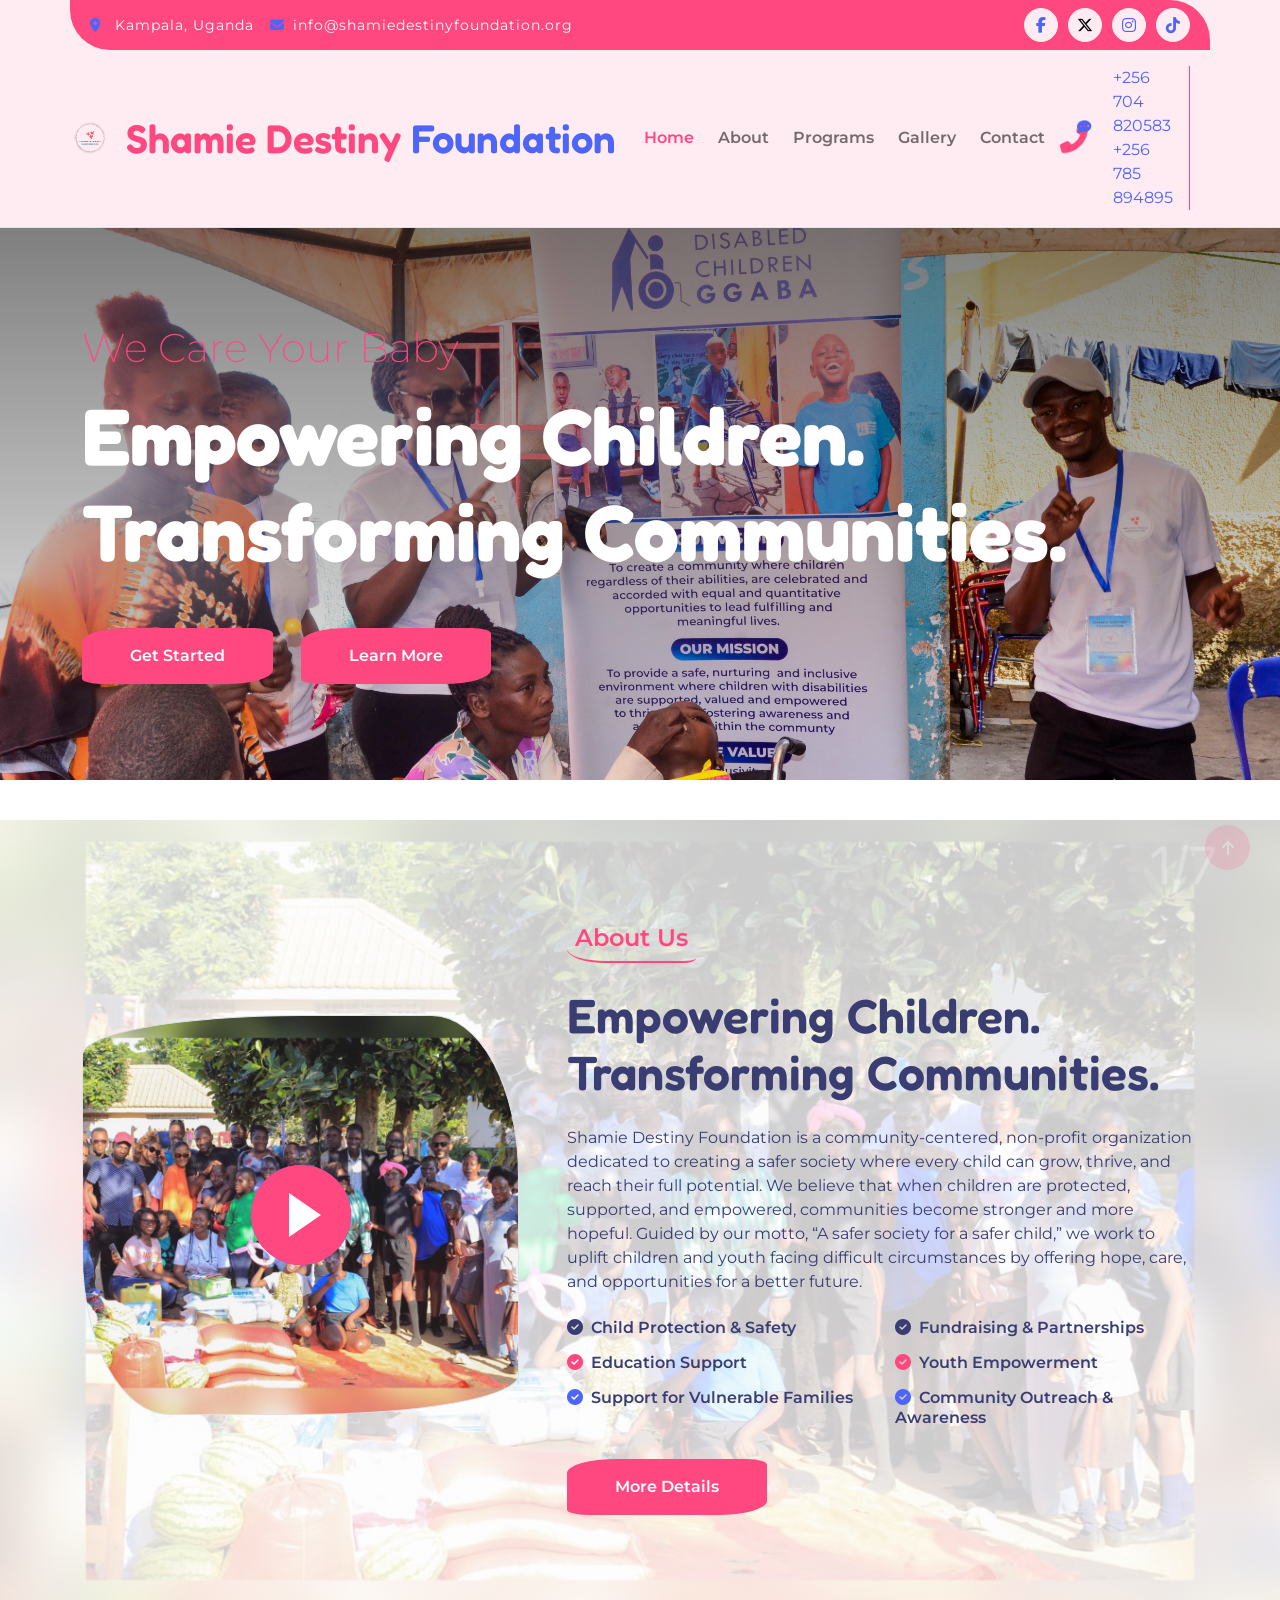
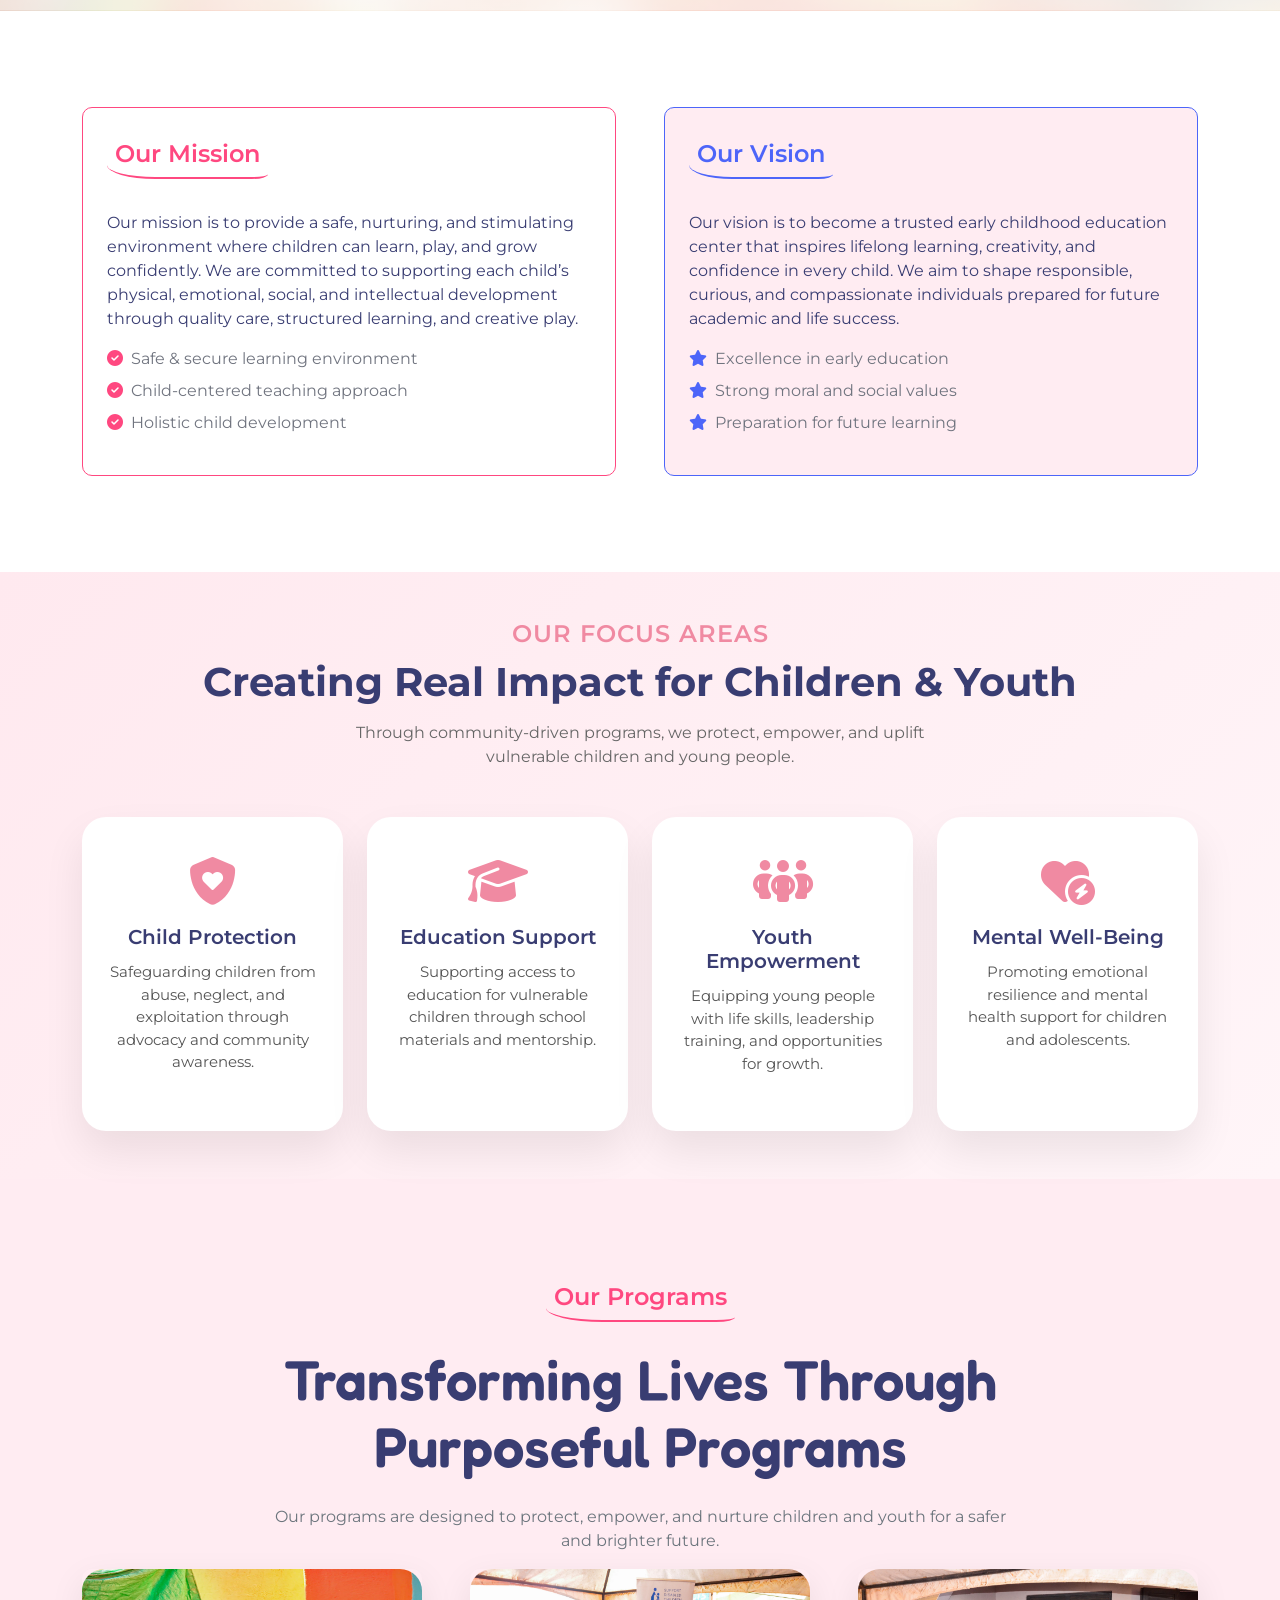
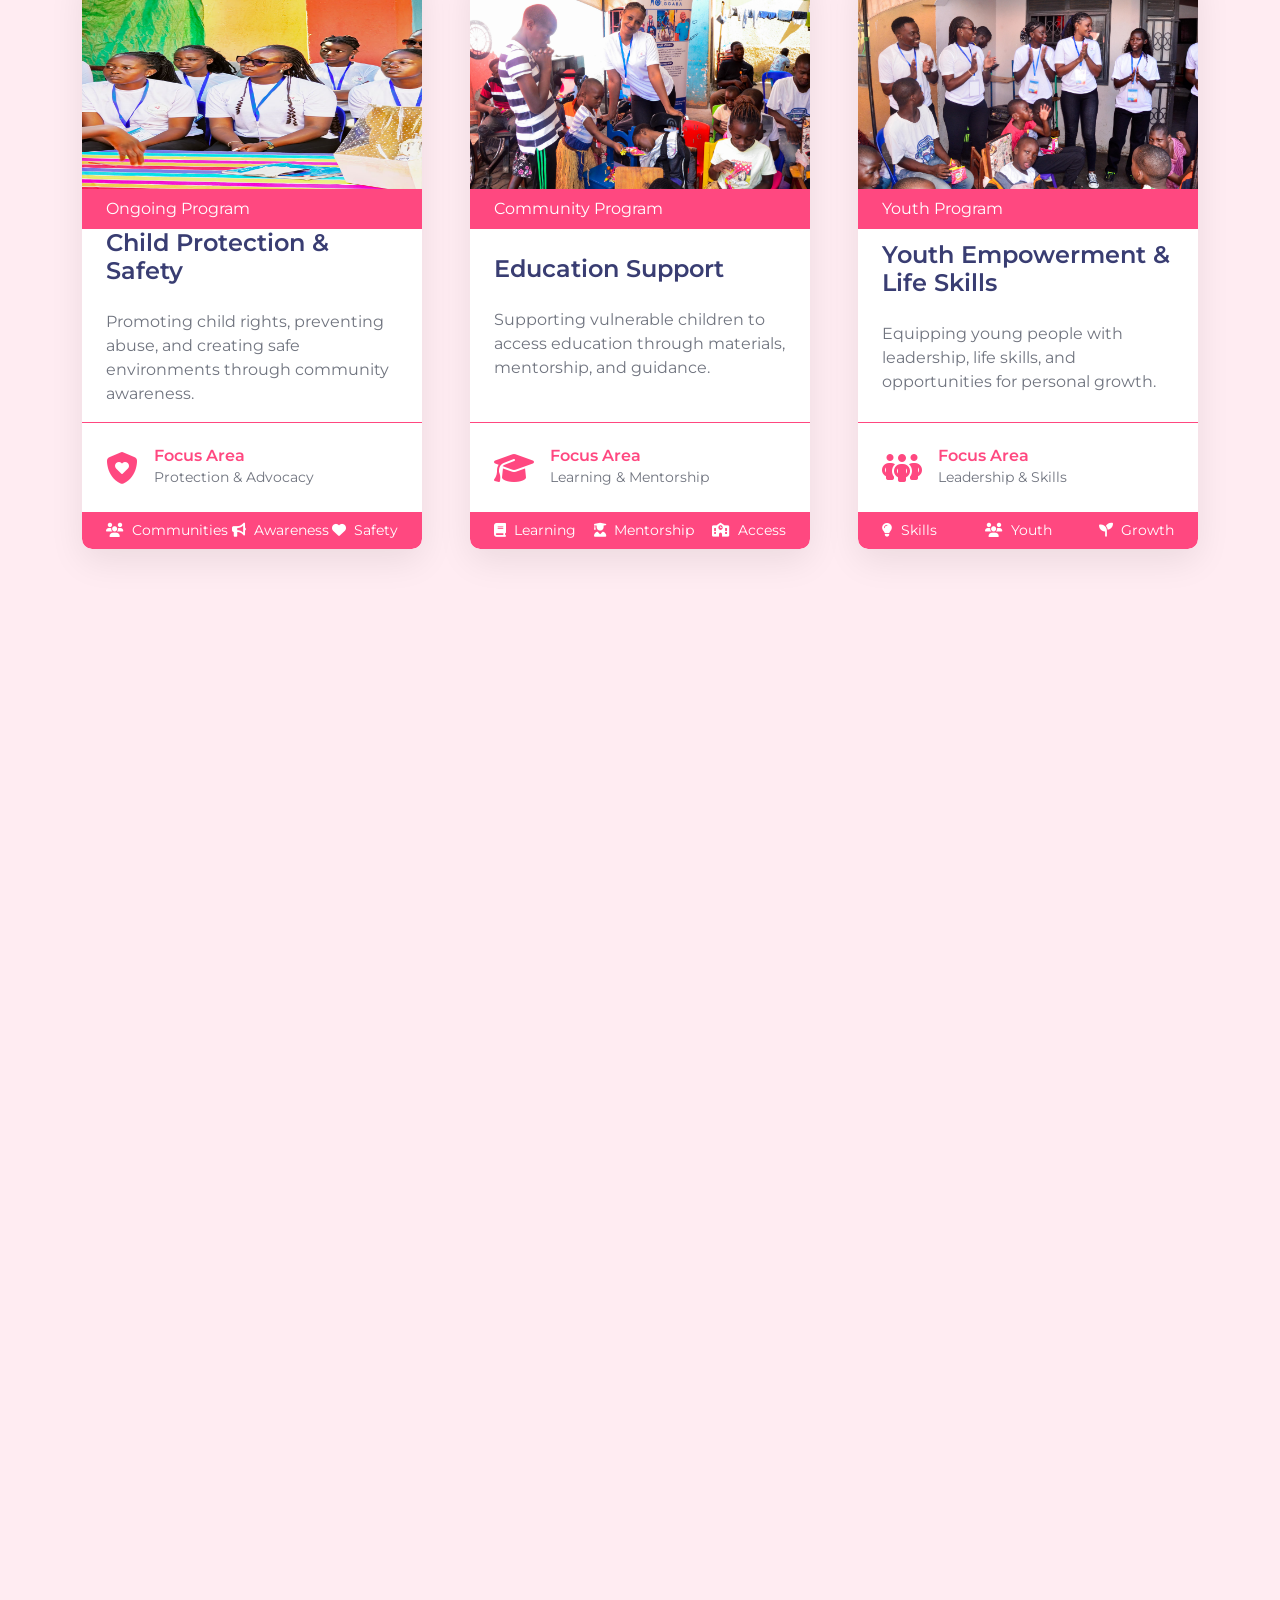
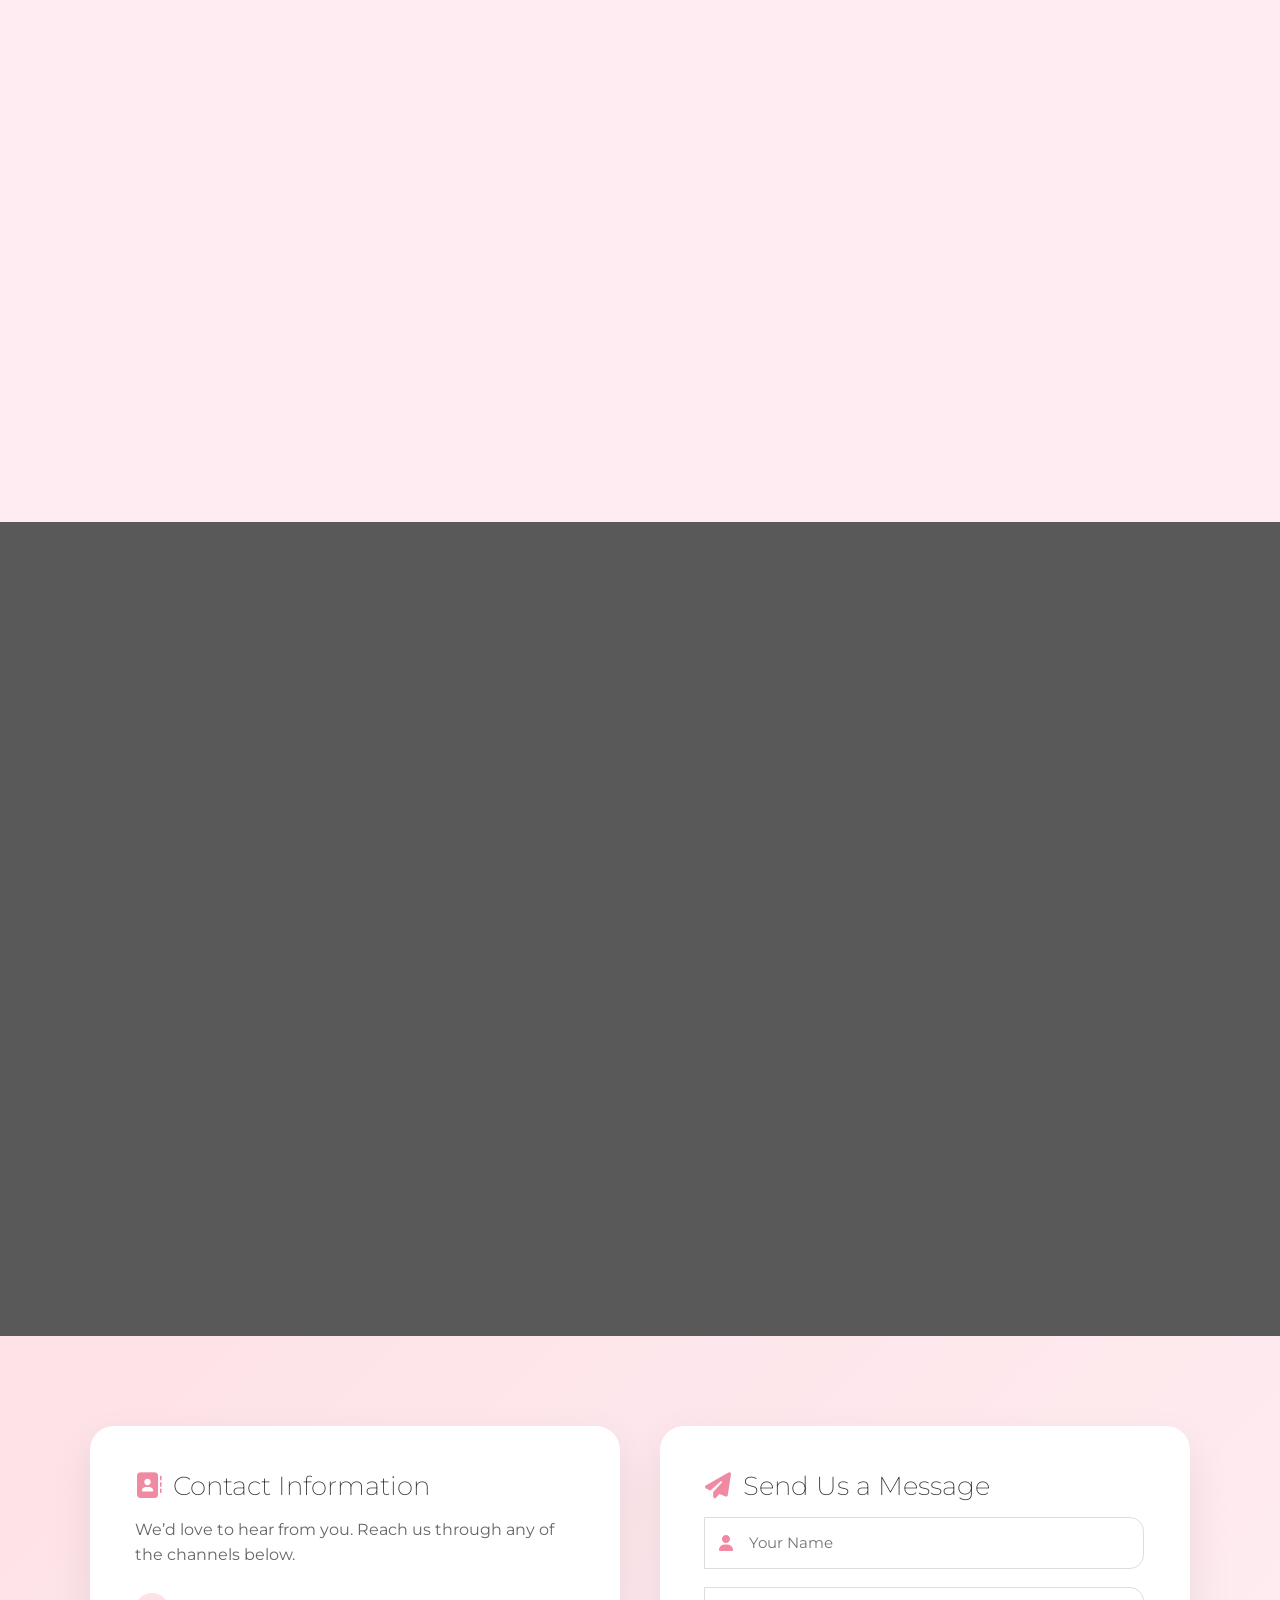
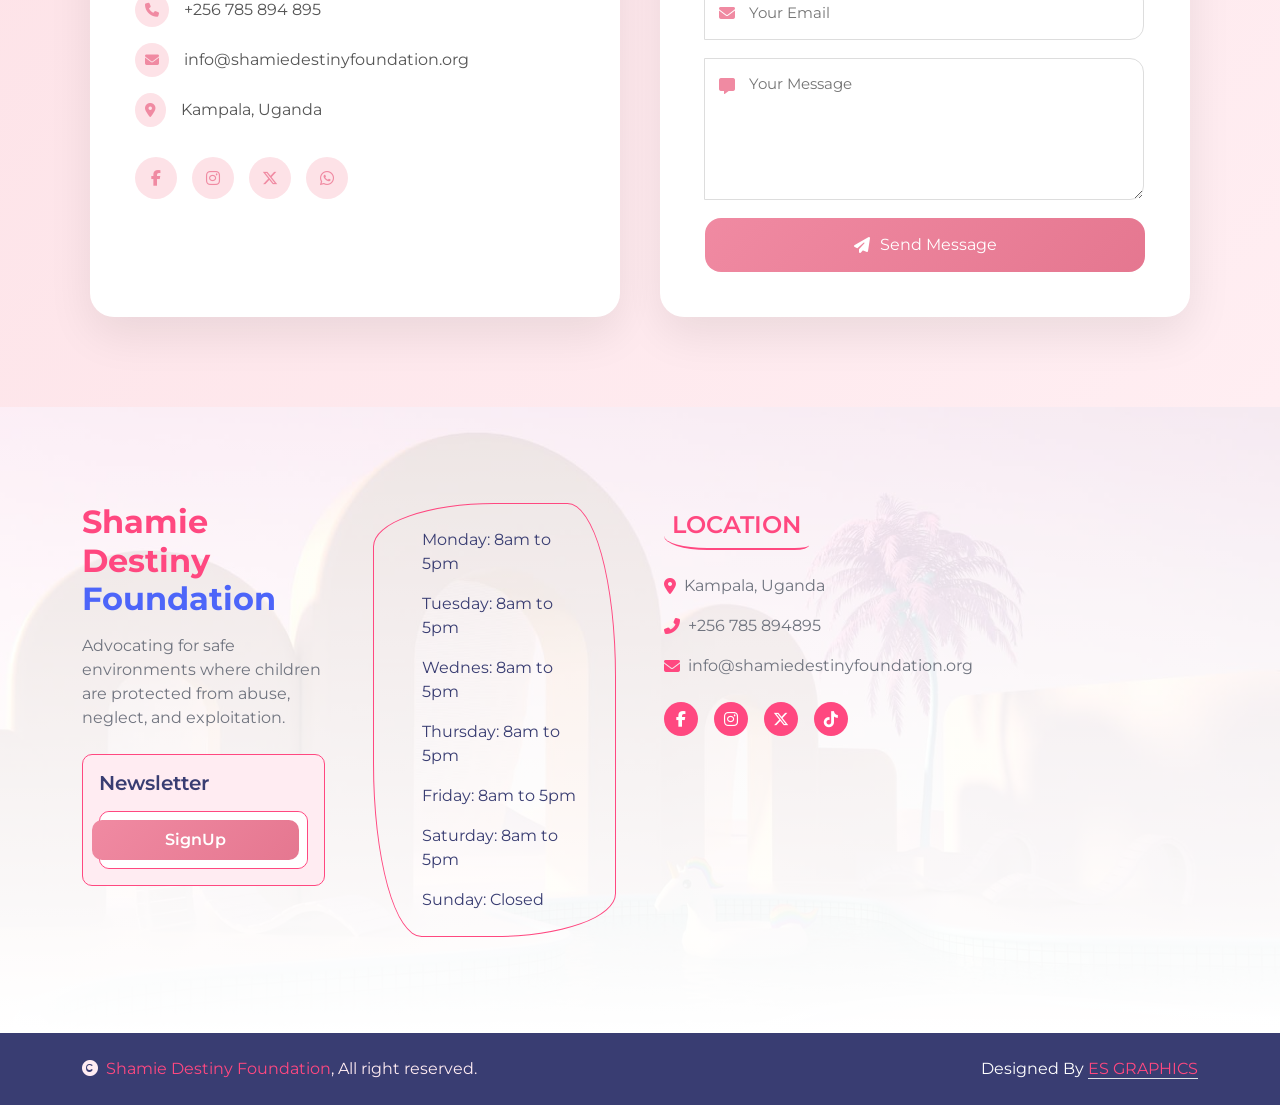
==== index.html @ f1f262c3 "Initial commit" ====
<!DOCTYPE html>
<html lang="en">

    <head>
        <meta charset="utf-8">
        <title>SHAMIE DESTINY FOUNDATION - Be generous and ready to share</title>
        <meta content="width=device-width, initial-scale=1.0" name="viewport">
        <meta content="SHAMIE DESTINY FOUNDATION" name="keywords">
        <meta content="Be generous and ready to share" name="description">

        <!-- Google Web Fonts -->
        <link rel="preconnect" href="https://fonts.googleapis.com">
        <link rel="preconnect" href="https://fonts.gstatic.com" crossorigin>
        <link href="https://fonts.googleapis.com/css2?family=Fredoka:wght@600;700&family=Montserrat:wght@200;400;600&display=swap" rel="stylesheet"> 

        <!-- Icon Font Stylesheet -->
        <link rel="stylesheet" href="https://use.fontawesome.com/releases/v5.15.4/css/all.css"/>
        <link href="https://cdn.jsdelivr.net/npm/bootstrap-icons@1.4.1/font/bootstrap-icons.css" rel="stylesheet">


        <!-- Favicon for browser tab -->
        <link rel="icon" type="image/png" sizes="32x32" href="img/shamie_nobg.png">
        <link rel="icon" type="image/png" sizes="16x16" href="img/shamie_nobg.png">


        <!-- Libraries Stylesheet -->
        <link href="lib/animate/animate.min.css" rel="stylesheet">
        <link href="lib/lightbox/css/lightbox.min.css" rel="stylesheet">
        <link href="lib/owlcarousel/assets/owl.carousel.min.css" rel="stylesheet">
        <link rel="stylesheet" href="https://cdnjs.cloudflare.com/ajax/libs/font-awesome/6.5.0/css/all.min.css">


        <!-- Customized Bootstrap Stylesheet -->
        <link href="css/bootstrap.min.css" rel="stylesheet">

        <!-- Template Stylesheet -->
        <link href="css/style.css" rel="stylesheet">

        

    </head>

    <body>

        <!-- Spinner Start -->
        <div id="spinner" class="show w-100 vh-100 bg-white position-fixed translate-middle top-50 start-50  d-flex align-items-center justify-content-center">
            <div class="spinner-grow text-primary" role="status"></div>
        </div>
        <!-- Spinner End -->


        <!-- Navbar start -->
        <div class="container-fluid border-bottom bg-light wow fadeIn" data-wow-delay="0.1s">
            <div class="container topbar bg-primary d-none d-lg-block py-2" style="border-radius: 0 40px">
                <div class="d-flex justify-content-between">
                    <div class="top-info ps-2">
                        <small class="me-3"><i class="fas fa-map-marker-alt me-2 text-secondary"></i> <a href="#" class="text-white">Kampala, Uganda</a></small>
                        <small class="me-3"><i class="fas fa-envelope me-2 text-secondary"></i><a href="#" class="text-white">info@shamiedestinyfoundation.org</a></small>
                    </div>
                    <div class="top-link pe-2">
                        <a href="https://www.facebook.com/share/1Bv4AkMQyj/?mibextid=wwXIfr" class="btn btn-light btn-sm-square rounded-circle"><i class="fab fa-facebook-f text-secondary"></i></a>
                        <a href="https://x.com/sdfshamie?s=11&t=LX31fWrH8IzXDLYGmHGySQ" class="btn btn-light btn-sm-square rounded-circle"><i class="fa-brands fa-x-twitter"></i></a>
                        <a href="https://www.instagram.com/shamiedestinyfoundation?igsh=MXdjZXppbmZ2OThibg%3D%3D&utm_source=qr" class="btn btn-light btn-sm-square rounded-circle"><i class="fab fa-instagram text-secondary"></i></a>
                        <a href="https://www.tiktok.com/@shamiedestinyfoun?_r=1&_t=ZS-93aRPP2RqUC" class="btn btn-light btn-sm-square rounded-circle me-0"><i class="fa-brands fa-tiktok text-secondary"></i></a>
                    </div>
                </div>
            </div>
            <div class="container px-0">
                <nav class="navbar navbar-light navbar-expand-xl py-3">
                    <a href="index.html" class="navbar-brand d-flex align-items-center gap-3">
    <img src="img/shamie_nobg.png" alt="Shamie Destiny Foundation Logo" class="navbar-logo">
    <h1 class="text-primary display-6 mb-0">
        Shamie Destiny <span class="text-secondary">Foundation</span>
    </h1>
</a>

                    <button class="navbar-toggler py-2 px-3" type="button" data-bs-toggle="collapse" data-bs-target="#navbarCollapse">
                        <span class="fa fa-bars text-primary"></span>
                    </button>
                    <div class="collapse navbar-collapse" id="navbarCollapse">
                        <div class="navbar-nav mx-auto">
                            <a href="index.html" class="nav-item nav-link active">Home</a>
                            <a href="index.html#about" class="nav-item nav-link">About</a>
                            <a href="index.html#programs" class="nav-item nav-link">Programs</a>
                            <a href="index.html#gallery" class="nav-item nav-link">Gallery</a>
                            <a href="index.html#contact" class="nav-item nav-link">Contact</a>
                        </div>
                        <div class="d-flex me-4">
    
    <!-- Phone Icon (Dialer) -->
    <div id="phone-tada" class="d-flex align-items-center justify-content-center">
        <a href="tel:+256704820583" class="position-relative wow tada" data-wow-delay=".9s">
            <i class="fa fa-phone-alt text-primary fa-2x me-4"></i>
            <div class="position-absolute" style="top: -7px; left: 20px;">
                <span><i class="fa fa-comment-dots text-secondary"></i></span>
            </div>
        </a>
    </div>

    <!-- Numbers -->
    <div class="d-flex flex-column pe-3 border-end border-primary">
        
        <!-- Dial Number -->
        <a href="tel:+256704820583" class="text-decoration-none">
            <span class="text-secondary">+256 704 820583</span>
        </a>

        <!-- WhatsApp Number -->
        <a href="https://wa.me/256785894895" target="_blank" class="text-decoration-none">
            <span class="text-secondary">+256 785 894895</span>
        </a>

    </div>

</div>
                       <!-- <a href="login.html" class="btn btn-dark btn-sm">Admin Login</a> -->
                    </div>
                </nav>
            </div>
        </div>
        <!-- Navbar End -->


        <!-- Modal Search Start -->
        <!-- <div class="modal fade" id="searchModal" tabindex="-1" aria-labelledby="exampleModalLabel" aria-hidden="true">
            <div class="modal-dialog modal-fullscreen">
                <div class="modal-content rounded-0">
                    <div class="modal-header">
                        <h5 class="modal-title" id="exampleModalLabel">Search by keyword</h5>
                        <button type="button" class="btn-close" data-bs-dismiss="modal" aria-label="Close"></button>
                    </div>
                    <div class="modal-body d-flex align-items-center">
                        <div class="input-group w-75 mx-auto d-flex">
                            <input type="search" class="form-control p-3" placeholder="keywords" aria-describedby="search-icon-1">
                            <span id="search-icon-1" class="input-group-text p-3"><i class="fa fa-search"></i></span>
                        </div>
                    </div>
                </div>
            </div>
        </div> -->
        <!-- Modal Search End -->


        <!-- Hero Start -->
       <div class="container-fluid py-5 hero-header wow fadeIn" data-wow-delay="0.1s">
    <div class="container py-5">
        <div class="row g-5">
            <div class="col-12">
                <h1 class="mb-3 text-primary">We Care Your Baby</h1>

                <h1 class="mb-5 display-1 text-white">
                    Empowering Children.<br>
                    Transforming Communities.
                </h1>

                <a href="index.html#contact" class="btn btn-primary px-4 py-3 px-md-5 me-4 btn-border-radius">Get Started</a>
                <a href="index.html#focusarea" class="btn btn-primary px-4 py-3 px-md-5 btn-border-radius">Learn More</a>
            </div>
        </div>
    </div>
</div>

        <!-- Hero End -->

        <!-- Section Spacer -->
         <div class="bg-white" style="height: 40px;"></div>



        <!-- About Start -->
        <div class="container-fluid py-5 about bg-light" id="about">
            <div class="container py-5">
                <div class="row g-5 align-items-center">
                    <div class="col-lg-5 wow fadeIn" data-wow-delay="0.1s">
                        <div class="video border">
                            <button type="button" class="btn btn-play" data-bs-toggle="modal" data-src="https://www.youtube.com/embed/DWRcNpR6Kdc" data-bs-target="#videoModal">
                                <span></span>
                            </button>
                        </div>
                    </div>
                    <div class="col-lg-7 wow fadeIn" data-wow-delay="0.3s">
                        <h4 class="text-primary mb-4 border-bottom border-primary border-2 d-inline-block p-2 title-border-radius">About Us</h4>
                        <h1 class="text-dark mb-4 display-5">Empowering Children. Transforming Communities.</h1>
                        <p class="text-dark mb-4">Shamie Destiny Foundation is a community-centered, non-profit organization dedicated to creating a safer society where every child can grow, thrive, and reach their full potential. We believe that when children are protected, supported, and empowered, communities become stronger and more hopeful.

Guided by our motto, “A safer society for a safer child,” we work to uplift children and youth facing difficult circumstances by offering hope, care, and opportunities for a better future.
                        </p>
                        <div class="row mb-4">
                            <div class="col-lg-6">
                                <h6 class="mb-3"><i class="fas fa-check-circle me-2"></i>Child Protection & Safety</h6>
                                <h6 class="mb-3"><i class="fas fa-check-circle me-2 text-primary"></i>Education Support</h6>
                                <h6 class="mb-3"><i class="fas fa-check-circle me-2 text-secondary"></i>Support for Vulnerable Families</h6>
                            </div>
                            <div class="col-lg-6">
                                <h6 class="mb-3"><i class="fas fa-check-circle me-2"></i>Fundraising & Partnerships</h6>
                                <h6 class="mb-3"><i class="fas fa-check-circle me-2 text-primary"></i>Youth Empowerment</h6>
                                <h6><i class="fas fa-check-circle me-2 text-secondary"></i>Community Outreach & Awareness</h6>
                            </div>
                        </div>
                        <a href="index.html#contact" class="btn btn-primary px-5 py-3 btn-border-radius">More Details</a>
                    </div>
                </div>
            </div>
        </div>


        <!-- Mission & Vision Start -->
<div class="container-fluid py-5 bg-white">
    <div class="container py-5">
        <div class="row g-5">
            <!-- Mission -->
            <div class="col-lg-6 wow fadeIn" data-wow-delay="0.1s">
                <div class="p-4 border border-primary rounded h-100">
                    <h4 class="text-primary mb-3 border-bottom border-primary border-2 d-inline-block p-2 title-border-radius">
                        Our Mission
                    </h4>
                    <p class="text-dark mt-3">
                        Our mission is to provide a safe, nurturing, and stimulating environment where children can
                        learn, play, and grow confidently. We are committed to supporting each child’s physical,
                        emotional, social, and intellectual development through quality care, structured learning,
                        and creative play.
                    </p>
                    <ul class="list-unstyled mt-3">
                        <li class="mb-2"><i class="fas fa-check-circle text-primary me-2"></i>Safe & secure learning environment</li>
                        <li class="mb-2"><i class="fas fa-check-circle text-primary me-2"></i>Child-centered teaching approach</li>
                        <li class="mb-2"><i class="fas fa-check-circle text-primary me-2"></i>Holistic child development</li>
                    </ul>
                </div>
            </div>

            <!-- Vision -->
            <div class="col-lg-6 wow fadeIn" data-wow-delay="0.3s">
                <div class="p-4 border border-secondary rounded h-100 bg-light">
                    <h4 class="text-secondary mb-3 border-bottom border-secondary border-2 d-inline-block p-2 title-border-radius">
                        Our Vision
                    </h4>
                    <p class="text-dark mt-3">
                        Our vision is to become a trusted early childhood education center that inspires lifelong
                        learning, creativity, and confidence in every child. We aim to shape responsible, curious,
                        and compassionate individuals prepared for future academic and life success.
                    </p>
                    <ul class="list-unstyled mt-3">
                        <li class="mb-2"><i class="fas fa-star text-secondary me-2"></i>Excellence in early education</li>
                        <li class="mb-2"><i class="fas fa-star text-secondary me-2"></i>Strong moral and social values</li>
                        <li class="mb-2"><i class="fas fa-star text-secondary me-2"></i>Preparation for future learning</li>
                    </ul>
                </div>
            </div>
        </div>
    </div>
</div>
<!-- Mission & Vision End -->






        <!-- Modal Video -->
        <div class="modal fade" id="videoModal" tabindex="-1" aria-labelledby="exampleModalLabel" aria-hidden="true">
            <div class="modal-dialog">
                <div class="modal-content rounded-0">
                    <div class="modal-header">
                        <h5 class="modal-title" id="exampleModalLabel">Youtube Video</h5>
                        <button type="button" class="btn-close" data-bs-dismiss="modal" aria-label="Close"></button>
                    </div>
                    <div class="modal-body">
                        <!-- 16:9 aspect ratio -->
                        <div class="ratio ratio-16x9">
                            <iframe class="embed-responsive-item" src="" id="video" allowfullscreen allowscriptaccess="always"
                                allow="autoplay"></iframe>
                        </div>
                    </div>
                </div>
            </div>
        </div>
        <!-- About End -->


      <!-- Impact Start -->
<section class="impact-section py-5" id="focusarea">
  <div class="container">

    <div class="text-center mb-5 wow fadeIn">
      <h4 class="section-subtitle">Our Focus Areas</h4>
      <h1 class="section-title">Creating Real Impact for Children & Youth</h1>
      <p class="section-desc">
        Through community-driven programs, we protect, empower, and uplift vulnerable children and young people.
      </p>
    </div>

    <div class="row g-4">
      <!-- Card 1 -->
      <div class="col-md-6 col-lg-3 wow fadeInUp">
        <div class="impact-card">
          <i class="fas fa-shield-heart"></i>
          <h4>Child Protection</h4>
          <p>
            Safeguarding children from abuse, neglect, and exploitation through advocacy and community awareness.
          </p>
        </div>
      </div>

      <!-- Card 2 -->
      <div class="col-md-6 col-lg-3 wow fadeInUp" data-wow-delay="0.1s">
        <div class="impact-card">
          <i class="fas fa-graduation-cap"></i>
          <h4>Education Support</h4>
          <p>
            Supporting access to education for vulnerable children through school materials and mentorship.
          </p>
        </div>
      </div>

      <!-- Card 3 -->
      <div class="col-md-6 col-lg-3 wow fadeInUp" data-wow-delay="0.2s">
        <div class="impact-card">
          <i class="fas fa-people-group"></i>
          <h4>Youth Empowerment</h4>
          <p>
            Equipping young people with life skills, leadership training, and opportunities for growth.
          </p>
        </div>
      </div>

      <!-- Card 4 -->
      <div class="col-md-6 col-lg-3 wow fadeInUp" data-wow-delay="0.3s">
        <div class="impact-card">
          <i class="fas fa-heart-circle-bolt"></i>
          <h4>Mental Well-Being</h4>
          <p>
            Promoting emotional resilience and mental health support for children and adolescents.
          </p>
        </div>
      </div>
    </div>

  </div>
</section>
<!-- Impact End -->


      <!-- Programs Start -->
<div class="container-fluid program py-5 bg-light" id="programs">
    <div class="container py-5">

        <div class="mx-auto text-center wow fadeIn" data-wow-delay="0.1s" style="max-width: 750px;">
            <h4 class="text-primary mb-4 border-bottom border-primary border-2 d-inline-block p-2 title-border-radius">
                Our Programs
            </h4>
            <h1 class="mb-4 display-4">
                Transforming Lives Through Purposeful Programs
            </h1>
            <p class="text-muted">
                Our programs are designed to protect, empower, and nurture children and youth for a safer and brighter future.
            </p>
        </div>

        <div class="row g-5 justify-content-center">

            <!-- Program 1 -->
            <div class="col-md-6 col-lg-4 wow fadeIn" data-wow-delay="0.1s">
                <div class="program-item rounded">
                    <div class="program-img position-relative">
                        <div class="overflow-hidden img-border-radius">
                            <img src="img/meeting.jpg" class="img-fluid w-100" alt="Child Protection Program">
                        </div>
                        <div class="px-4 py-2 bg-primary text-white program-rate">
                            Ongoing Program
                        </div>
                    </div>

                    <div class="program-text bg-white px-4 pb-3">
                        <div class="program-text-inner">
                            <h4>Child Protection & Safety</h4>
                            <p class="mt-3 mb-0">
                                Promoting child rights, preventing abuse, and creating safe environments through community awareness.
                            </p>
                        </div>
                    </div>

                    <div class="program-teacher d-flex align-items-center border-top border-primary bg-white px-4 py-3">
                        <i class="fas fa-shield-heart fa-2x text-primary"></i>
                        <div class="ms-3">
                            <h6 class="mb-0 text-primary">Focus Area</h6>
                            <small>Protection & Advocacy</small>
                        </div>
                    </div>

                    <div class="d-flex justify-content-between px-4 py-2 bg-primary rounded-bottom">
                        <small class="text-white"><i class="fas fa-users me-1"></i> Communities</small>
                        <small class="text-white"><i class="fas fa-bullhorn me-1"></i> Awareness</small>
                        <small class="text-white"><i class="fas fa-heart me-1"></i> Safety</small>
                    </div>
                </div>
            </div>

            <!-- Program 2 -->
            <div class="col-md-6 col-lg-4 wow fadeIn" data-wow-delay="0.3s">
                <div class="program-item rounded">
                    <div class="program-img position-relative">
                        <div class="overflow-hidden img-border-radius">
                            <img src="img/education support.jpeg" class="img-fluid w-100" alt="Education Support Program">
                        </div>
                        <div class="px-4 py-2 bg-primary text-white program-rate">
                            Community Program
                        </div>
                    </div>

                    <div class="program-text bg-white px-4 pb-3">
                        <div class="program-text-inner">
                            <h4>Education Support</h4>
                            <p class="mt-3 mb-0">
                                Supporting vulnerable children to access education through materials, mentorship, and guidance.
                            </p>
                        </div>
                    </div>

                    <div class="program-teacher d-flex align-items-center border-top border-primary bg-white px-4 py-3">
                        <i class="fas fa-graduation-cap fa-2x text-primary"></i>
                        <div class="ms-3">
                            <h6 class="mb-0 text-primary">Focus Area</h6>
                            <small>Learning & Mentorship</small>
                        </div>
                    </div>

                    <div class="d-flex justify-content-between px-4 py-2 bg-primary rounded-bottom">
                        <small class="text-white"><i class="fas fa-book me-1"></i> Learning</small>
                        <small class="text-white"><i class="fas fa-user-graduate me-1"></i> Mentorship</small>
                        <small class="text-white"><i class="fas fa-school me-1"></i> Access</small>
                    </div>
                </div>
            </div>

            <!-- Program 3 -->
            <div class="col-md-6 col-lg-4 wow fadeIn" data-wow-delay="0.5s">
                <div class="program-item rounded">
                    <div class="program-img position-relative">
                        <div class="overflow-hidden img-border-radius">
                            <img src="img/leadership.jpeg" class="img-fluid w-100" alt="Youth Empowerment Program">
                        </div>
                        <div class="px-4 py-2 bg-primary text-white program-rate">
                            Youth Program
                        </div>
                    </div>

                    <div class="program-text bg-white px-4 pb-3">
                        <div class="program-text-inner">
                            <h4>Youth Empowerment & Life Skills</h4>
                            <p class="mt-3 mb-0">
                                Equipping young people with leadership, life skills, and opportunities for personal growth.
                            </p>
                        </div>
                    </div>

                    <div class="program-teacher d-flex align-items-center border-top border-primary bg-white px-4 py-3">
                        <i class="fas fa-people-group fa-2x text-primary"></i>
                        <div class="ms-3">
                            <h6 class="mb-0 text-primary">Focus Area</h6>
                            <small>Leadership & Skills</small>
                        </div>
                    </div>

                    <div class="d-flex justify-content-between px-4 py-2 bg-primary rounded-bottom">
                        <small class="text-white"><i class="fas fa-lightbulb me-1"></i> Skills</small>
                        <small class="text-white"><i class="fas fa-users me-1"></i> Youth</small>
                        <small class="text-white"><i class="fas fa-seedling me-1"></i> Growth</small>
                    </div>
                </div>
            </div>

           
        </div>
    </div>
</div>
<!-- Programs End -->



        <!-- Events Start -->
        <!-- <div class="container-fluid events py-5 bg-light">
            <div class="container py-5">
                <div class="mx-auto text-center wow fadeIn" data-wow-delay="0.1s" style="max-width: 700px;">
                    <h4 class="text-primary mb-4 border-bottom border-primary border-2 d-inline-block p-2 title-border-radius">Our Events</h4>
                    <h1 class="mb-5 display-3">Our Upcoming Events</h1>
                </div>
                <div class="row g-5 justify-content-center">
                    <div class="col-md-6 col-lg-6 col-xl-4 wow fadeIn" data-wow-delay="0.1s">
                        <div class="events-item bg-primary rounded">
                            <div class="events-inner position-relative">
                                <div class="events-img overflow-hidden rounded-circle position-relative">
                                    <img src="img/event-1.jpg" class="img-fluid w-100 rounded-circle" alt="Image">
                                    <div class="event-overlay">
                                        <a href="img/event-1.jpg" data-lightbox="event-1"><i class="fas fa-search-plus text-white fa-2x"></i></a>
                                    </div>
                                </div>
                                <div class="px-4 py-2 bg-secondary text-white text-center events-rate">29 Nov</div>
                                <div class="d-flex justify-content-between px-4 py-2 bg-secondary">
                                    <small class="text-white"><i class="fas fa-calendar me-1 text-primary"></i> 10:00am - 12:00pm</small>
                                    <small class="text-white"><i class="fas fa-map-marker-alt me-1 text-primary"></i> New York</small>
                                </div>
                            </div>
                            <div class="events-text p-4 border border-primary bg-white border-top-0 rounded-bottom">
                                <a href="#" class="h4">Music & drawing workshop</a>
                                <p class="mb-0 mt-3">Lorem ipsum dolor sit amet, consectetur adipiscing elit. Donec sed purus consectetur,</p>
                            </div>
                        </div>
                    </div>
                    <div class="col-md-6 col-lg-6 col-xl-4 wow fadeIn" data-wow-delay="0.3s">
                        <div class="events-item bg-primary rounded">
                            <div class="events-inner position-relative">
                                <div class="events-img overflow-hidden rounded-circle position-relative">
                                    <img src="img/event-2.jpg" class="img-fluid w-100 rounded-circle" alt="Image">
                                    <div class="event-overlay">
                                        <a href="img/event-3.jpg" data-lightbox="event-1"><i class="fas fa-search-plus text-white fa-2x"></i></a>
                                    </div>
                                </div>
                                <div class="px-4 py-2 bg-secondary text-white text-center events-rate">29 Nov</div>
                                <div class="d-flex justify-content-between px-4 py-2 bg-secondary">
                                    <small class="text-white"><i class="fas fa-calendar me-1 text-primary"></i> 10:00am - 12:00pm</small>
                                    <small class="text-white"><i class="fas fa-map-marker-alt me-1 text-primary"></i> New York</small>
                                </div>
                            </div>
                            <div class="events-text p-4 border border-primary bg-white border-top-0 rounded-bottom">
                                <a href="#" class="h4">Why need study</a>
                                <p class="mb-0 mt-3">Lorem ipsum dolor sit amet, consectetur adipiscing elit. Donec sed purus consectetur,</p>
                            </div>
                        </div>
                    </div>
                    <div class="col-md-6 col-lg-6 col-xl-4 wow fadeIn" data-wow-delay="0.5s">
                        <div class="events-item bg-primary rounded">
                            <div class="events-inner position-relative">
                                <div class="events-img overflow-hidden rounded-circle position-relative">
                                    <img src="img/event-3.jpg" class="img-fluid w-100 rounded-circle" alt="Image">
                                    <div class="event-overlay">
                                        <a href="img/event-3.jpg" data-lightbox="event-1"><i class="fas fa-search-plus text-white fa-2x"></i></a>
                                    </div>
                                </div>
                                <div class="px-4 py-2 bg-secondary text-white text-center events-rate">29 Nov</div>
                                <div class="d-flex justify-content-between px-4 py-2 bg-secondary">
                                    <small class="text-white"><i class="fas fa-calendar me-1 text-primary"></i> 10:00am - 12:00pm</small>
                                    <small class="text-white"><i class="fas fa-map-marker-alt me-1 text-primary"></i> New York</small>
                                </div>
                            </div>
                            <div class="events-text p-4 border border-primary bg-white border-top-0 rounded-bottom">
                                <a href="#" class="h4">Child health consciousness</a>
                                <p class="mb-0 mt-3">Lorem ipsum dolor sit amet, consectetur adipiscing elit. Donec sed purus consectetur,</p>
                            </div>
                        </div>
                    </div>
                </div>
            </div>
        </div> -->
        <!-- Events End-->


          <!-- Gallery Start -->
    <div class="container-fluid py-5 bg-light" id="gallery">
        <div class="container py-5">
            <div class="mx-auto text-center wow fadeIn" data-wow-delay="0.1s" style="max-width: 650px;">
                <h4 class="text-primary mb-4 border-bottom border-primary border-2 d-inline-block p-2 title-border-radius">
                    Our Impact Gallery
                </h4>
                <h1 class="mb-5 display-4">
                    Moments That Define Our Mission
                </h1>
            </div>

            <!-- Responsive Gallery Grid - Images side by side on all screens -->
            <style>
                /* Gallery Responsive Styles - preserves all image sources */
                .masonry-gallery {
                    column-count: 4;
                    column-gap: 1.2rem;
                }
                
                .masonry-item {
                    break-inside: avoid;
                    margin-bottom: 1.2rem;
                }
                
                .gallery-item {
                    border-radius: 1rem;
                    overflow: hidden;
                    transition: transform 0.3s ease, box-shadow 0.3s ease;
                    cursor: pointer;
                }
                
                .gallery-item:hover {
                    transform: translateY(-5px);
                    box-shadow: 0 15px 35px rgba(0,0,0,0.15);
                }
                
                .gallery-item img {
                    width: 100%;
                    height: auto;
                    display: block;
                    transition: transform 0.5s ease;
                }
                
                .gallery-item:hover img {
                    transform: scale(1.05);
                }
                
                .gallery-overlay {
                    position: absolute;
                    top: 0;
                    left: 0;
                    width: 100%;
                    height: 100%;
                    background: linear-gradient(135deg, rgba(249,79,79,0.9) 0%, rgba(255,179,71,0.9) 100%);
                    opacity: 0;
                    transition: opacity 0.3s ease;
                    border-radius: 1rem;
                }
                
                .gallery-item:hover .gallery-overlay {
                    opacity: 1;
                }
                
                /* Tablet screens (768px - 992px) - 3 columns */
                @media (max-width: 992px) {
                    .masonry-gallery {
                        column-count: 3;
                        column-gap: 1rem;
                    }
                    .masonry-item {
                        margin-bottom: 1rem;
                    }
                }
                
                /* Mobile landscape and portrait (below 768px) - 2 columns side by side */
                @media (max-width: 768px) {
                    .masonry-gallery {
                        column-count: 2;
                        column-gap: 0.8rem;
                    }
                    .masonry-item {
                        margin-bottom: 0.8rem;
                    }
                    .gallery-overlay h5 {
                        font-size: 0.85rem;
                        margin-bottom: 0.2rem;
                    }
                    .gallery-overlay p {
                        font-size: 0.7rem;
                    }
                }
                
                /* Extra small devices (below 480px) - still 2 columns but smaller gap */
                @media (max-width: 480px) {
                    .masonry-gallery {
                        column-count: 2;
                        column-gap: 0.6rem;
                    }
                    .masonry-item {
                        margin-bottom: 0.6rem;
                    }
                    .gallery-overlay h5 {
                        font-size: 0.75rem;
                    }
                    .gallery-overlay p {
                        font-size: 0.6rem;
                    }
                    .gallery-overlay .px-3 {
                        padding-left: 0.5rem !important;
                        padding-right: 0.5rem !important;
                    }
                }
                
                /* Very small devices (below 360px) - keep 2 columns but adjust text */
                @media (max-width: 360px) {
                    .gallery-overlay h5 {
                        font-size: 0.7rem;
                    }
                    .gallery-overlay p {
                        font-size: 0.55rem;
                    }
                }
            </style>

            <div class="masonry-gallery">
                <div class="masonry-item wow zoomIn" data-wow-delay="0.1s">
                    <div class="gallery-item position-relative overflow-hidden rounded-4 shadow-sm">
                        <img src="img/ga1.jpeg" class="img-fluid w-100" alt="Youth Empowerment">
                        <div class="gallery-overlay d-flex align-items-center justify-content-center">
                            <div class="text-center text-white px-3">
                                <h5>Youth Empowerment</h5>
                                <p class="small">Skills training & mentorship</p>
                            </div>
                        </div>
                    </div>
                </div>
                <div class="masonry-item wow zoomIn" data-wow-delay="0.15s">
                    <div class="gallery-item position-relative overflow-hidden rounded-4 shadow-sm">
                        <img src="img/ga2.jpeg" class="img-fluid w-100" alt="Child Protection">
                        <div class="gallery-overlay d-flex align-items-center justify-content-center">
                            <div class="text-center text-white px-3">
                                <h5>Child Protection</h5>
                                <p class="small">Safe spaces for children</p>
                            </div>
                        </div>
                    </div>
                </div>
                <div class="masonry-item wow zoomIn" data-wow-delay="0.2s">
                    <div class="gallery-item position-relative overflow-hidden rounded-4 shadow-sm">
                        <img src="img/ga3.jpeg" class="img-fluid w-100" alt="Community Outreach">
                        <div class="gallery-overlay d-flex align-items-center justify-content-center">
                            <div class="text-center text-white px-3">
                                <h5>Community Outreach</h5>
                                <p class="small">Giving hope to families</p>
                            </div>
                        </div>
                    </div>
                </div>
                <div class="masonry-item wow zoomIn" data-wow-delay="0.25s">
                    <div class="gallery-item position-relative overflow-hidden rounded-4 shadow-sm">
                        <img src="img/ga4.jpeg" class="img-fluid w-100" alt="Education Support">
                        <div class="gallery-overlay d-flex align-items-center justify-content-center">
                            <div class="text-center text-white px-3">
                                <h5>Education Support</h5>
                                <p class="small">School materials & access</p>
                            </div>
                        </div>
                    </div>
                </div>
                <div class="masonry-item wow zoomIn" data-wow-delay="0.3s">
                    <div class="gallery-item position-relative overflow-hidden rounded-4 shadow-sm">
                        <img src="img/ga5.jpeg" class="img-fluid w-100" alt="Volunteers">
                        <div class="gallery-overlay d-flex align-items-center justify-content-center">
                            <div class="text-center text-white px-3">
                                <h5>Our Volunteers</h5>
                                <p class="small">The heart of our mission</p>
                            </div>
                        </div>
                    </div>
                </div>
                <div class="masonry-item wow zoomIn" data-wow-delay="0.35s">
                    <div class="gallery-item position-relative overflow-hidden rounded-4 shadow-sm">
                        <img src="img/ga6.jpeg" class="img-fluid w-100" alt="Hope for Children">
                        <div class="gallery-overlay d-flex align-items-center justify-content-center">
                            <div class="text-center text-white px-3">
                                <h5>Hope for Children</h5>
                                <p class="small">A safer future for every child</p>
                            </div>
                        </div>
                    </div>
                </div>
                <div class="masonry-item wow zoomIn" data-wow-delay="0.4s">
                    <div class="gallery-item position-relative overflow-hidden rounded-4 shadow-sm">
                        <img src="img/ga7.jpeg" class="img-fluid w-100" alt="Community Support">
                        <div class="gallery-overlay d-flex align-items-center justify-content-center">
                            <div class="text-center text-white px-3">
                                <h5>Community Support</h5>
                                <p class="small">Standing together</p>
                            </div>
                        </div>
                    </div>
                </div>
                <div class="masonry-item wow zoomIn" data-wow-delay="0.45s">
                    <div class="gallery-item position-relative overflow-hidden rounded-4 shadow-sm">
                        <img src="img/ga8.jpeg" class="img-fluid w-100" alt="Impact Moments">
                        <div class="gallery-overlay d-flex align-items-center justify-content-center">
                            <div class="text-center text-white px-3">
                                <h5>Impact Moments</h5>
                                <p class="small">Changing lives</p>
                            </div>
                        </div>
                    </div>
                </div>
                <div class="masonry-item wow zoomIn" data-wow-delay="0.4s">
                    <div class="gallery-item position-relative overflow-hidden rounded-4 shadow-sm">
                        <img src="img/ga9.jpeg" class="img-fluid w-100" alt="Community Support">
                        <div class="gallery-overlay d-flex align-items-center justify-content-center">
                            <div class="text-center text-white px-3">
                                <h5>Community Support</h5>
                                <p class="small">Standing together</p>
                            </div>
                        </div>
                    </div>
                </div>
                <div class="masonry-item wow zoomIn" data-wow-delay="0.4s">
                    <div class="gallery-item position-relative overflow-hidden rounded-4 shadow-sm">
                        <img src="img/ga10.jpeg" class="img-fluid w-100" alt="Community Support">
                        <div class="gallery-overlay d-flex align-items-center justify-content-center">
                            <div class="text-center text-white px-3">
                                <h5>Community Support</h5>
                                <p class="small">Standing together</p>
                            </div>
                        </div>
                    </div>
                </div>
                <div class="masonry-item wow zoomIn" data-wow-delay="0.4s">
                    <div class="gallery-item position-relative overflow-hidden rounded-4 shadow-sm">
                        <img src="img/ga11.jpeg" class="img-fluid w-100" alt="Community Support">
                        <div class="gallery-overlay d-flex align-items-center justify-content-center">
                            <div class="text-center text-white px-3">
                                <h5>Community Support</h5>
                                <p class="small">Standing together</p>
                            </div>
                        </div>
                    </div>
                </div>
                <div class="masonry-item wow zoomIn" data-wow-delay="0.4s">
                    <div class="gallery-item position-relative overflow-hidden rounded-4 shadow-sm">
                        <img src="img/ga12.jpeg" class="img-fluid w-100" alt="Community Support">
                        <div class="gallery-overlay d-flex align-items-center justify-content-center">
                            <div class="text-center text-white px-3">
                                <h5>Community Support</h5>
                                <p class="small">Standing together</p>
                            </div>
                        </div>
                    </div>
                </div>
                <div class="masonry-item wow zoomIn" data-wow-delay="0.4s">
                    <div class="gallery-item position-relative overflow-hidden rounded-4 shadow-sm">
                        <img src="img/ga13.jpeg" class="img-fluid w-100" alt="Community Support">
                        <div class="gallery-overlay d-flex align-items-center justify-content-center">
                            <div class="text-center text-white px-3">
                                <h5>Community Support</h5>
                                <p class="small">Standing together</p>
                            </div>
                        </div>
                    </div>
                </div>
            </div>
        </div>
    </div>
    <!-- Gallery End -->




        <!-- Team Start-->
        <!-- <div class="container-fluid team py-5">
            <div class="container py-5">
                <div class="mx-auto text-center wow fadeIn" data-wow-delay="0.1s" style="max-width: 600px;">
                    <h4 class="text-primary mb-4 border-bottom border-primary border-2 d-inline-block p-2 title-border-radius">Our Team</h4>
                    <h1 class="mb-5 display-3">Meet With Our Expert Teacher</h1>
                </div>
                <div class="row g-5 justify-content-center">
                    <div class="col-md-6 col-lg-4 col-xl-3 wow fadeIn" data-wow-delay="0.1s">
                        <div class="team-item border border-primary img-border-radius overflow-hidden">
                            <img src="img/team-1.jpg" class="img-fluid w-100" alt="">
                            <div class="team-icon d-flex align-items-center justify-content-center">
                                <a class="share btn btn-primary btn-md-square text-white rounded-circle me-3" href=""><i class="fas fa-share-alt"></i></a>
                                <a class="share-link btn btn-primary btn-md-square text-white rounded-circle me-3" href=""><i class="fab fa-facebook-f"></i></a>
                                <a class="share-link btn btn-primary btn-md-square text-white rounded-circle me-3" href=""><i class="fab fa-twitter"></i></a>
                                <a class="share-link btn btn-primary btn-md-square text-white rounded-circle" href=""><i class="fab fa-instagram"></i></a>
                            </div>
                            <div class="team-content text-center py-3">
                                <h4 class="text-primary">Linda Carlson</h4>
                                <p class="text-muted mb-2">English Teacher</p>
                            </div>
                        </div>
                    </div>
                    <div class="col-md-6 col-lg-4 col-xl-3 wow fadeIn" data-wow-delay="0.3s">
                        <div class="team-item border border-primary img-border-radius overflow-hidden">
                            <img src="img/team-2.jpg" class="img-fluid w-100" alt="">
                            <div class="team-icon d-flex align-items-center justify-content-center">
                                <a class="share btn btn-primary btn-md-square text-white rounded-circle me-3" href=""><i class="fas fa-share-alt"></i></a>
                                <a class="share-link btn btn-primary btn-md-square text-white rounded-circle me-3" href=""><i class="fab fa-facebook-f"></i></a>
                                <a class="share-link btn btn-primary btn-md-square text-white rounded-circle me-3" href=""><i class="fab fa-twitter"></i></a>
                                <a class="share-link btn btn-primary btn-md-square text-white rounded-circle" href=""><i class="fab fa-instagram"></i></a>
                            </div>
                            <div class="team-content text-center py-3">
                                <h4 class="text-primary">Linda Carlson</h4>
                                <p class="text-muted mb-2">English Teacher</p>
                            </div>
                        </div>
                    </div>
                    <div class="col-md-6 col-lg-4 col-xl-3 wow fadeIn" data-wow-delay="0.5s">
                        <div class="team-item border border-primary img-border-radius overflow-hidden">
                            <img src="img/team-3.jpg" class="img-fluid w-100" alt="">
                            <div class="team-icon d-flex align-items-center justify-content-center">
                                <a class="share btn btn-primary btn-md-square text-white rounded-circle me-3" href=""><i class="fas fa-share-alt"></i></a>
                                <a class="share-link btn btn-primary btn-md-square text-white rounded-circle me-3" href=""><i class="fab fa-facebook-f"></i></a>
                                <a class="share-link btn btn-primary btn-md-square text-white rounded-circle me-3" href=""><i class="fab fa-twitter"></i></a>
                                <a class="share-link btn btn-primary btn-md-square text-white rounded-circle" href=""><i class="fab fa-instagram"></i></a>
                            </div>
                            <div class="team-content text-center py-3">
                                <h4 class="text-primary">Linda Carlson</h4>
                                <p class="text-muted mb-2">English Teacher</p>
                            </div>
                        </div>
                    </div>
                    <div class="col-md-6 col-lg-4 col-xl-3 wow fadeIn" data-wow-delay="0.7s">
                        <div class="team-item border border-primary img-border-radius overflow-hidden">
                            <img src="img/team-4.jpg" class="img-fluid w-100" alt="">
                            <div class="team-icon d-flex align-items-center justify-content-center">
                                <a class="share btn btn-primary btn-md-square text-white rounded-circle me-3" href=""><i class="fas fa-share-alt"></i></a>
                                <a class="share-link btn btn-primary btn-md-square text-white rounded-circle me-3" href=""><i class="fab fa-facebook-f"></i></a>
                                <a class="share-link btn btn-primary btn-md-square text-white rounded-circle me-3" href=""><i class="fab fa-twitter"></i></a>
                                <a class="share-link btn btn-primary btn-md-square text-white rounded-circle" href=""><i class="fab fa-instagram"></i></a>
                            </div>
                            <div class="team-content text-center py-3">
                                <h4 class="text-primary">Linda Carlson</h4>
                                <p class="text-muted mb-2">English Teacher</p>
                            </div>
                        </div>
                    </div>
                </div>
            </div>
        </div> -->
        <!-- Team End-->


        <!-- Donation Section Start -->
<div class="container-fluid py-5 donation-bg">
  <div class="container py-5">

    <!-- Section Header -->
    <div class="mx-auto text-center mb-5 wow fadeIn" data-wow-delay="0.1s" style="max-width: 700px;">
      <h4 class="text-white mb-3 border-bottom border-light border-2 d-inline-block p-2 title-border-radius">
        Support Our Mission
      </h4>
      <h1 class="display-5 fw-bold text-white">
        Make a Donation Today
      </h1>
      <p class="text-light mt-3">
        Your generosity helps us provide care, education, and a brighter future for children in need.
      </p>
    </div>

    <!-- Donation Cards -->
    <div class="row g-4 justify-content-center">

      <!-- MTN Swift Pay Card -->
<div class="col-md-6 col-lg-4 wow fadeIn" data-wow-delay="0.2s">
  <div class="donation-card text-center p-4 h-100">
    <i class="fas fa-mobile-alt fa-3x text-warning mb-3"></i>
    <h4 class="mb-2">MTN Swift Pay</h4>
    <p class="text-muted mb-2">
      Donate instantly using MTN Mobile Money
    </p>

    <!-- Added Details -->
    <div class="mt-3">
      <p class="mb-1 fw-bold text-dark">Number:</p>
      <p class="mb-2 text-dark">0785 894 895</p>

      <p class="mb-1 fw-bold text-dark">Registered Name:</p>
      <p class="text-dark">Kawawa Shamim</p>
    </div>
  </div>
</div>

<!-- Airtel Money Card -->
<div class="col-md-6 col-lg-4 wow fadeIn" data-wow-delay="0.4s">
  <div class="donation-card text-center p-4 h-100">
    <i class="fas fa-sim-card fa-3x text-danger mb-3"></i>
    <h4 class="mb-2">Airtel Money</h4>
    <p class="text-muted mb-2">
      Support our cause via Airtel Money
    </p>

    <!-- Added Details -->
    <div class="mt-3">
      <p class="mb-1 fw-bold text-dark">Number:</p>
      <p class="mb-2 text-dark">0704 820 583</p>

      <p class="mb-1 fw-bold text-dark">Registered Name:</p>
      <p class="text-dark">Kawawa Shamim</p>
    </div>
  </div>
</div>
    </div>

    <!-- Bank Transfer Button -->
    <div class="text-center mt-5 wow fadeIn" data-wow-delay="0.6s">
      <!-- <a href="payment.html" class="btn btn-primary px-5 py-3 btn-border-radius">
        Proceed to Bank Transfer
      </a> -->
    </div>

  </div>
</div>
<!-- Donation Section End -->


        
<section class="contact-section" id="contact">
  <div class="contact-wrapper">

    <!-- Contact Info Card -->
    <div class="contact-card">
      <h2>
        <i class="fas fa-address-book"></i>
        Contact Information
      </h2>

      <p class="card-intro">
        We’d love to hear from you. Reach us through any of the channels below.
      </p>

      <ul class="contact-list">
        <li>
          <i class="fas fa-phone"></i>
          <span>+256 785 894 895</span>
        </li>
        <li>
          <i class="fas fa-envelope"></i>
          <span>info@shamiedestinyfoundation.org</span>
        </li>
        <li>
          <i class="fas fa-location-dot"></i>
          <span>Kampala, Uganda</span>
        </li>
      </ul>

      <div class="social-icons">
        <a href="#"><i class="fab fa-facebook-f"></i></a>
        <a href="#"><i class="fab fa-instagram"></i></a>
        <a href="#"><i class="fab fa-x-twitter"></i></a>
        <a href="#"><i class="fab fa-whatsapp"></i></a>
      </div>
    </div>

    <!-- Contact Form Card -->
    <div class="contact-card">
      <h2>
        <i class="fas fa-paper-plane"></i>
        Send Us a Message
      </h2>

<form
  name="contact"
  method="POST"
  action="success.html"
  data-netlify="true"
  netlify-honeypot="bot-field">

  <!-- Required hidden fields -->
  <input type="hidden" name="form-name" value="contact">
  <input type="hidden" name="subject" value="New Contact Message - Shamie Destiny Foundation">

  <!-- Honeypot -->
  <p hidden>
    <label>Don’t fill this out: <input name="bot-field"></label>
  </p>

  <div class="input-group">
    <i class="fas fa-user"></i>
    <input type="text" name="name" placeholder="Your Name" required>
  </div>

  <div class="input-group">
    <i class="fas fa-envelope"></i>
    <input type="email" name="email" placeholder="Your Email" required>
  </div>

  <div class="input-group textarea-group">
    <i class="fas fa-message"></i>
    <textarea name="message" rows="5" placeholder="Your Message" required></textarea>
  </div>

  <button type="submit">
    <i class="fas fa-paper-plane"></i>
    Send Message
  </button>

</form>

    </div>

  </div>
</section>


        


        <!-- Footer Start -->
        <div class="container-fluid footer py-5 wow fadeIn" data-wow-delay="0.1s">
            <div class="container py-5">
                <div class="row g-5">
                    <div class="col-md-6 col-lg-4 col-xl-3">
                        <div class="footer-item">
                            <h2 class="fw-bold mb-3"><span class="text-primary mb-0">Shamie Destiny </span><span class="text-secondary">Foundation</span></h2>
                            <p class="mb-4">Advocating for safe environments where children are protected from abuse, neglect, and exploitation.</p>
                            <div class="border border-primary p-3 rounded bg-light">
                                <h5 class="mb-3">Newsletter</h5>
                                <div class="position-relative mx-auto border border-primary rounded" style="max-width: 400px;">
                                    <input class="form-control border-0 w-100 py-3 ps-4 pe-5" type="text" placeholder="Your email">
                                    <button type="button" class="btn btn-primary py-2 position-absolute top-0 end-0 mt-2 me-2 text-white">SignUp</button>
                                </div>
                            </div>
                        </div>
                    </div>
                    <div class="col-md-6 col-lg-4 col-xl-3">
                        <div class="footer-item">
                            <div class="d-flex flex-column p-4 ps-5 text-dark border border-primary" 
                            style="border-radius: 50% 20% / 10% 40%;">
                                <p>Monday: 8am to 5pm</p>
                                <p>Tuesday: 8am to 5pm</p>
                                <p>Wednes: 8am to 5pm</p>
                                <p>Thursday: 8am to 5pm</p>
                                <p>Friday: 8am to 5pm</p>
                                <p>Saturday: 8am to 5pm</p>
                                <p class="mb-0">Sunday: Closed</p>
                            </div>
                        </div>
                    </div>
                   <div class="col-md-6 col-lg-4 col-xl-3">
    <div class="footer-item">
        <h4 class="text-primary mb-4 border-bottom border-primary border-2 d-inline-block p-2 title-border-radius">LOCATION</h4>
        <div class="d-flex flex-column align-items-start">
            <a href="#" class="d-flex align-items-center text-body mb-3">
                <i class="fa fa-map-marker-alt text-primary me-2"></i>
                <span>Kampala, Uganda</span>
            </a>
            <a href="#" class="d-flex align-items-center text-body mb-3">
                <i class="fa fa-phone-alt text-primary me-2"></i>
                <span>+256 785 894895</span>
            </a>
            <a href="#" class="d-flex align-items-center text-body mb-3">
                <i class="fas fa-envelope text-primary me-2"></i>
                <span>info@shamiedestinyfoundation.org</span>
            </a>

            <div class="footer-icon d-flex mt-2">
                <a class="btn btn-primary btn-sm-square me-3 rounded-circle text-white" href="https://www.facebook.com/share/1Bv4AkMQyj/?mibextid=wwXIfr"><i class="fab fa-facebook-f"></i></a>
                 <a class="btn btn-primary btn-sm-square me-3 rounded-circle text-white" href="https://www.instagram.com/shamiedestinyfoundation?igsh=MXdjZXppbmZ2OThibg%3D%3D&utm_source=qr"><i class="fab fa-instagram"></i></a>
                <a class="btn btn-primary btn-sm-square me-3 rounded-circle text-white" href="https://x.com/sdfshamie?s=11&t=LX31fWrH8IzXDLYGmHGySQ"><i class="fa-brands fa-x-twitter"></i></a>
                <a class="btn btn-primary btn-sm-square rounded-circle text-white" href="https://www.tiktok.com/@shamiedestinyfoun?_r=1&_t=ZS-93aRPP2RqUC"><i class="fa-brands fa-tiktok"></i></a>
            </div>
        </div>
    </div>
</div>

                    
                </div>
            </div>
        </div>
        <!-- Footer End -->


        <!-- Copyright Start -->
        <div class="container-fluid copyright bg-dark py-4">
            <div class="container">
                <div class="row">
                    <div class="col-md-6 text-center text-md-start mb-3 mb-md-0">
                        <span class="text-light"><a href="#"><i class="fas fa-copyright text-light me-2"></i>Shamie Destiny Foundation</a>, All right reserved.</span>
                    </div>
                    <div class="col-md-6 my-auto text-center text-md-end text-white">
                       
                        Designed By <a class="border-bottom" href="https://wa.link/9hitth">ES GRAPHICS</a>
                    </div>
                </div>
            </div>
        </div>
        <!-- Copyright End -->


        <!-- Back to Top -->
        <a href="#" class="btn btn-primary border-3 border-primary rounded-circle back-to-top"><i class="fa fa-arrow-up"></i></a>   

        
    <!-- JavaScript Libraries -->
    <script src="https://ajax.googleapis.com/ajax/libs/jquery/3.6.4/jquery.min.js"></script>
    <script src="https://cdn.jsdelivr.net/npm/bootstrap@5.0.0/dist/js/bootstrap.bundle.min.js"></script>
    <script src="lib/wow/wow.min.js"></script>
    <script src="lib/easing/easing.min.js"></script>
    <script src="lib/waypoints/waypoints.min.js"></script>
    <script src="lib/lightbox/js/lightbox.min.js"></script>
    <script src="lib/owlcarousel/owl.carousel.min.js"></script>

    <!-- Template Javascript -->
    <script src="js/main.js"></script>
    </body>

</html>
---- css/style.css ----
/*** Spinner Start ***/
#spinner {
    opacity: 0;
    visibility: hidden;
    transition: opacity .8s ease-out, visibility 0s linear .5s;
    z-index: 99999;
 }

 #spinner.show {
     transition: opacity .8s ease-out, visibility 0s linear .0s;
     visibility: visible;
     opacity: 1;
 }
/*** Spinner End ***/


/*** Common CSS Start ***/
.back-to-top {
    position: fixed;
    right: 30px;
    bottom: 30px;
    display: flex;
    width: 45px;
    height: 45px;
    align-items: center;
    justify-content: center;
    transition: 0.5s;
    z-index: 99;
}

h1,
h2,
h3,
.h1,
.h2,
.h3 {
    font-weight: 200;
    font-family: 'Montserrat', sans-serif;
}

h4,
h5,
h6,
.h4,
.h5,
.h6 {
    font-weight: 600;
    font-family: 'Montserrat', sans-serif;
}

.display-1,
.display-2,
.display-3,
.display-4,
.display-5,
.display-6 {
    font-weight: 700;
    font-family: 'Fredoka', sans-serif;
}

.display-4,
.display-5,
.display-6 {
    font-weight: 600;
}

.wow,
.animated {
    animation-duration: 2s !important;
}
/*** Common CSS End ***/


/*** Button Start ***/
.btn {
    font-weight: 600;
    transition: .5s;
}

.btn-square {
    width: 32px;
    height: 32px;
}

.btn-sm-square {
    width: 34px;
    height: 34px;
}

.btn-md-square {
    width: 44px;
    height: 44px;
}

.btn-lg-square {
    width: 56px;
    height: 56px;
}

.btn-square,
.btn-sm-square,
.btn-md-square,
.btn-lg-square {
    padding: 0;
    display: flex;
    align-items: center;
    justify-content: center;
    font-weight: normal;
}

.btn.btn-primary {
    border: 0;
    color: var(--bs-white);
}

.btn.btn-primary:hover {
    background: var(--bs-secondary);
    color: var(--bs-primary);
}

.btn-border-radius {
    border-radius: 25% 10%;
}

.img-border-radius {
    border-radius: 50% 20% / 10% 40%;
}

.title-border-radius {
    border-radius: 10% 30%;
}
/*** Button End ***/


/*** Topbar Start ***/
.topbar .top-info {
    font-size: medium;
    font-weight: 400;
    font-family: 'Montserrat', sans-serif;
    letter-spacing: 1px;
    display: flex;
    align-items: center;
}

.topbar .top-link {
    display: flex;
    align-items: center;
    justify-content: center;
}

.topbar .top-link a {
    margin-right: 10px;
}

.topbar .top-link a:hover {
    background: var(--bs-secondary) !important;
}

.topbar .top-link a:hover i {
    color: var(--bs-primary) !important;
}
/*** Topbar End ***/


/*** Navbar Start ***/
.navbar {
    border-bottom: 1px solid rgba(255, 255, 255, .1);
    min-height: 80px; /* ensures balanced height */
}

/* Navbar brand (logo + text) */
.navbar .navbar-brand {
    display: flex;
    align-items: center;
    gap: 12px;
}

/* Logo sizing fix */
.navbar .navbar-brand img.navbar-logo {
    max-height: 40px;      /* strict control */
    width: auto;
    object-fit: contain;
    display: block;
}

/* Navbar links */
.navbar .navbar-nav .nav-link {
    padding: 10px 12px;
    font-size: 16px;
    font-weight: 600;
    transition: .5s;
}

/* Active & hover states */
.navbar .navbar-nav .nav-link:hover,
.navbar .navbar-nav .nav-link.active,
.fixed-top.bg-white .navbar .navbar-nav .nav-link:hover,
.fixed-top.bg-white .navbar .navbar-nav .nav-link.active {
    color: var(--bs-primary);
}

/* Dropdown arrow */
.navbar .dropdown-toggle::after {
    border: none;
    content: "\f107";
    font-family: "Font Awesome 5 Free";
    font-weight: 700;
    vertical-align: middle;
    margin-left: 8px;
}

/* Desktop dropdown animation */
@media (min-width: 1200px) {
    .navbar .nav-item .dropdown-menu {
        display: block;
        visibility: hidden;
        top: 100%;
        font-weight: 400;
        font-family: 'Fredoka', sans-serif;
        transform: rotateX(-75deg);
        transform-origin: 0% 0%;
        border: 0;
        transition: .5s;
        opacity: 0;
    }
}

/* Dropdown hover */
.navbar .nav-item:hover .dropdown-menu {
    transform: rotateX(0deg);
    visibility: visible;
    background: var(--bs-light) !important;
    border-radius: 10px !important;
    transition: .5s;
    opacity: 1;
}

/* Dropdown item hover */
.dropdown .dropdown-menu a:hover {
    background: var(--bs-secondary);
    color: var(--bs-primary);
}

/* Mobile adjustments */
@media (max-width: 991px) {
    .navbar {
        min-height: 70px;
    }

    .navbar .navbar-brand img.navbar-logo {
        max-height: 34px;
    }

    .navbar .navbar-brand h1 {
        font-size: 22px;
        line-height: 1.2;
    }
}

/* Subtle professional hover effect on logo */
.navbar .navbar-brand:hover img.navbar-logo {
    transform: scale(1.05);
    transition: 0.3s ease;
}



#searchModal .modal-content {
    background: rgba(255, 255, 255, .8);
}
/*** Navbar End ***/


/*** Hero Header ***/
.hero-header,
.page-header {
    background: linear-gradient(rgba(0, 0, 0, 0.5), rgba(0, 0, 0, 0.05)), url(../img/HOME.jpeg);
    background-position: center center;
    background-repeat: no-repeat;
    background-size: cover;
}
/*** Hero Header ***/


/*** About Start ***/
.video {
    position: relative;
    height: 100%;
    min-height: 400px;
    background: linear-gradient(rgba(255, 255, 255, 0.1), rgba(255, 255, 255, 0.1)), url(../img/about_back.jpeg);
    background-position: center center;
    background-repeat: no-repeat;
    background-size: cover;
    border-radius: 10px;
}

.video .btn-play {
    position: absolute;
    z-index: 3;
    top: 50%;
    left: 50%;
    transform: translateX(-50%) translateY(-50%);
    box-sizing: content-box;
    display: block;
    width: 32px;
    height: 44px;
    border-radius: 50%;
    border: none;
    outline: none;
    padding: 18px 20px 18px 28px;
}

.video .btn-play:before {
    content: "";
    position: absolute;
    z-index: 0;
    left: 50%;
    top: 50%;
    transform: translateX(-50%) translateY(-50%);
    display: block;
    width: 100px;
    height: 100px;
    background: var(--bs-secondary);
    border-radius: 50%;
    animation: pulse-border 1500ms ease-out infinite;
}

.video .btn-play:after {
    content: "";
    position: absolute;
    z-index: 1;
    left: 50%;
    top: 50%;
    transform: translateX(-50%) translateY(-50%);
    display: block;
    width: 100px;
    height: 100px;
    background: var(--bs-primary);
    border-radius: 50%;
    transition: all 200ms;
}

.video .btn-play img {
    position: relative;
    z-index: 3;
    max-width: 100%;
    width: auto;
    height: auto;
}

.video .btn-play span {
    display: block;
    position: relative;
    z-index: 3;
    width: 0;
    height: 0;
    border-left: 32px solid var(--bs-white);
    border-top: 22px solid transparent;
    border-bottom: 22px solid transparent;
}

@keyframes pulse-border {
    0% {
        transform: translateX(-50%) translateY(-50%) translateZ(0) scale(1);
        opacity: 1;
    }

    100% {
        transform: translateX(-50%) translateY(-50%) translateZ(0) scale(1.5);
        opacity: 0;
    }
}

#videoModal {
    z-index: 99999;
}

#videoModal .modal-dialog {
    position: relative;
    max-width: 800px;
    margin: 60px auto 0 auto;
}

#videoModal .modal-body {
    position: relative;
    padding: 0px;
}

#videoModal .close {
    position: absolute;
    width: 30px;
    height: 30px;
    right: 0px;
    top: -30px;
    z-index: 999;
    font-size: 30px;
    font-weight: normal;
    color: #FFFFFF;
    background: #000000;
    opacity: 1;
}

.video.border {
    border-radius: 50% 20% / 10% 40%;
}

.about {
    background: linear-gradient(rgba(255, 255, 255, 0.8), rgba(255, 255, 255, 0.8)), url(../img/about_back.jpeg);
    background-position: center center;
    background-repeat: no-repeat;
    background-size: cover;
}
/*** About End ***/


/*** service Start ***/
.service {
    background: linear-gradient(rgba(255, 72, 128, 0.05), rgba(255, 72, 128, 0.2));
}

.service .service-item {
    box-shadow: 0 0 45px rgba(0, 0, 0, .1);
    width: 100%;
    height: 100%;
    border-radius: 50% 20% / 10% 40%;
    transition: 0.5s;
    position: relative;
}

.service-content::after {
    position: absolute;
    content: "";
    width: 0;
    height: 100%;
    top: 0;
    left: 0;
    right: auto;
    background: transparent;
    border-radius: 50% 20% / 10% 40%;
    transition: .5s;
}

.service-item:hover {
    border: 1px solid var(--bs-secondary) !important;
}

.service-item:hover .service-content::after {
    background: var(--bs-secondary);
    width: 100%;
    opacity: 1;
    z-index: 1;
}

.service-item .service-content .service-content-inner {
    position: relative;
    z-index: 2;
}

.service-item .service-content-inner i,
.service-item .service-content-inner p,
.service-item .service-content-inner a.h4 {
    transition: 0.5s;
}

.service-item:hover .service-content-inner i,
.service-item:hover .service-content-inner p {
    color: var(--bs-white) !important;
}
.service-item:hover .service-content-inner a.h4 {
    color: var(--bs-primary);
}

.service-item:hover .service-content-inner a.btn-primary {
    background: var(--bs-white) !important;
    color: var(--bs-primary) !important;
}

.service-item .service-content-inner a.btn-primary:hover {
    background: var(--bs-primary) !important;
    color: var(--bs-white) !important;
}
/*** Service End ***/


/* ================================
   PROGRAMS SECTION – FULL STYLING
   ================================ */

.programs-section {
    background: #fde6ee; /* unified light pink background */
    padding: 80px 20px;
}

.programs-container {
    max-width: 1200px;
    margin: 0 auto;
}

/* Section Headings */
.programs-section h4 {
    color: #e83e8c;
    font-weight: 600;
    margin-bottom: 15px;
}

.programs-section h1 {
    font-size: 44px;
    font-weight: 800;
    color: #222;
    margin-bottom: 60px;
}

/* Programs Grid */
.programs-grid {
    display: grid;
    grid-template-columns: repeat(2, 1fr);
    gap: 40px;
    align-items: stretch;
}

/* Responsive */
@media (max-width: 992px) {
    .programs-grid {
        grid-template-columns: 1fr;
    }

    .programs-section h1 {
        font-size: 34px;
    }
}

/* ================================
   PROGRAM CARDS – EQUAL HEIGHT
   ================================ */

/* Make column stretch */
#programs .row > div {
    display: flex;
}

/* Make card fill column height */
#programs .program-item {
    display: flex;
    flex-direction: column;
    height: 100%;
    border-radius: 22px;
    overflow: hidden;
    box-shadow: 0 12px 35px rgba(0, 0, 0, 0.08);
    transition: transform 0.3s ease, box-shadow 0.3s ease;
}

/* Hover effect */
#programs .program-item:hover {
    transform: translateY(-6px);
    box-shadow: 0 22px 55px rgba(0, 0, 0, 0.12);
}

/* Fix image height */
#programs .program-img img {
    height: 220px;
    object-fit: cover;
}

/* Allow text section to grow evenly */
#programs .program-text {
    flex-grow: 1;
    display: flex;
}

#programs .program-text-inner {
    display: flex;
    flex-direction: column;
    justify-content: center;
}

/* Keep teacher/focus section consistent */
#programs .program-teacher {
    min-height: 90px;
}

/* Keep bottom stats bar aligned */
#programs .program-item > .d-flex.bg-primary {
    margin-top: auto;
}

/* Smooth rounding */
#programs .img-border-radius {
    border-radius: 22px 22px 0 0;
    overflow: hidden;
}



/*** Events Start ***/
.events .events-item {
    width: 100%;
    height: 100%;
    border-radius: 30%;
    position: relative;
}

.events .events-item .events-inner .events-rate {
    position: absolute;
    width: 120px; 
    top: -20px; 
    left: 50%; 
    margin-left: -60px; 
    border-radius: 10% / 50%;
}

.events .events-item .events-inner .events-img .event-overlay {
    position: absolute;
    top: 50%; 
    left: 50%;
    transform: translate(-50%, -50%);
    transition: 0.5s;
    z-index: 1;
    opacity: 0;
}

.events .events-item .events-inner .events-img:hover .event-overlay {
    opacity: 1;
}

.events .events-item .events-img::after {
    position: absolute;
    content: "";
    width: 100%;
    height: 0;
    top: 0;
    left: 0;
    bottom: auto;
    background: rgba(77, 101, 249, .7);
    border-radius: 10px;
    transition: 0.5s;
}

.events .events-item:hover .events-img::after {
    height: 100%;
    opacity: 1;
}

.events .events-item .events-text a.h4,
.events .events-item .events-img img {
    transition: 0.5s;
}

.events .events-item:hover .events-text a.h4 {
    color: var(--bs-primary) !important;
}

.events .events-item:hover .events-img img {
    transform: scale(1.3);
}
/*** Events End ***/


/*** Blog Start ***/
.blog .blog-item .blog-img::after {
    position: absolute;
    content: "";
    width: 100%;
    height: 0;
    top: 0;
    left: 0;
    bottom: auto;
    background: rgba(77, 101, 249, .7);
    border-radius: 10px 10px 0 0;
    transition: 0.5s;
}

.blog .blog-item:hover .blog-img::after {
    height: 100%;
    opacity: 1;
}

.blog .blog-item .blog-date-comments {
    padding-top: 150px !important; 
    margin-top: -125px;
}

.blog .blog-item .blog-img img,
.blog .blog-item .blog-content img,
.blog .blog-item .blog-text-inner a.h4 {
    transition: 0.5s;
}

.blog .blog-item:hover .blog-img img {
    transform: scale(1.3);
}

.blog .blog-item:hover .blog-content img {
    transform: scale(1.3);
}

.blog .blog-item:hover .blog-text-inner a.h4 {
    color: var(--bs-primary);
}
/*** Blog End ***/



/*** Team Start ***/
.team .team-item {
    position: relative;
    width: 100%;
    height: 100%;
}

.team .team-item .team-icon {
    position: absolute;
    bottom: 120px;
    left: 50%;
    transform: translateX(-50%);
}

.team .team-item .team-icon a.share-link {
    opacity: 0;
    transition: 0.5s;
}

.team .team-item:hover .team-icon a.share-link {
    opacity: 1;
}

.team .team-item .team-content,
.team .team-item .team-content h4,
.team .team-item .team-content p {
    transition: 0.5s;
}

.team .team-item:hover .team-content {
    background: var(--bs-primary) !important;
    border-radius: 0 0 10px 10px;
}

.team .team-item:hover .team-content h4 {
    color: var(--bs-white) !important;
}

.team .team-item:hover .team-content p {
    color: var(--bs-dark) !important;
}
/*** Team end ***/


/*** testimonial Start ***/
.testimonial .testimonial-carousel {
    position: relative;
    
}

.testimonial .testimonial-carousel .owl-dots {
    margin-top: 30px;
    display: flex;
    align-items: center;
    justify-content: center;
}

.testimonial .testimonial-carousel .owl-dot {
    position: relative;
    display: inline-block;
    margin: 0 5px;
    width: 15px;
    height: 15px;
    background: var(--bs-primary);
    border-radius: 10px;
    transition: 0.5s;
}

.testimonial .testimonial-carousel .owl-dot.active {
    width: 30px;
    background: var(--bs-secondary);
}
/*** testimonial End ***/


/*** Footer Start ***/
.footer {
    background: linear-gradient(rgba(255, 255, 255, .8), rgba(255, 255, 255, 1)), url(../img/background.jpg);
    background-position: top center;
    background-repeat: no-repeat;
    background-size: cover;
}

.footer .footer-galary-img img {
    width: 100%;
    border-style: dotted; 
    border-color: var(--bs-primary);
    transition: 0.5s;
}

.footer .footer-galary-img img:hover {
    transform: scale(1.2);
}

.footer-item a.text-body:hover {
    color: var(--bs-secondary) !important;
}


/* Masonry Gallery */
.masonry-gallery {
    column-count: 3;
    column-gap: 1.5rem;
}

@media (max-width: 992px) {
    .masonry-gallery {
        column-count: 2;
    }
}

@media (max-width: 576px) {
    .masonry-gallery {
        column-count: 1;
    }
}

.masonry-item {
    break-inside: avoid;
    margin-bottom: 1.5rem;
}

/* Overlay */
.gallery-item img {
    transition: transform 0.5s ease;
}

.gallery-item:hover img {
    transform: scale(1.08);
}

.gallery-overlay {
    position: absolute;
    inset: 0;
    background: linear-gradient(
        to top,
        rgba(255, 105, 180, 0.85),
        rgba(0, 0, 0, 0.2)
    );
    opacity: 0;
    transition: opacity 0.4s ease;
}

.gallery-item:hover .gallery-overlay {
    opacity: 1;
}




.contact-section {
  background: linear-gradient(135deg, #fde2e7, #ffeef2);
  padding: 90px 20px;
}

.contact-wrapper {
  max-width: 1100px;
  margin: auto;
  display: flex;
  gap: 40px;
}

.contact-card {
  flex: 1;
  background: #ffffff;
  border-radius: 24px;
  padding: 45px;
  box-shadow: 0 18px 45px rgba(0, 0, 0, 0.08);
  position: relative;
  transition: transform 0.3s ease;
}

.contact-card:hover {
  transform: translateY(-6px);
}

.contact-card h2 {
  font-size: 26px;
  margin-bottom: 15px;
  display: flex;
  align-items: center;
  gap: 12px;
  color: #333;
}

.contact-card h2 i {
  color: #f08aa2;
}

.card-intro {
  color: #666;
  margin-bottom: 25px;
  line-height: 1.6;
}

/* Contact list */
.contact-list {
  list-style: none;
  padding: 0;
}

.contact-list li {
  display: flex;
  align-items: center;
  gap: 15px;
  margin-bottom: 16px;
  font-size: 16px;
  color: #555;
}

.contact-list i {
  background: #fde2e7;
  color: #f08aa2;
  padding: 10px;
  border-radius: 50%;
  font-size: 14px;
}

/* Social icons */
.social-icons {
  margin-top: 30px;
  display: flex;
  gap: 15px;
}

.social-icons a {
  width: 42px;
  height: 42px;
  background: #fde2e7;
  color: #f08aa2;
  border-radius: 50%;
  display: flex;
  align-items: center;
  justify-content: center;
  transition: all 0.3s ease;
}

.social-icons a:hover {
  background: #f08aa2;
  color: #fff;
}

/* Form styling */
.input-group {
  position: relative;
  margin-bottom: 18px;
}

.input-group i {
  position: absolute;
  top: 50%;
  left: 14px;
  transform: translateY(-50%);
  color: #f08aa2;
}

.input-group input,
.input-group textarea {
  width: 100%;
  padding: 14px 14px 14px 44px;
  border-radius: 14px;
  border: 1px solid #ddd;
  font-size: 15px;
}

.textarea-group i {
  top: 20px;
  transform: none;
}

.input-group input:focus,
.input-group textarea:focus {
  outline: none;
  border-color: #f08aa2;
}

/* Button */
button {
  width: 100%;
  padding: 15px;
  background: linear-gradient(135deg, #f08aa2, #e57790);
  color: #fff;
  border: none;
  border-radius: 16px;
  font-size: 16px;
  cursor: pointer;
  display: flex;
  align-items: center;
  justify-content: center;
  gap: 10px;
}

button:hover {
  opacity: 0.95;
}

/* Mobile */
@media (max-width: 768px) {
  .contact-wrapper {
    flex-direction: column;
  }
}


/* Donation Section Background */
.donation-bg {
    position: relative;
    background-image: url("https://images.unsplash.com/photo-1509099836639-18ba1795216d");
    background-size: cover;
    background-position: center;
    background-repeat: no-repeat;
}

/* Dark overlay for readability */
.donation-bg::before {
    content: "";
    position: absolute;
    inset: 0;
    background: rgba(0, 0, 0, 0.65);
    z-index: 1;
}

/* Content stays above overlay */
.donation-bg .container {
    position: relative;
    z-index: 2;
}

/* Donation cards */
.donation-card {
    background: #ffffff;
    border-radius: 28px;
    box-shadow: 0 12px 35px rgba(0, 0, 0, 0.25);
    transition: all 0.3s ease;
}

.donation-card:hover {
    transform: translateY(-8px);
    box-shadow: 0 20px 50px rgba(0, 0, 0, 0.35);
}


.impact-section {
  background: linear-gradient(135deg, #ffe9ef, #fff5f8);
}

.section-subtitle {
  color: #f08aa2;
  font-weight: 600;
  letter-spacing: 1px;
  text-transform: uppercase;
  margin-bottom: 10px;
}

.section-title {
  font-size: 40px;
  font-weight: 700;
  margin-bottom: 15px;
}

.section-desc {
  max-width: 650px;
  margin: auto;
  color: #666;
}

.impact-card {
  background: #fff;
  padding: 40px 25px;
  border-radius: 24px;
  text-align: center;
  height: 100%;
  box-shadow: 0 20px 40px rgba(0,0,0,0.08);
  transition: all 0.3s ease;
}

.impact-card:hover {
  transform: translateY(-10px);
}

.impact-card i {
  font-size: 48px;
  color: #f08aa2;
  margin-bottom: 20px;
}

.impact-card h4 {
  font-size: 20px;
  margin-bottom: 12px;
}

.impact-card p {
  font-size: 15px;
  color: #555;
}



/*** Footer End ***/
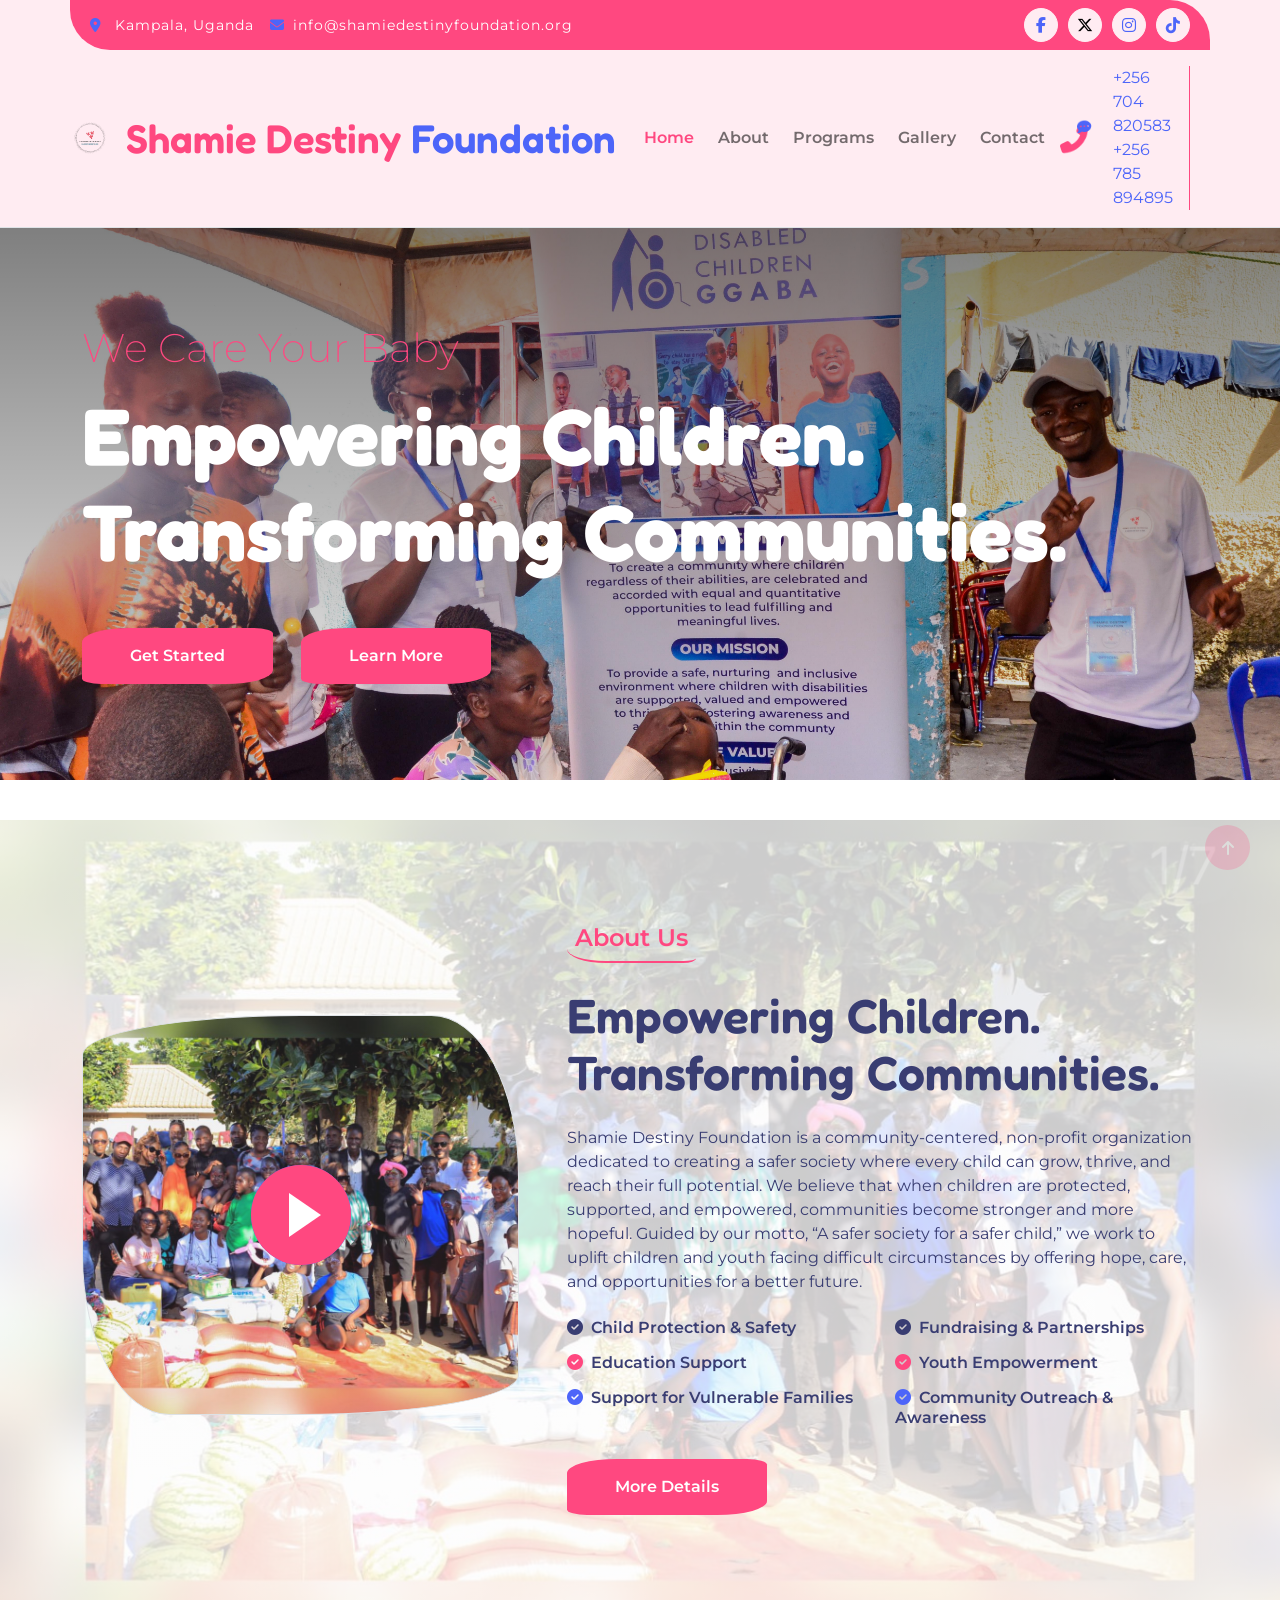
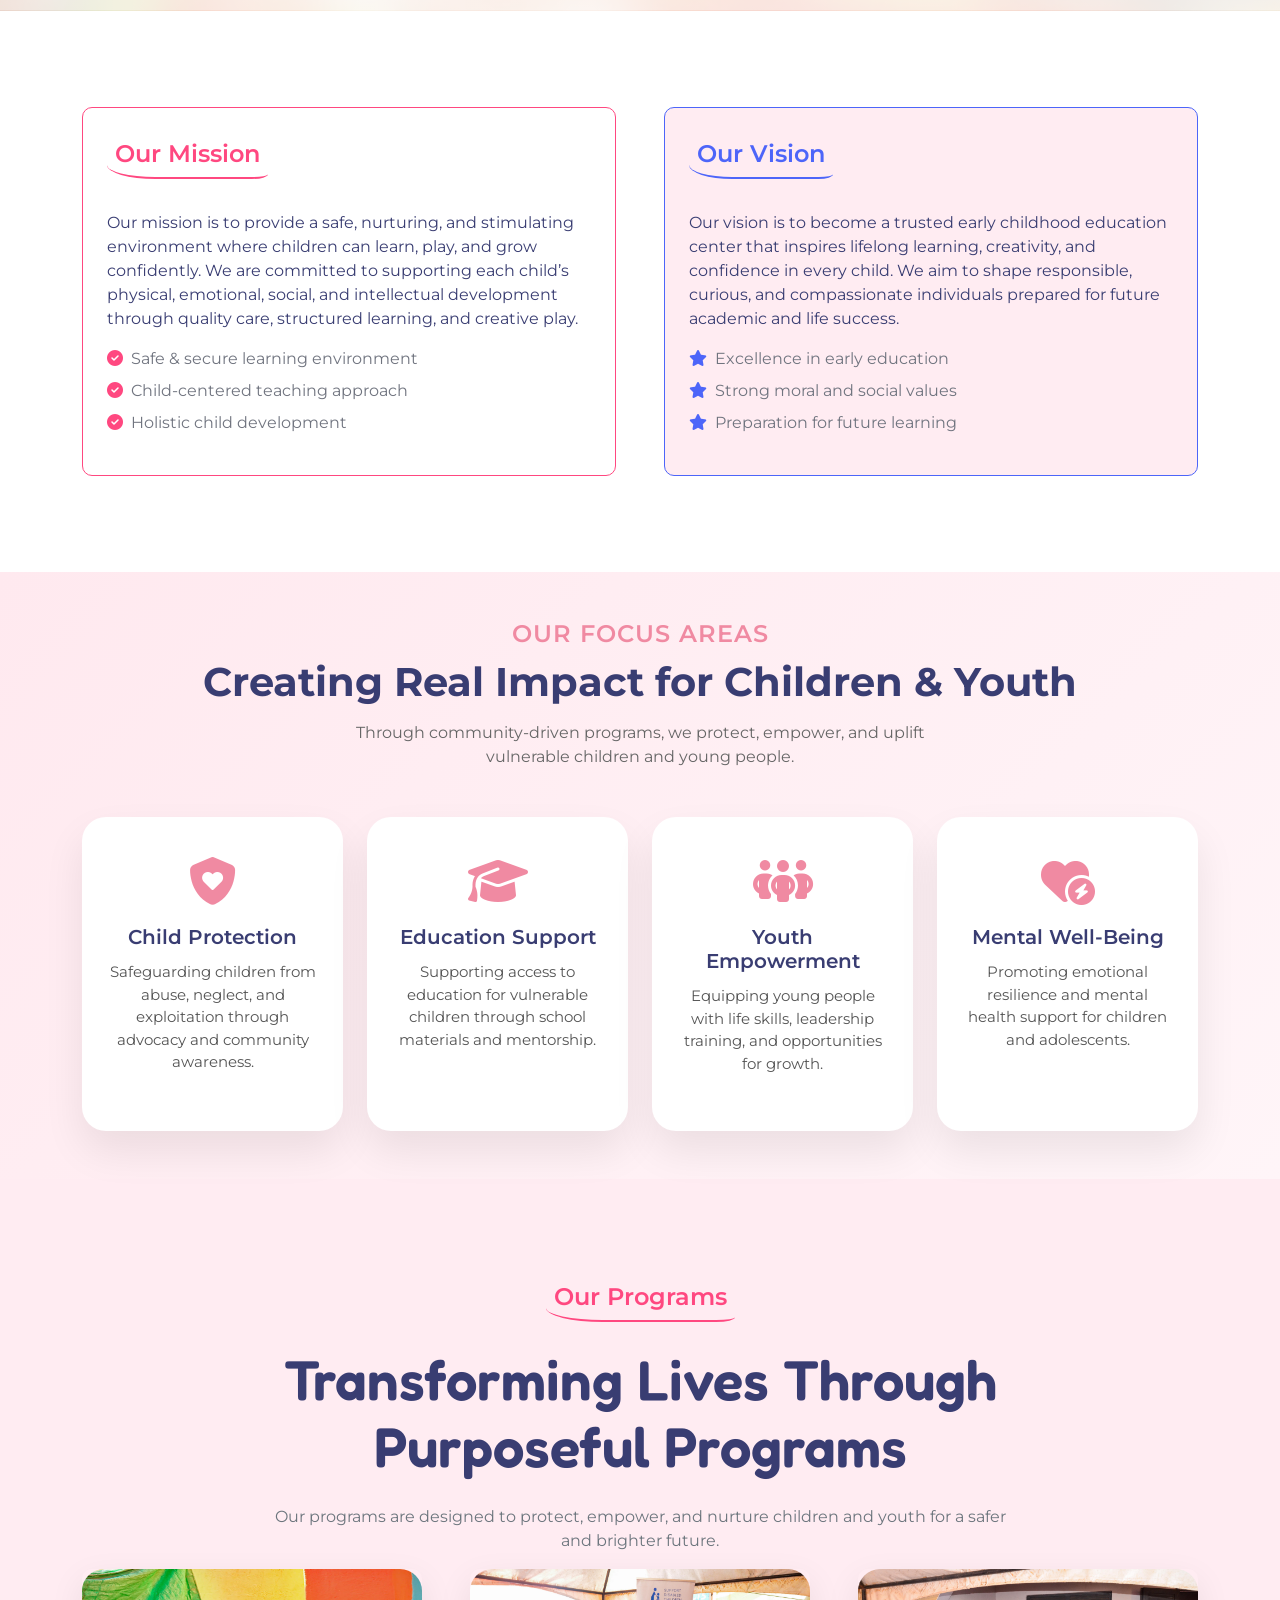
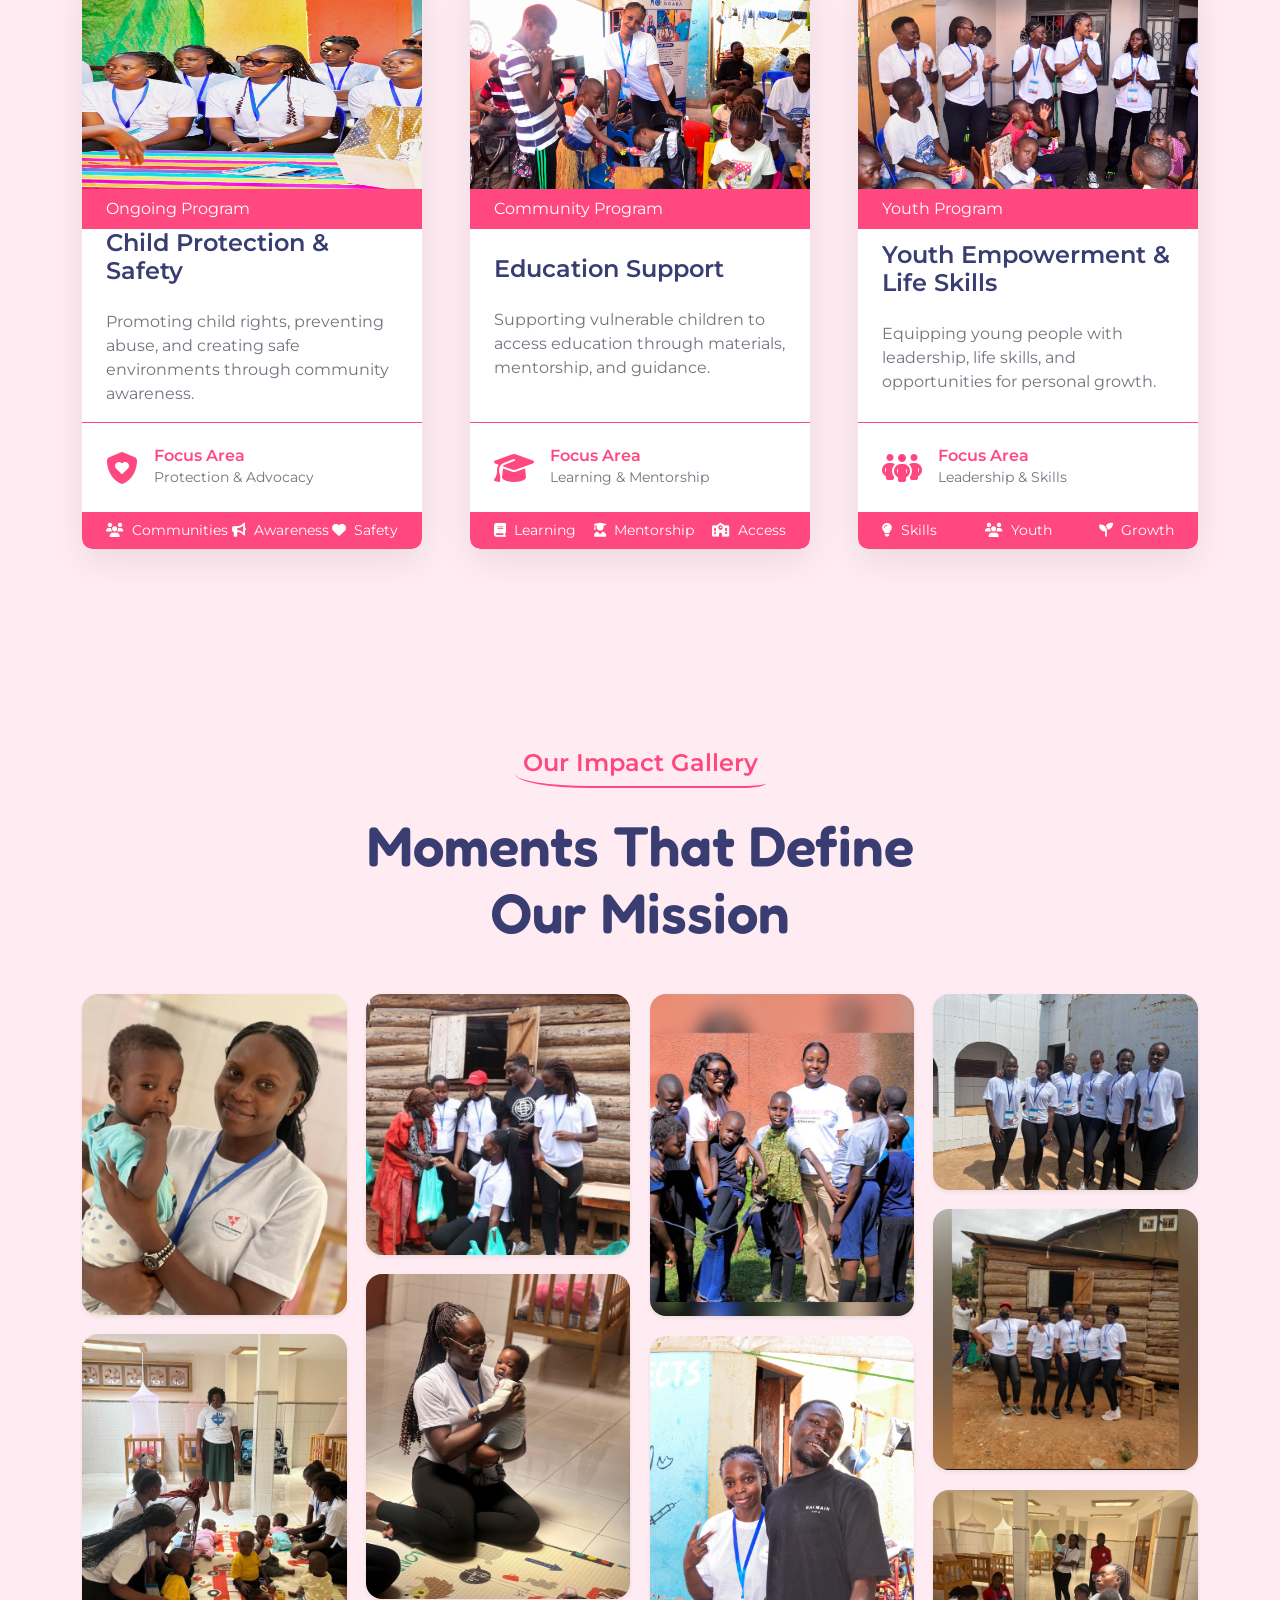
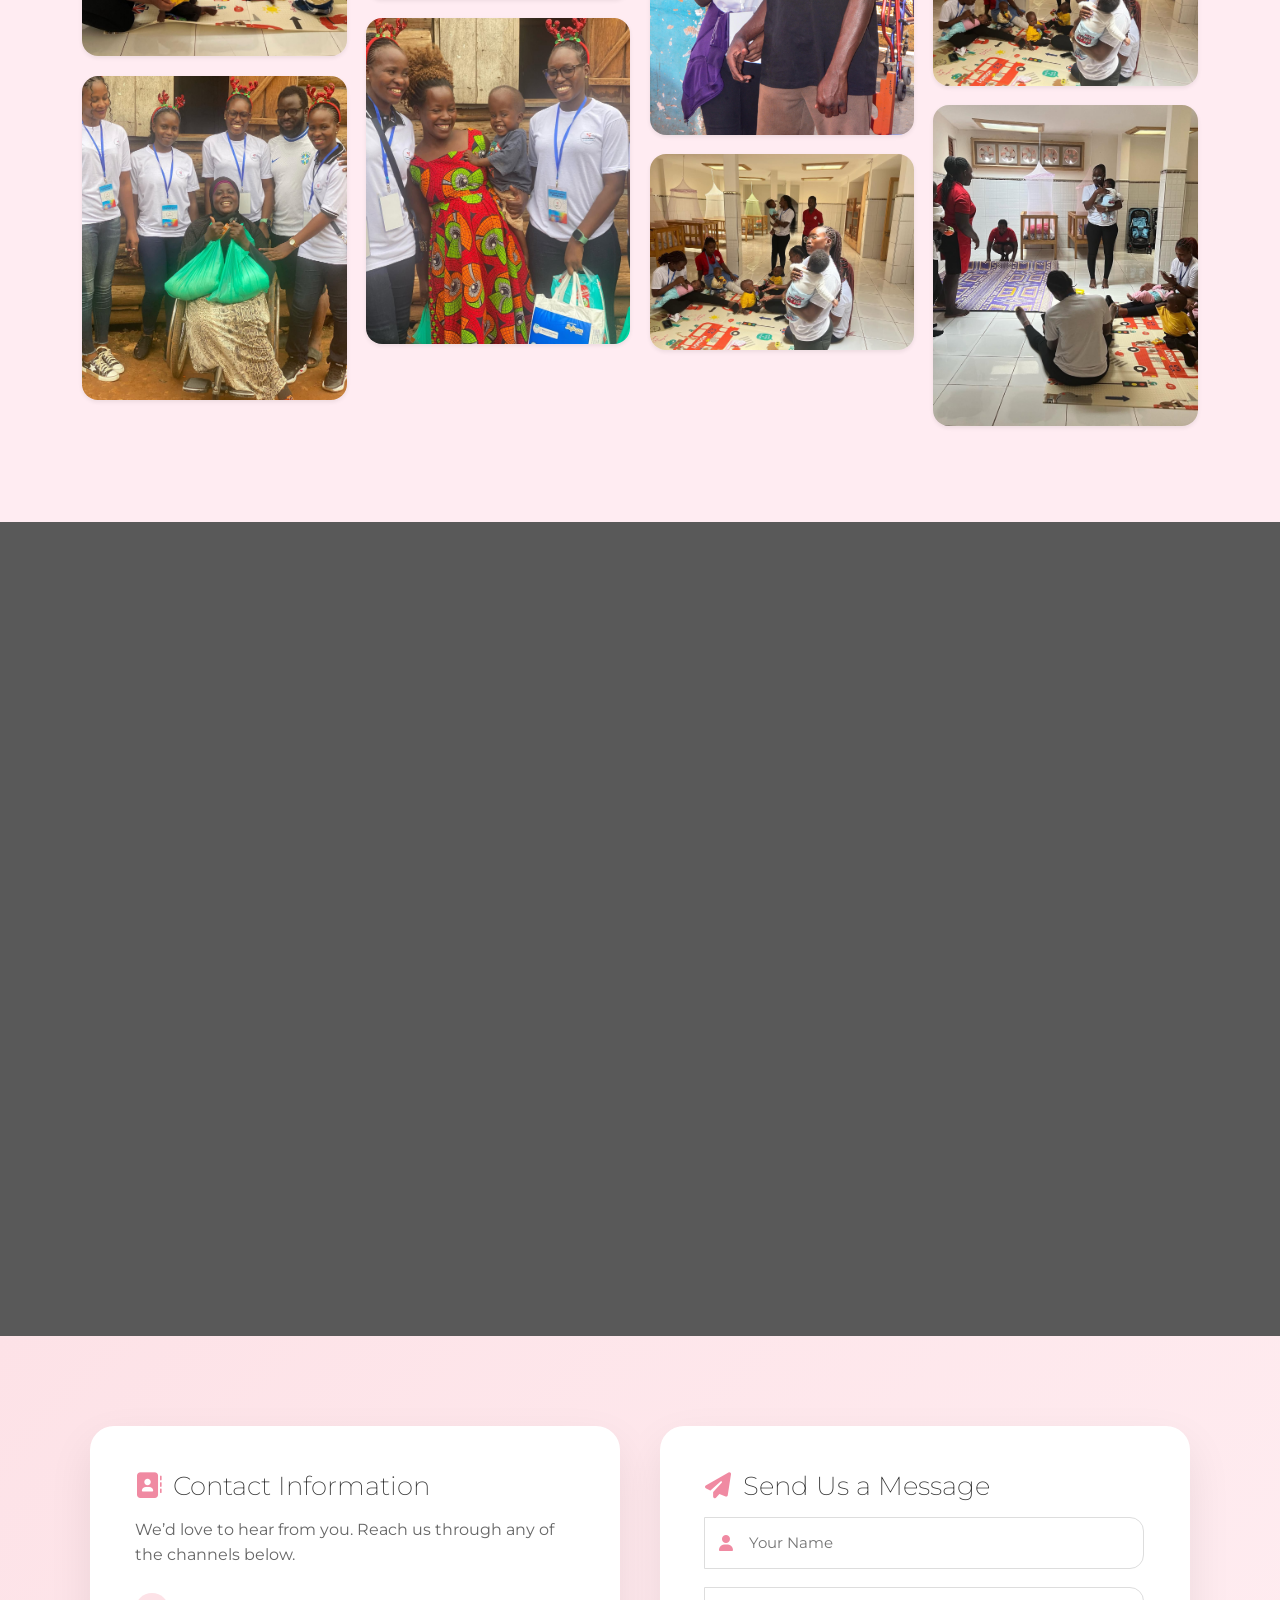
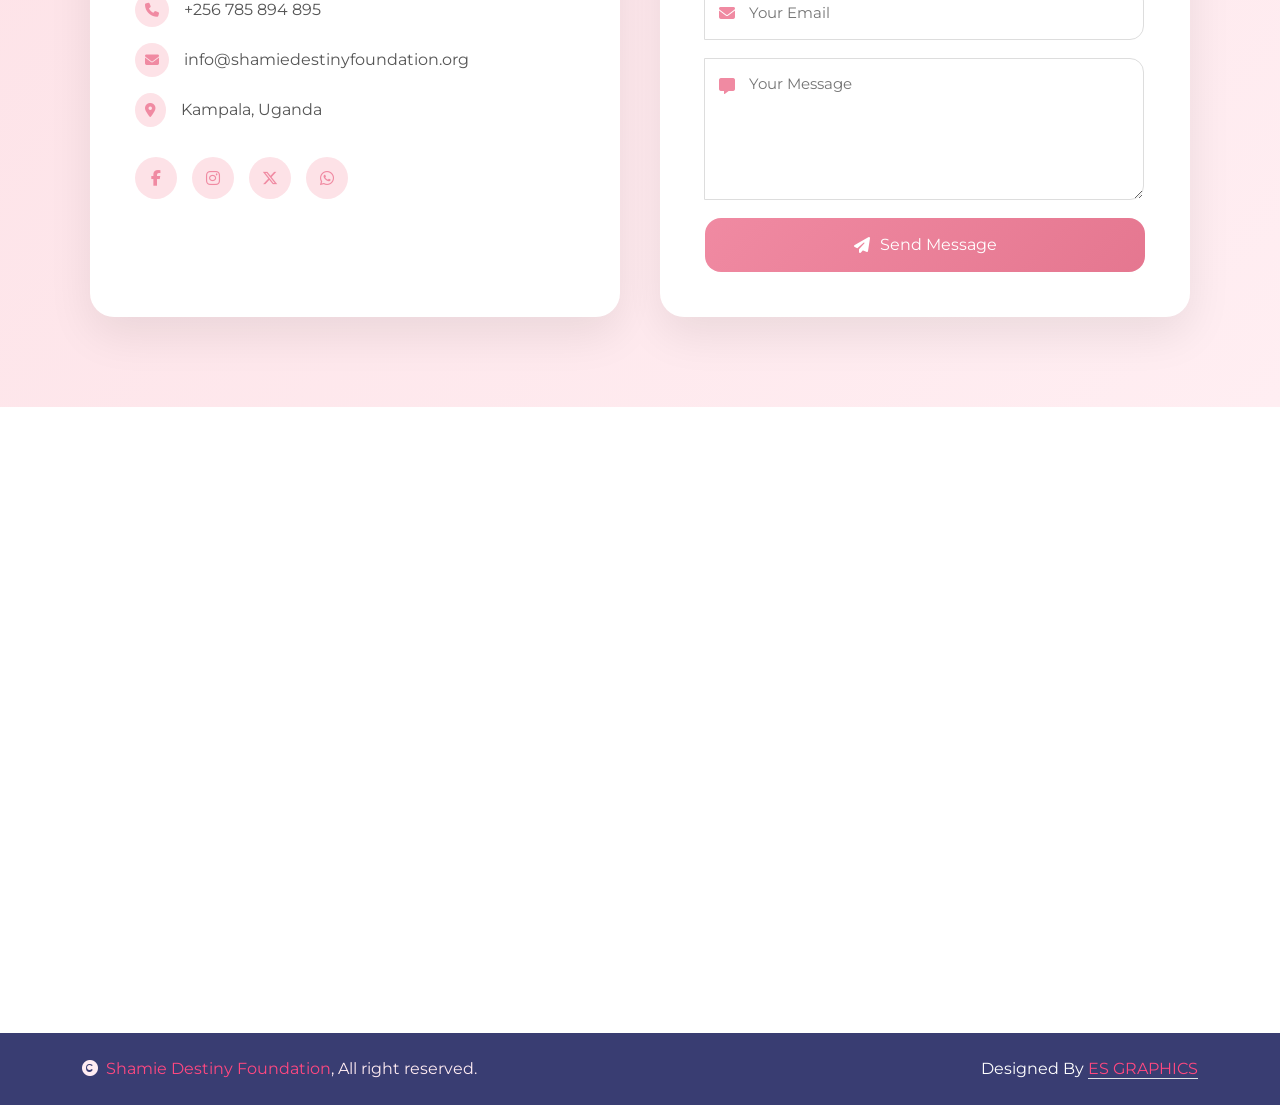
==== commit c73a07b6: "Update index.html" ====
--- a/index.html
+++ b/index.html
@@ -1023,20 +1023,14 @@
         Send Us a Message
       </h2>
 
-<form
-  name="contact"
-  method="POST"
-  action="success.html"
-  data-netlify="true"
-  netlify-honeypot="bot-field">
-
-  <!-- Required hidden fields -->
+<form name="contact" method="POST" action="/success.html" data-netlify="true" data-netlify-honeypot="bot-field">
+
   <input type="hidden" name="form-name" value="contact">
-  <input type="hidden" name="subject" value="New Contact Message - Shamie Destiny Foundation">
-
-  <!-- Honeypot -->
-  <p hidden>
-    <label>Don’t fill this out: <input name="bot-field"></label>
+
+  <p style="display:none;">
+    <label>Don't fill this out if you're human:
+      <input name="bot-field">
+    </label>
   </p>
 
   <div class="input-group">
@@ -1169,4 +1163,4 @@
     <script src="js/main.js"></script>
     </body>
 
-</html>+</html>
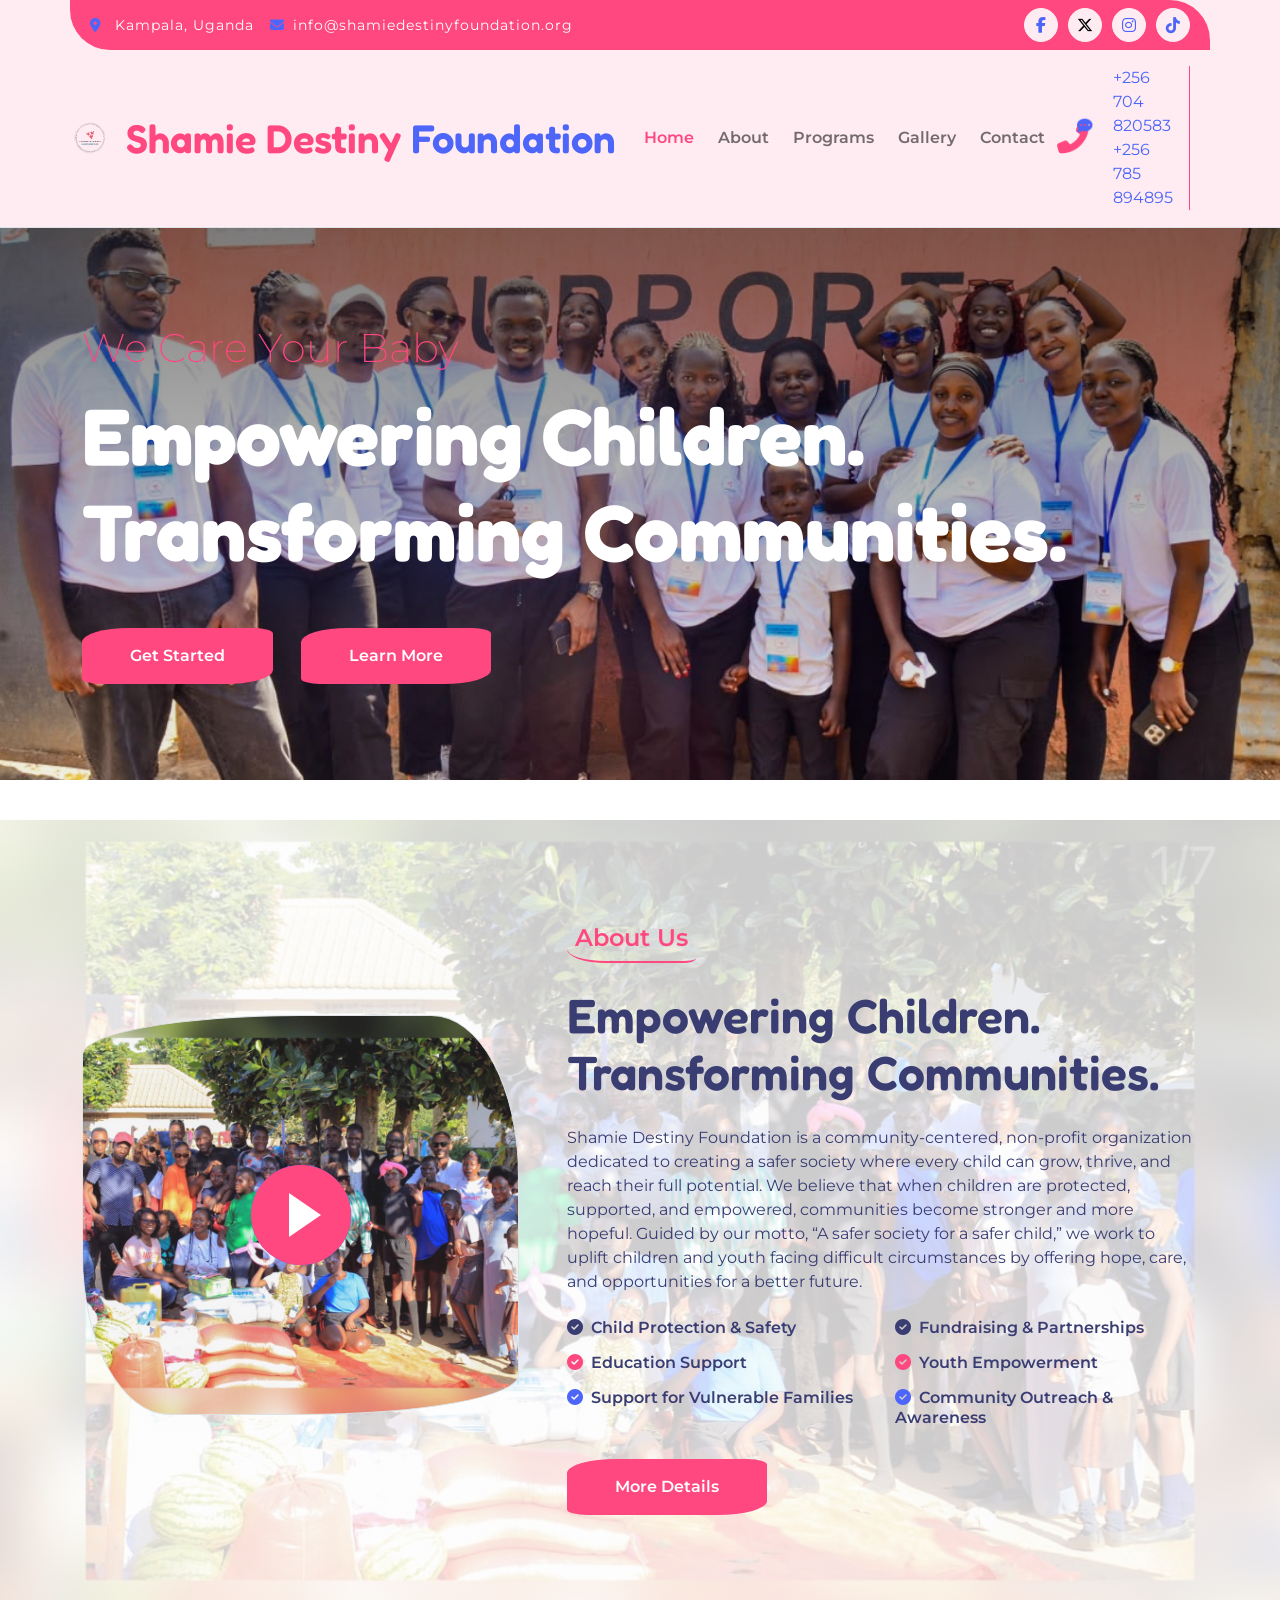
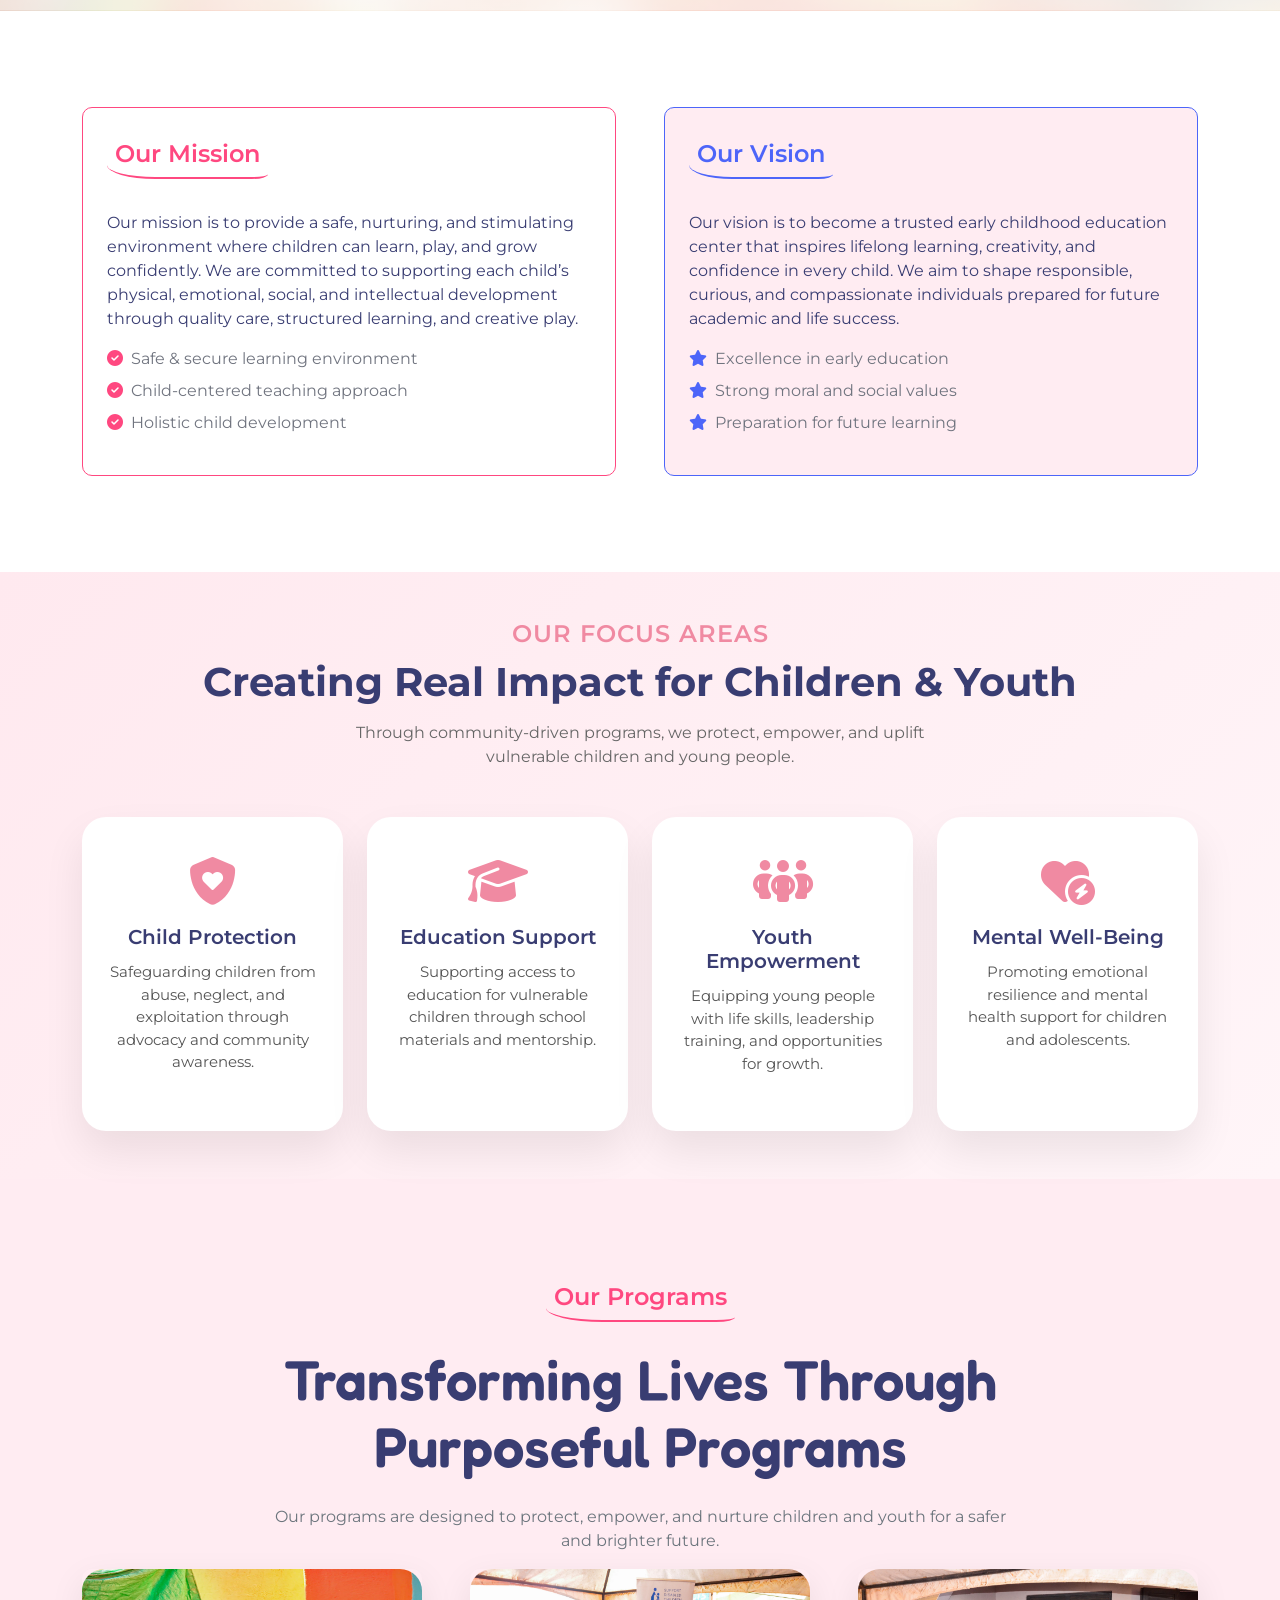
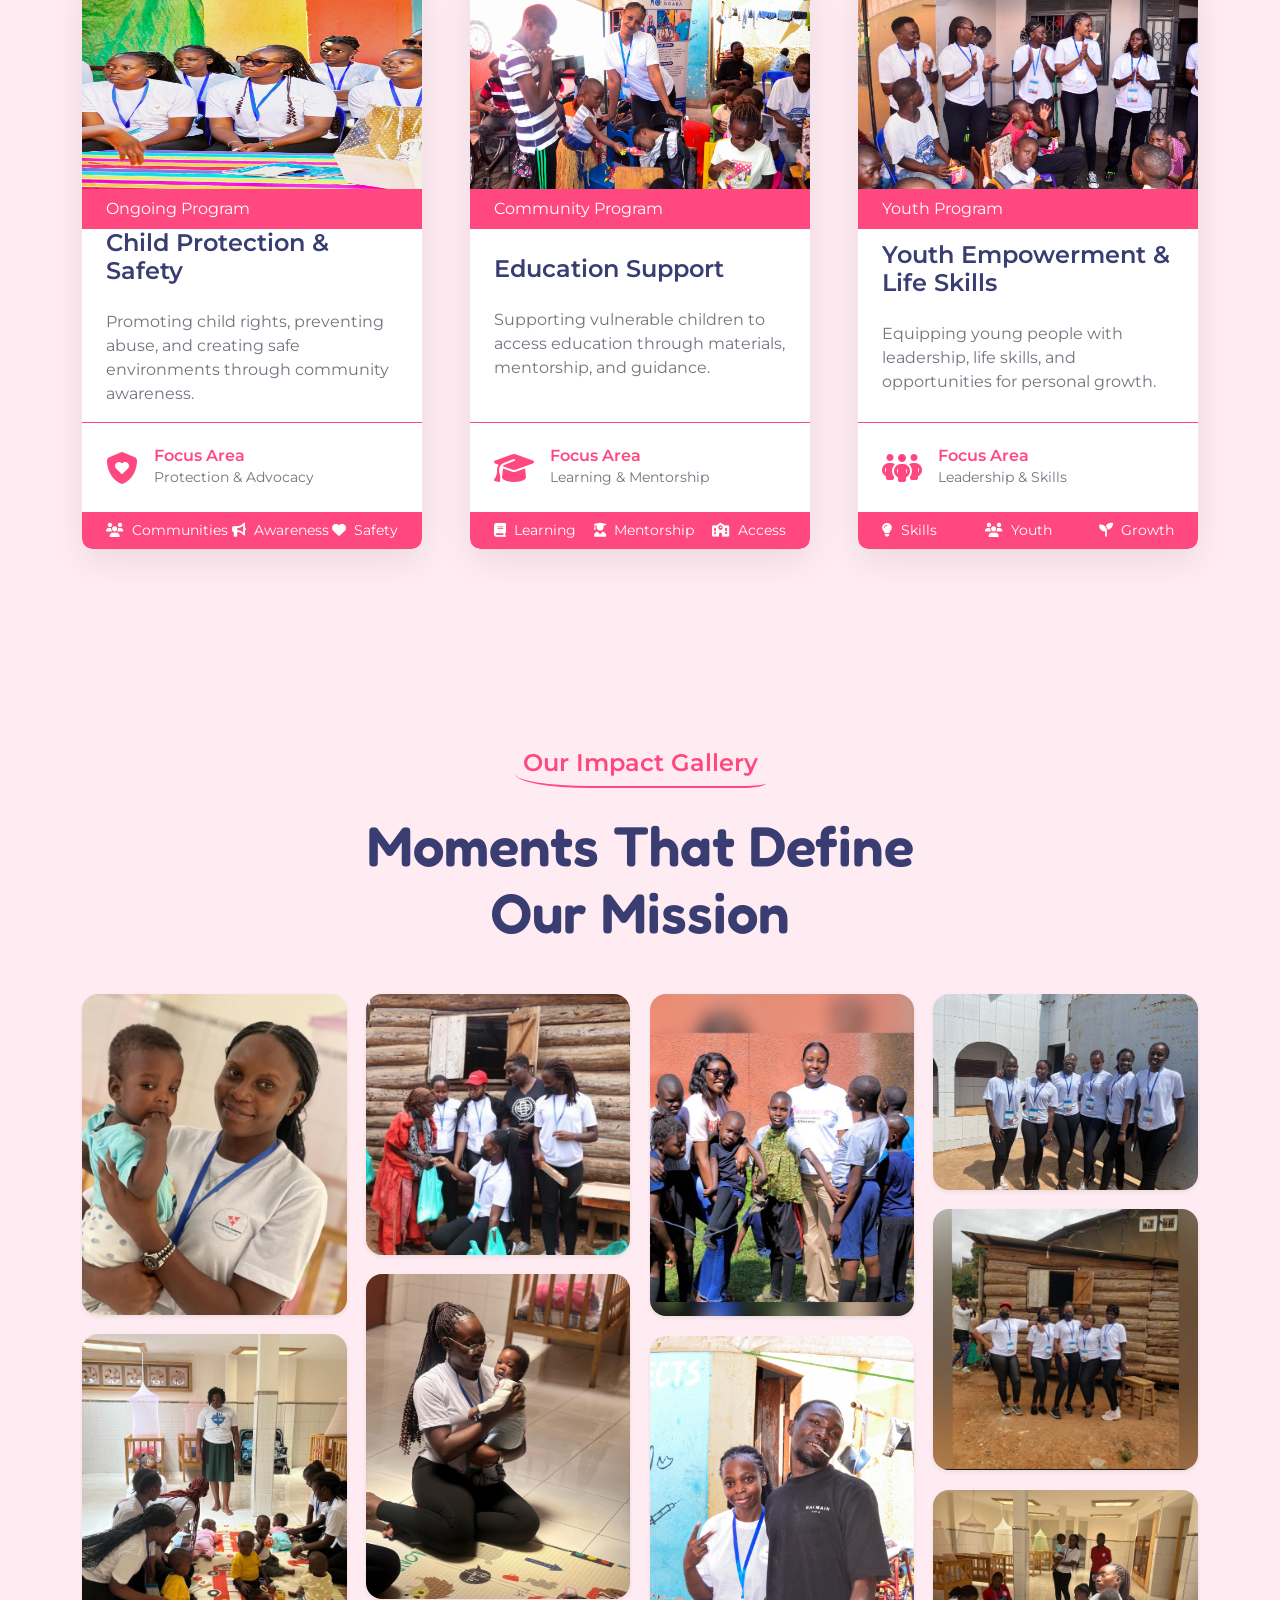
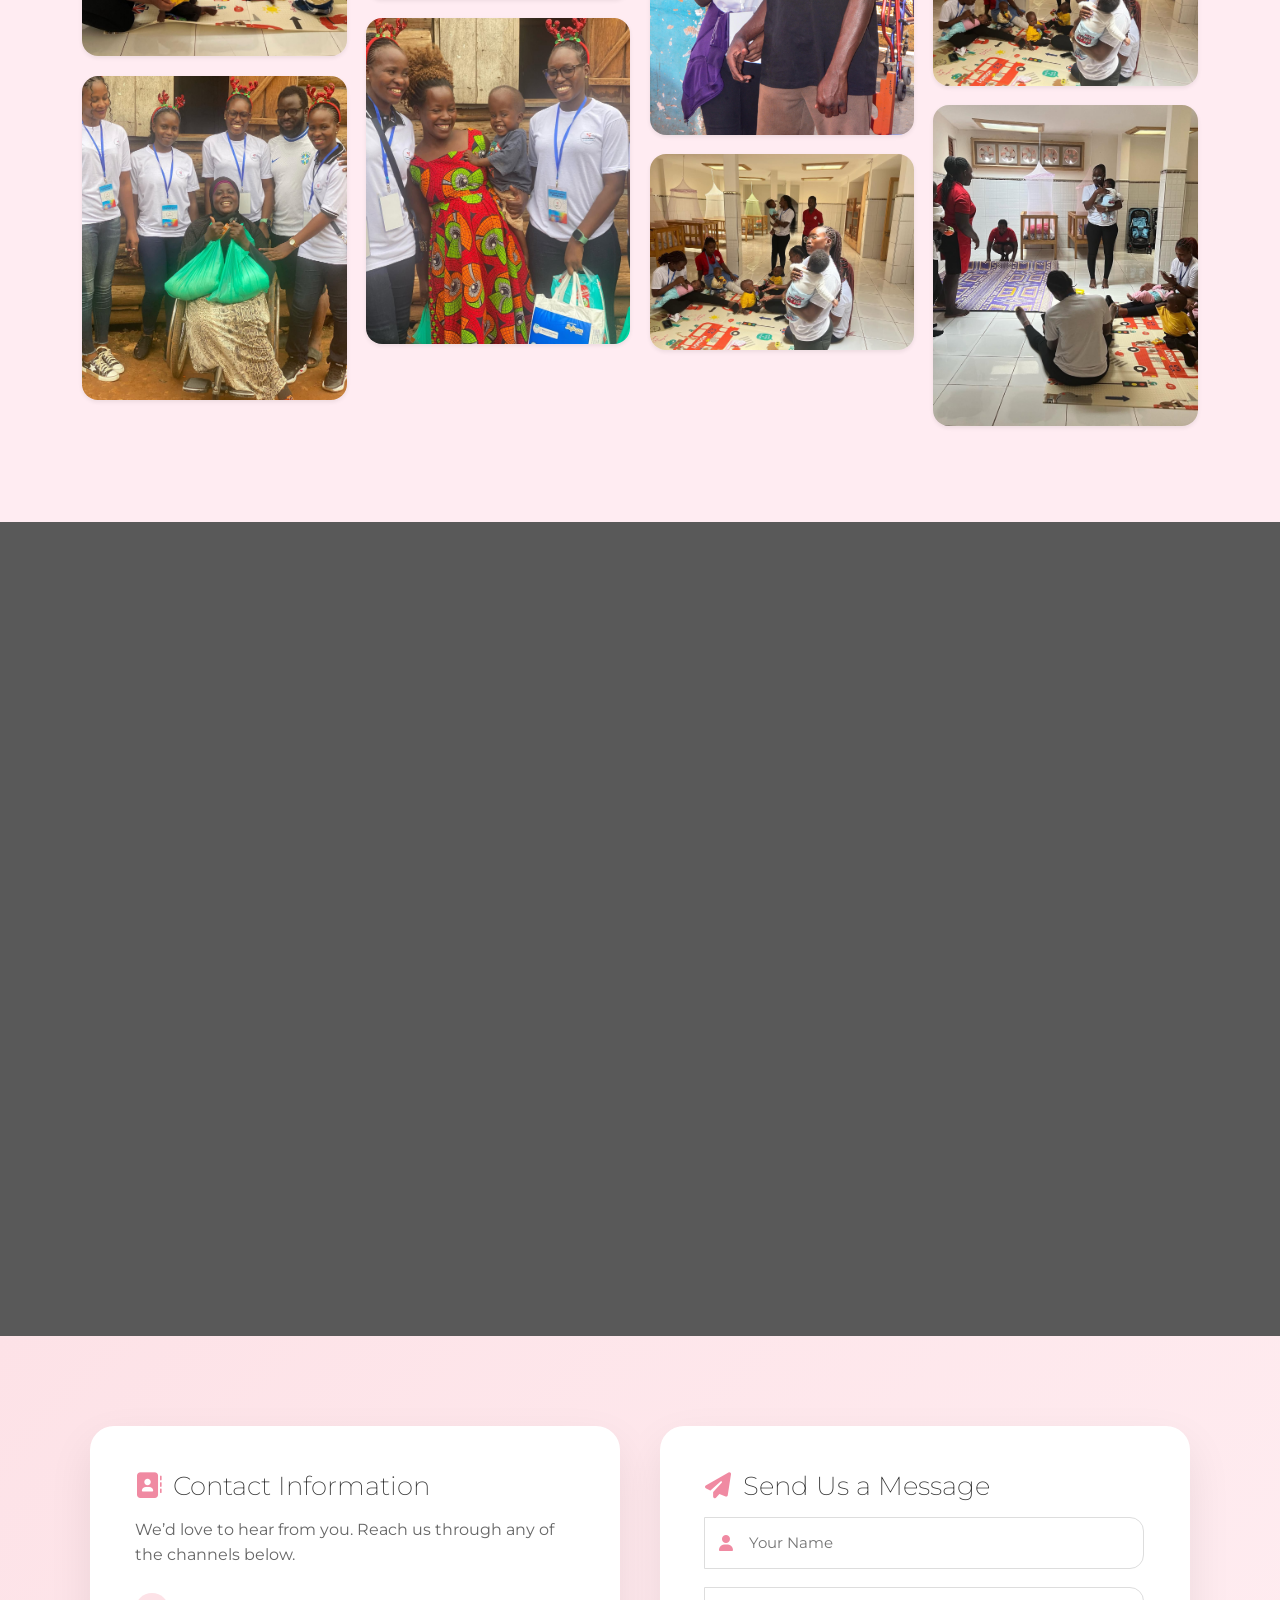
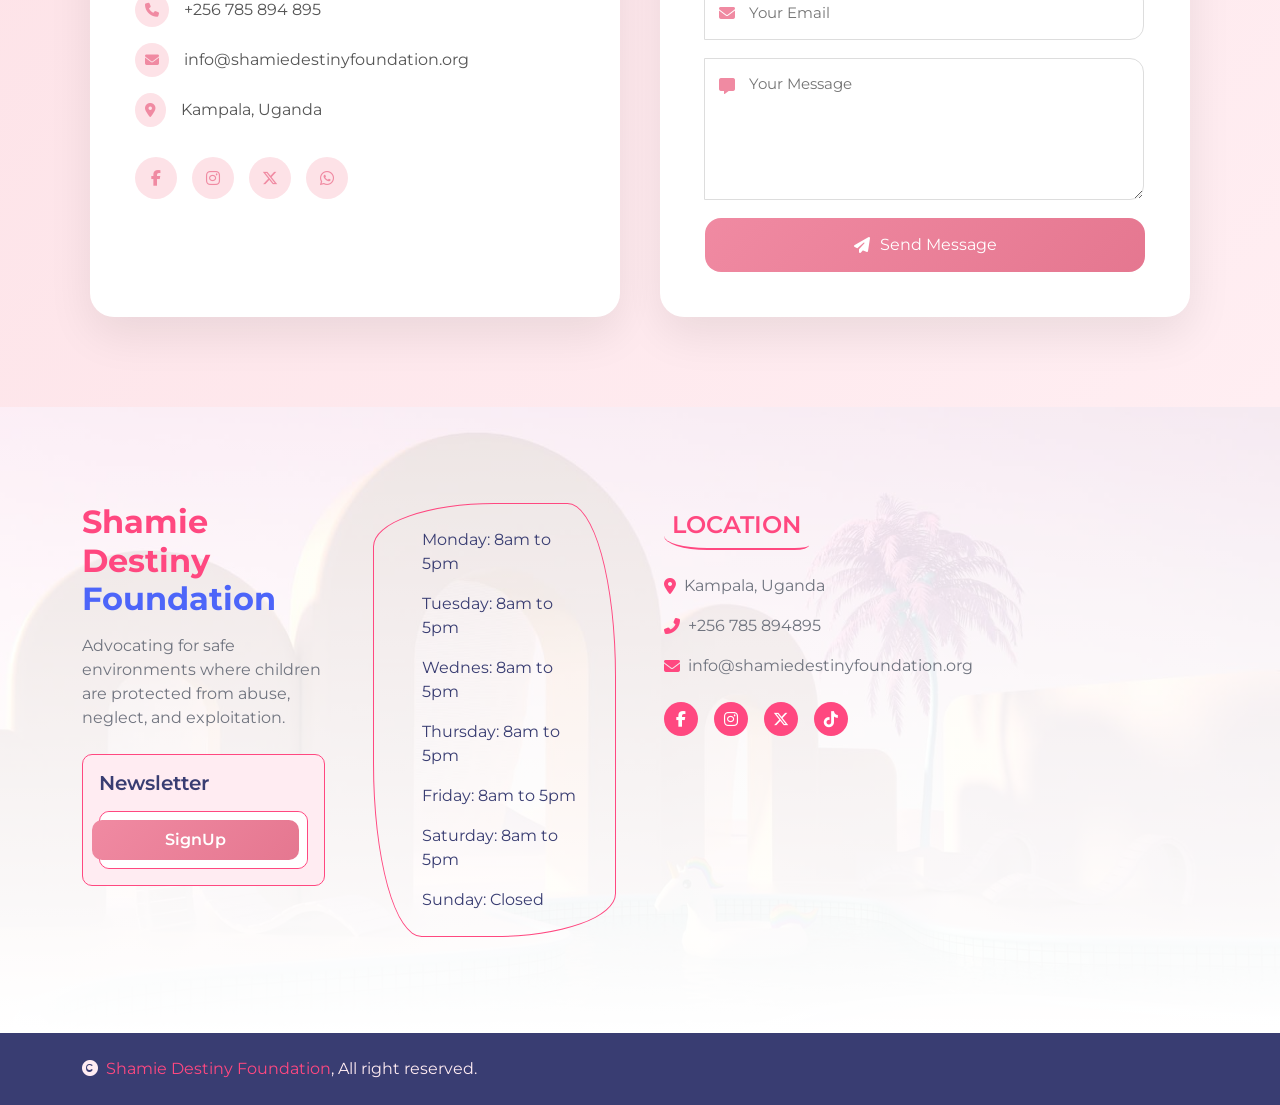
==== commit ebccf05b: "Comment out design credit in footer Comment out the design credit section in the footer." ====
--- a/index.html
+++ b/index.html
@@ -1136,10 +1136,10 @@
                     <div class="col-md-6 text-center text-md-start mb-3 mb-md-0">
                         <span class="text-light"><a href="#"><i class="fas fa-copyright text-light me-2"></i>Shamie Destiny Foundation</a>, All right reserved.</span>
                     </div>
-                    <div class="col-md-6 my-auto text-center text-md-end text-white">
+                    <!-- <div class="col-md-6 my-auto text-center text-md-end text-white">
                        
                         Designed By <a class="border-bottom" href="https://wa.link/9hitth">ES GRAPHICS</a>
-                    </div>
+                    </div> -->
                 </div>
             </div>
         </div>
--- a/css/style.css
+++ b/css/style.css
@@ -275,7 +275,7 @@
 /*** Hero Header ***/
 .hero-header,
 .page-header {
-    background: linear-gradient(rgba(0, 0, 0, 0.5), rgba(0, 0, 0, 0.05)), url(../img/HOME.jpeg);
+    background: linear-gradient(rgba(0, 0, 0, 0.5), rgba(0, 0, 0, 0.05)), url(../img/heroimage.jpeg);
     background-position: center center;
     background-repeat: no-repeat;
     background-size: cover;
@@ -1099,4 +1099,4 @@
 
 
 
-/*** Footer End ***/+/*** Footer End ***/
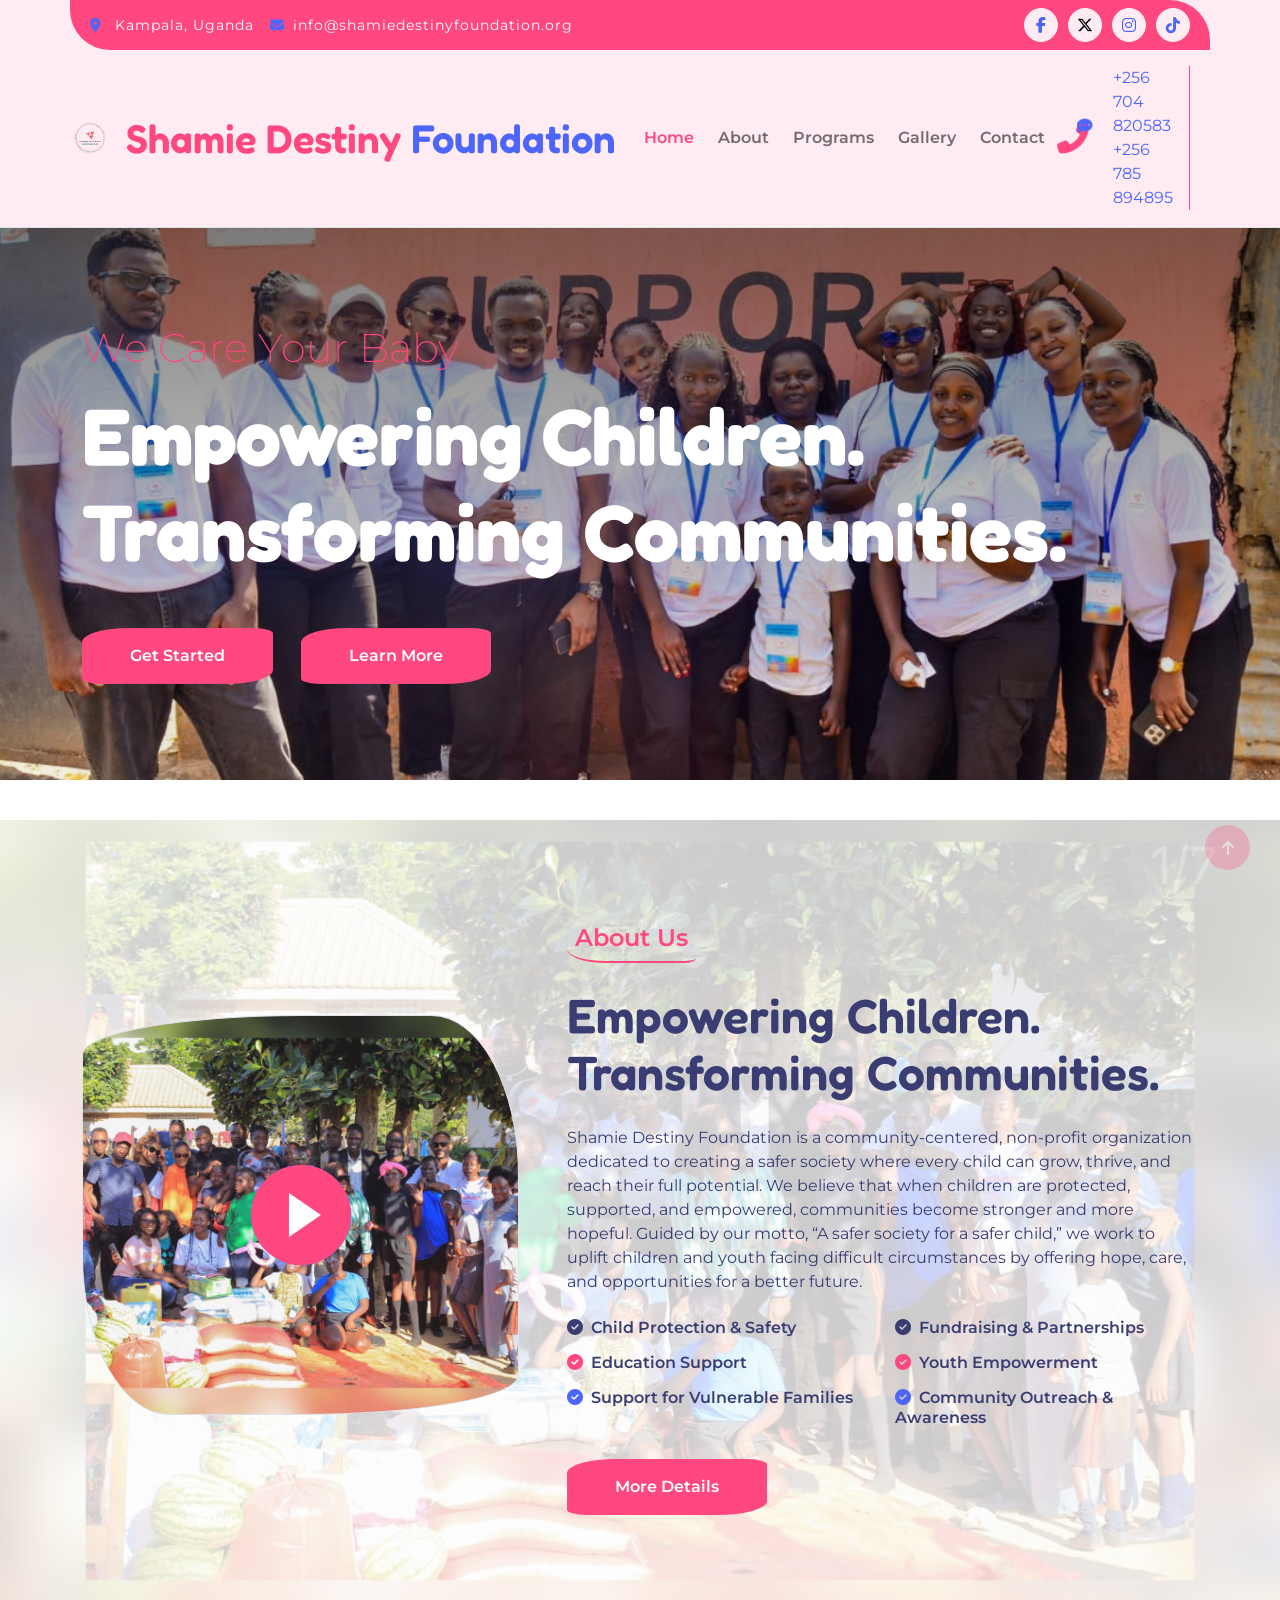
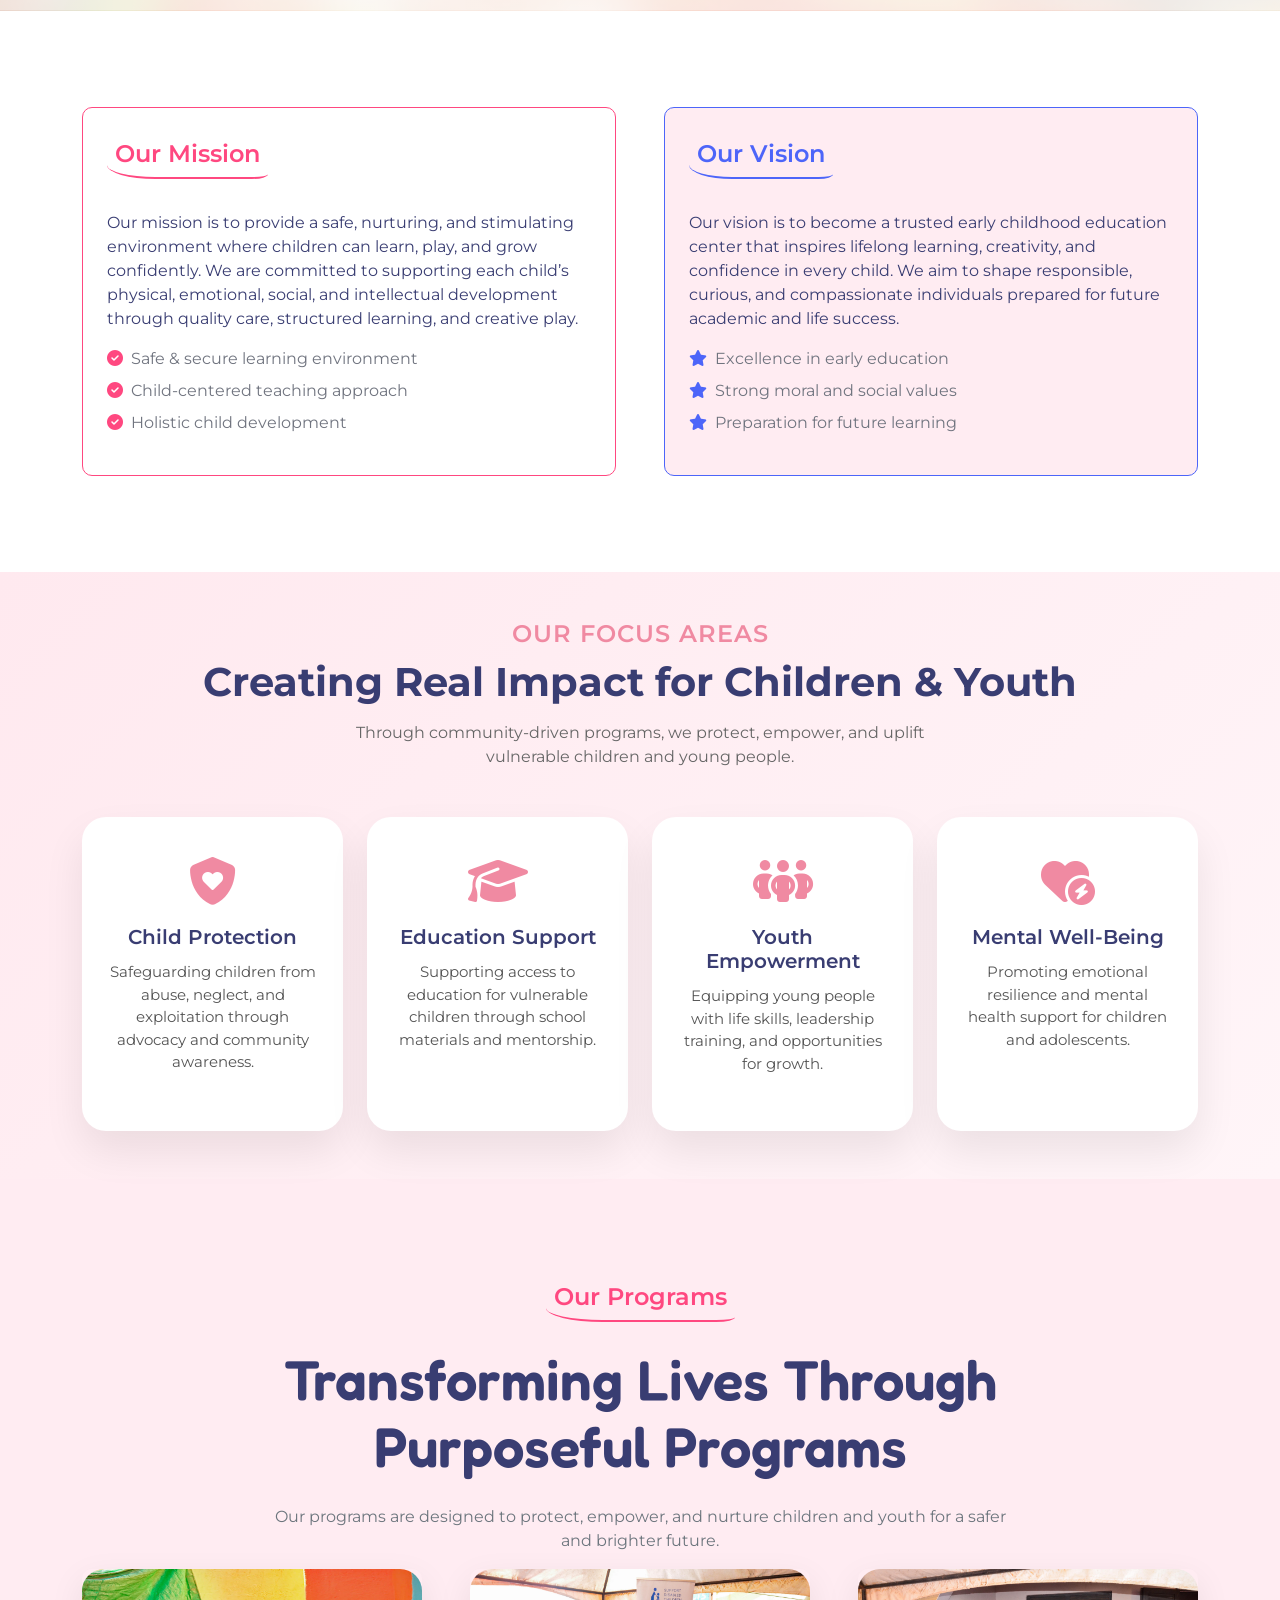
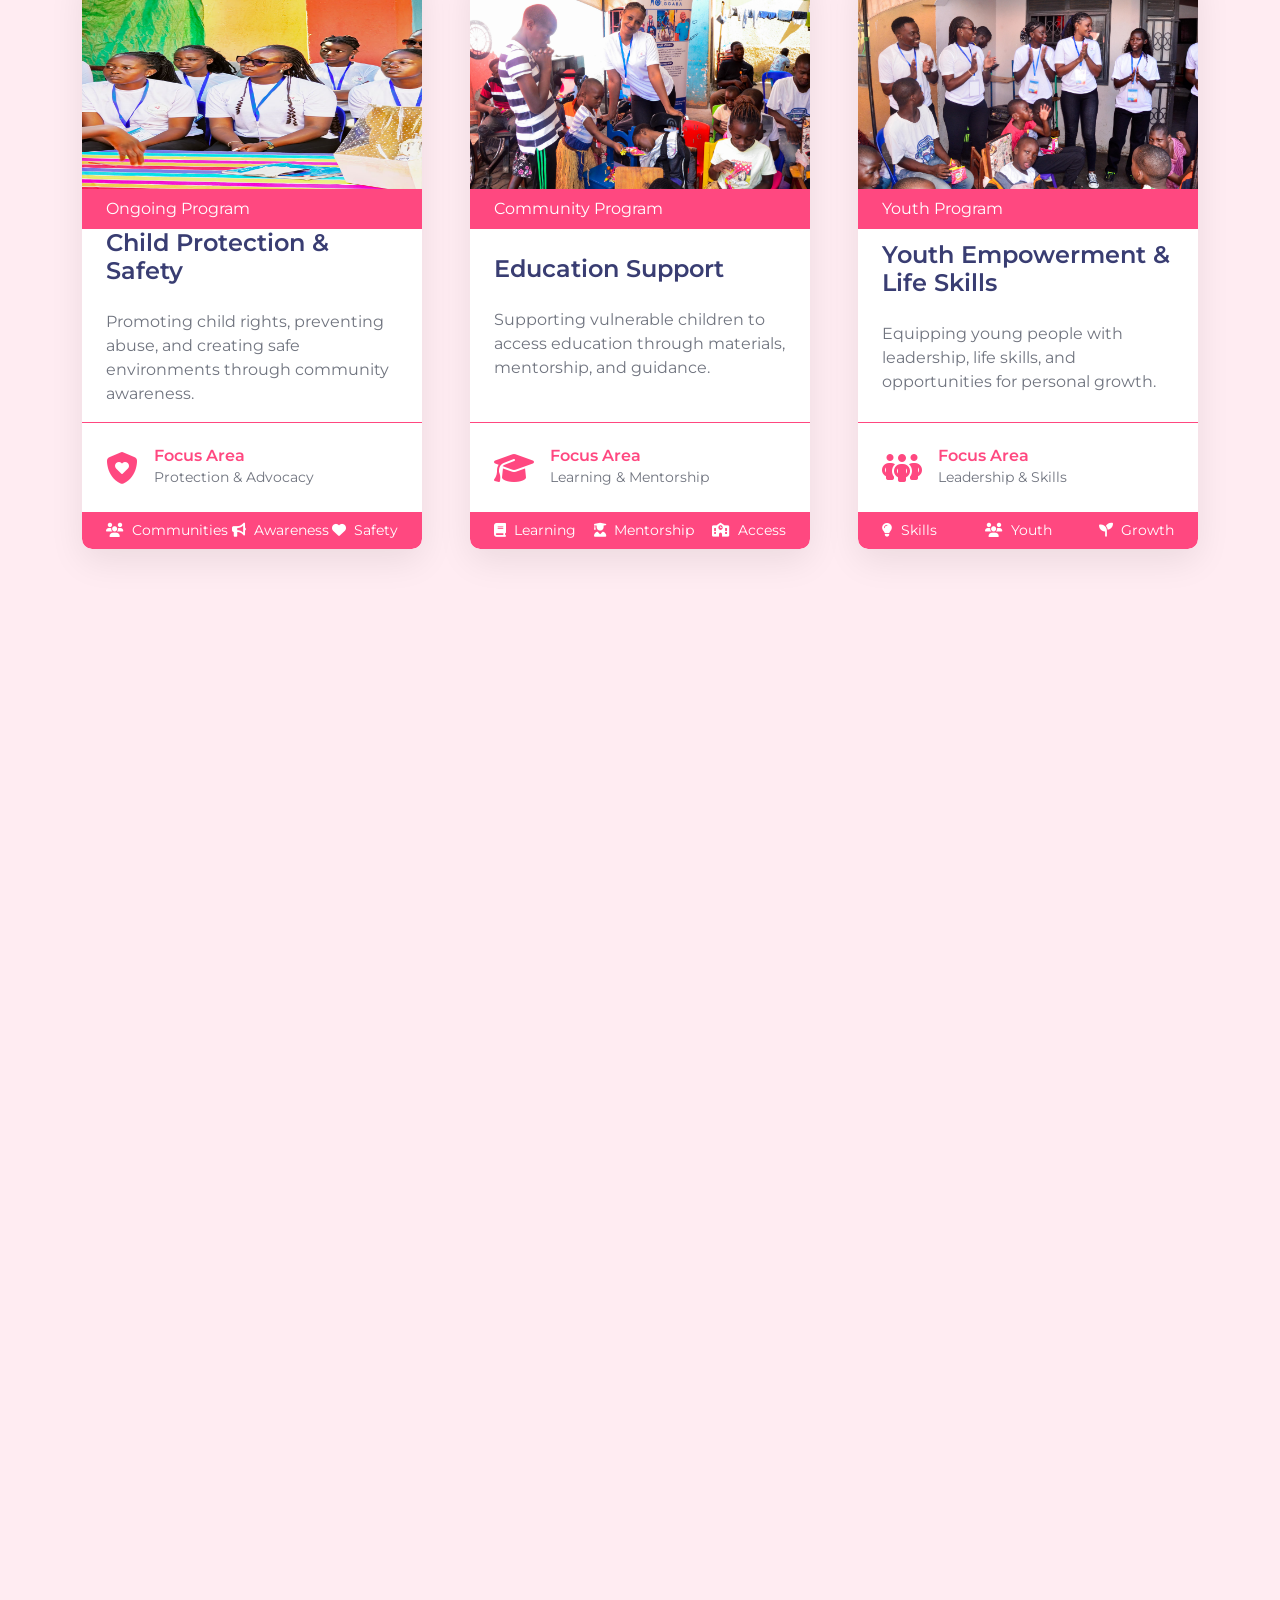
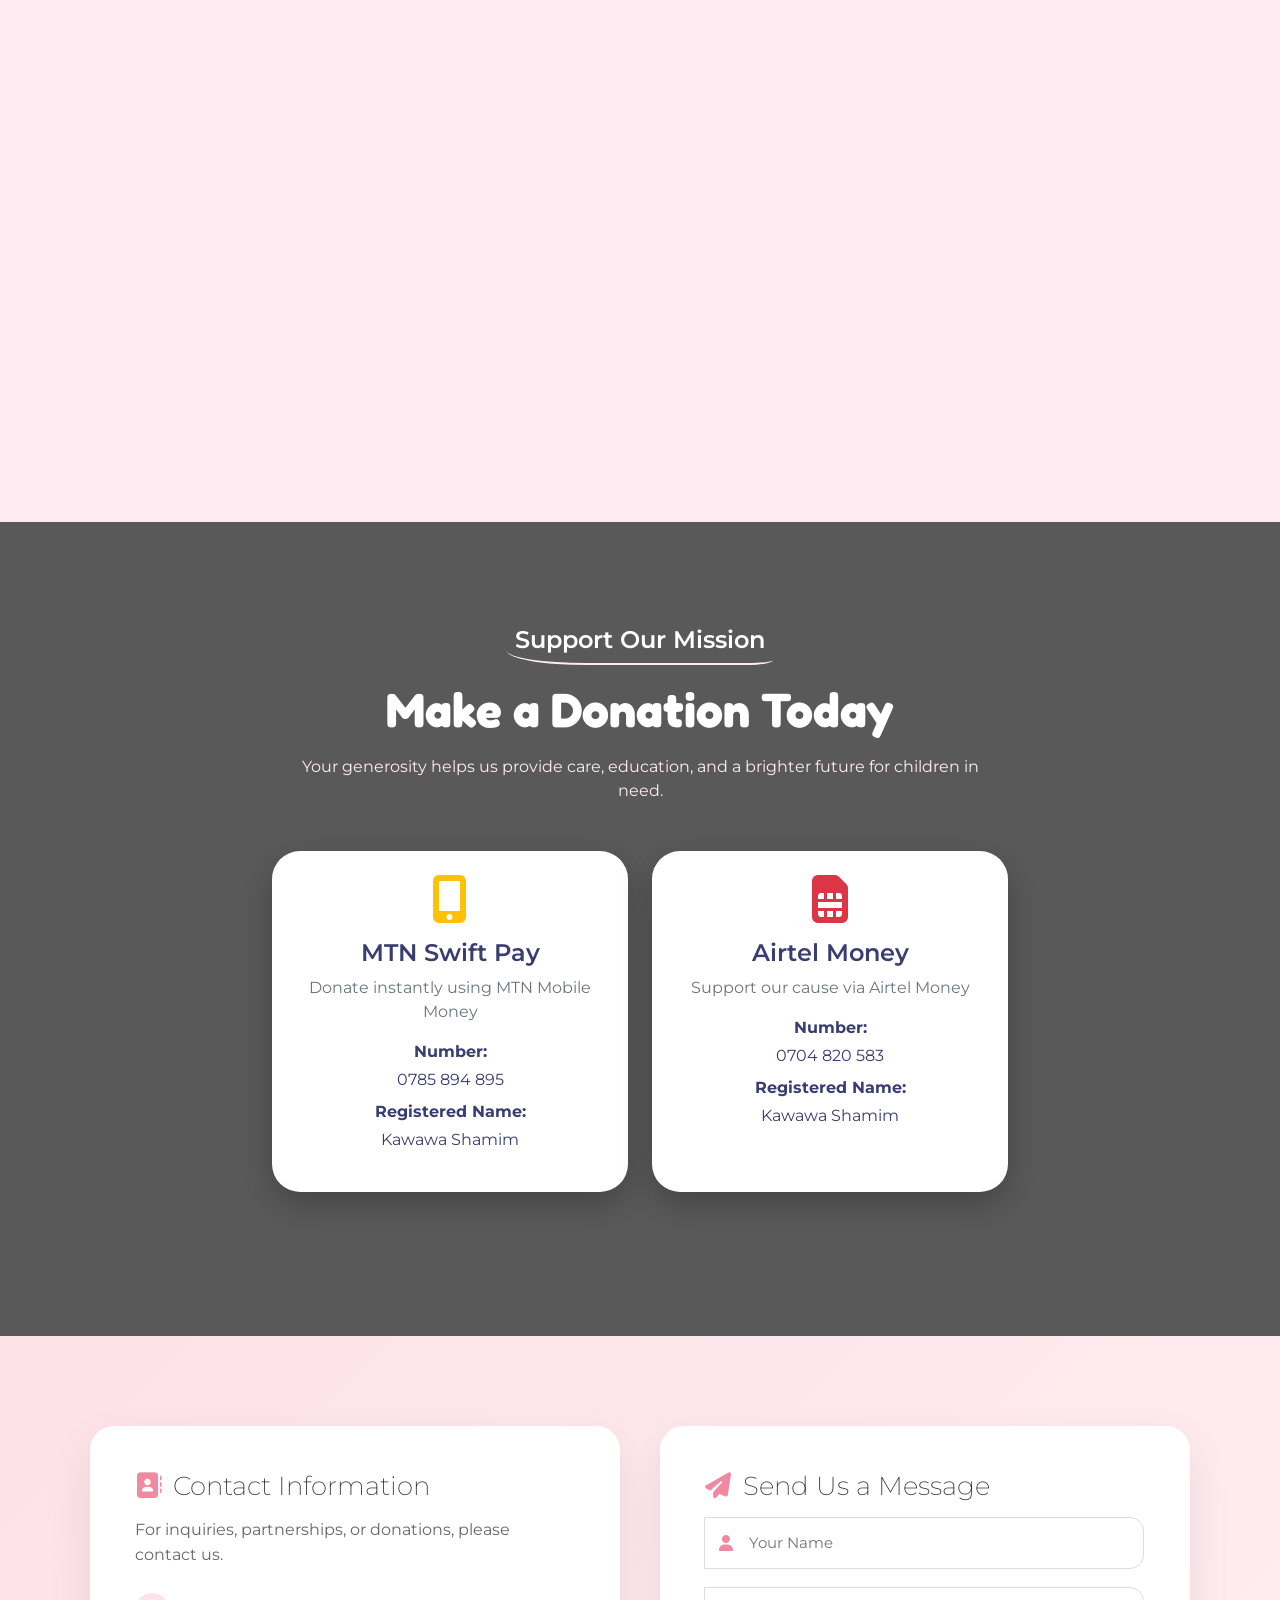
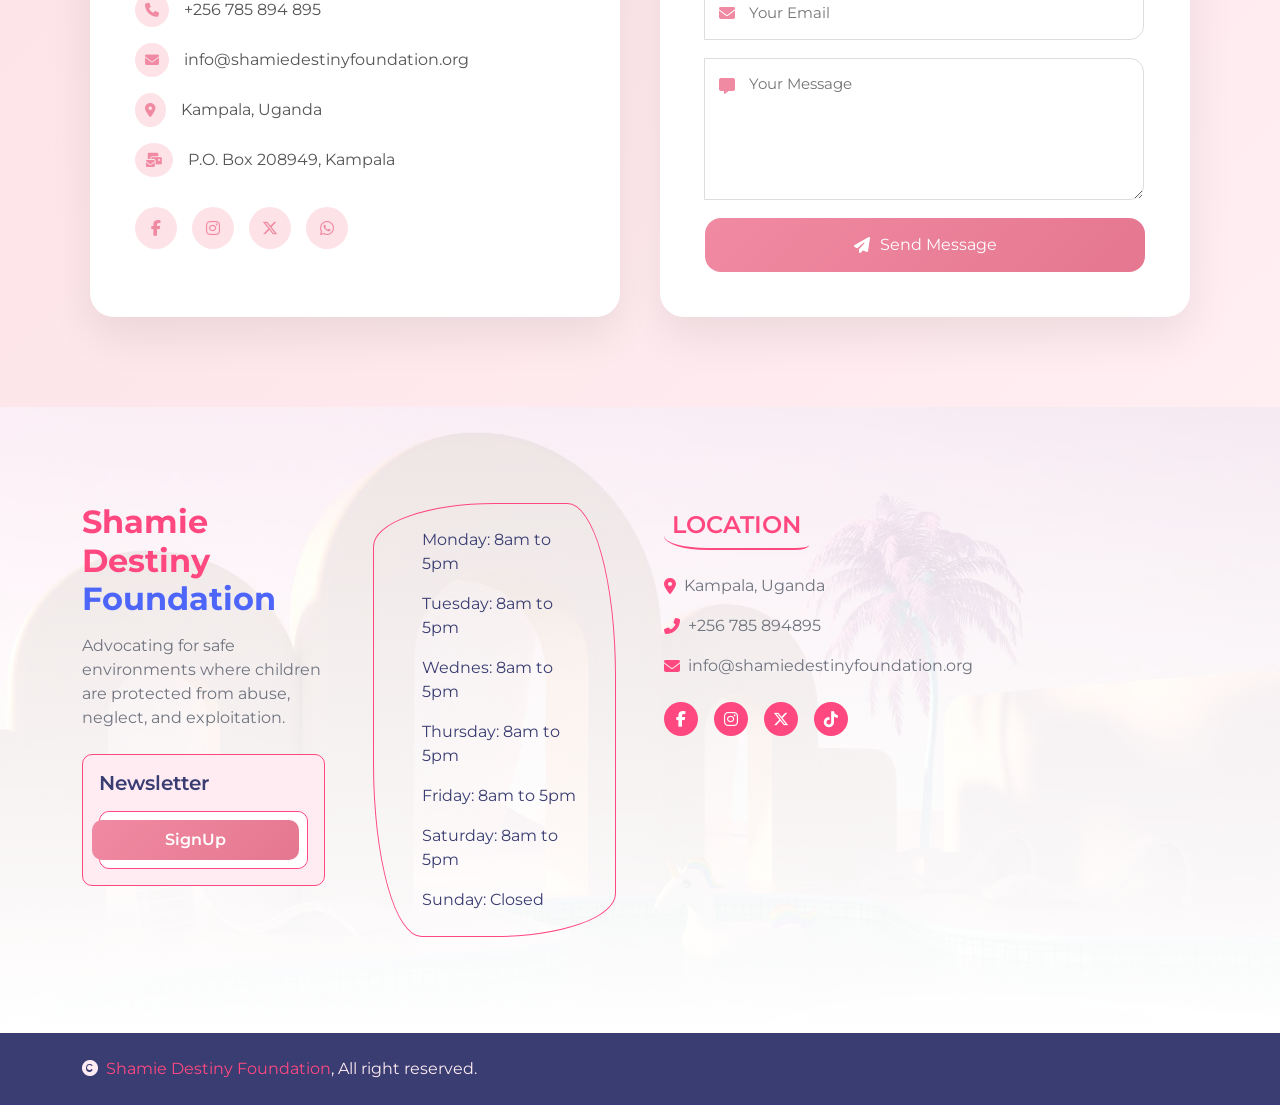
==== commit 0afe6e67: "Update index.html" ====
--- a/index.html
+++ b/index.html
@@ -990,29 +990,55 @@
       </h2>
 
       <p class="card-intro">
-        We’d love to hear from you. Reach us through any of the channels below.
+        For inquiries, partnerships, or donations, please contact us.
       </p>
 
       <ul class="contact-list">
         <li>
           <i class="fas fa-phone"></i>
-          <span>+256 785 894 895</span>
+          <span>
+            <a href="tel:+256785894895" style="color: inherit; text-decoration: none;">
+              +256 785 894 895
+            </a>
+          </span>
         </li>
+
         <li>
           <i class="fas fa-envelope"></i>
-          <span>info@shamiedestinyfoundation.org</span>
+          <span>
+            <a href="mailto:info@shamiedestinyfoundation.org" style="color: inherit; text-decoration: none;">
+              info@shamiedestinyfoundation.org
+            </a>
+          </span>
         </li>
+
         <li>
           <i class="fas fa-location-dot"></i>
           <span>Kampala, Uganda</span>
         </li>
+
+        <li>
+          <i class="fas fa-mail-bulk"></i>
+          <span>P.O. Box 208949, Kampala</span>
+        </li>
       </ul>
 
       <div class="social-icons">
-        <a href="#"><i class="fab fa-facebook-f"></i></a>
-        <a href="#"><i class="fab fa-instagram"></i></a>
-        <a href="#"><i class="fab fa-x-twitter"></i></a>
-        <a href="#"><i class="fab fa-whatsapp"></i></a>
+        <a href="#" aria-label="Facebook">
+          <i class="fab fa-facebook-f"></i>
+        </a>
+
+        <a href="#" aria-label="Instagram">
+          <i class="fab fa-instagram"></i>
+        </a>
+
+        <a href="#" aria-label="X (Twitter)">
+          <i class="fab fa-x-twitter"></i>
+        </a>
+
+        <a href="https://wa.me/256785894895" target="_blank" aria-label="WhatsApp">
+          <i class="fab fa-whatsapp"></i>
+        </a>
       </div>
     </div>
 
@@ -1023,38 +1049,59 @@
         Send Us a Message
       </h2>
 
-<form name="contact" method="POST" action="/success.html" data-netlify="true" data-netlify-honeypot="bot-field">
-
-  <input type="hidden" name="form-name" value="contact">
-
-  <p style="display:none;">
-    <label>Don't fill this out if you're human:
-      <input name="bot-field">
-    </label>
-  </p>
-
-  <div class="input-group">
-    <i class="fas fa-user"></i>
-    <input type="text" name="name" placeholder="Your Name" required>
-  </div>
-
-  <div class="input-group">
-    <i class="fas fa-envelope"></i>
-    <input type="email" name="email" placeholder="Your Email" required>
-  </div>
-
-  <div class="input-group textarea-group">
-    <i class="fas fa-message"></i>
-    <textarea name="message" rows="5" placeholder="Your Message" required></textarea>
-  </div>
-
-  <button type="submit">
-    <i class="fas fa-paper-plane"></i>
-    Send Message
-  </button>
-
-</form>
-
+      <form
+        name="contact"
+        method="POST"
+        action="/success.html"
+        data-netlify="true"
+        data-netlify-honeypot="bot-field"
+      >
+
+        <input type="hidden" name="form-name" value="contact">
+
+        <p style="display:none;">
+          <label>
+            Don't fill this out if you're human:
+            <input name="bot-field">
+          </label>
+        </p>
+
+        <div class="input-group">
+          <i class="fas fa-user"></i>
+          <input
+            type="text"
+            name="name"
+            placeholder="Your Name"
+            required
+          >
+        </div>
+
+        <div class="input-group">
+          <i class="fas fa-envelope"></i>
+          <input
+            type="email"
+            name="email"
+            placeholder="Your Email"
+            required
+          >
+        </div>
+
+        <div class="input-group textarea-group">
+          <i class="fas fa-message"></i>
+          <textarea
+            name="message"
+            rows="5"
+            placeholder="Your Message"
+            required
+          ></textarea>
+        </div>
+
+        <button type="submit">
+          <i class="fas fa-paper-plane"></i>
+          Send Message
+        </button>
+
+      </form>
     </div>
 
   </div>
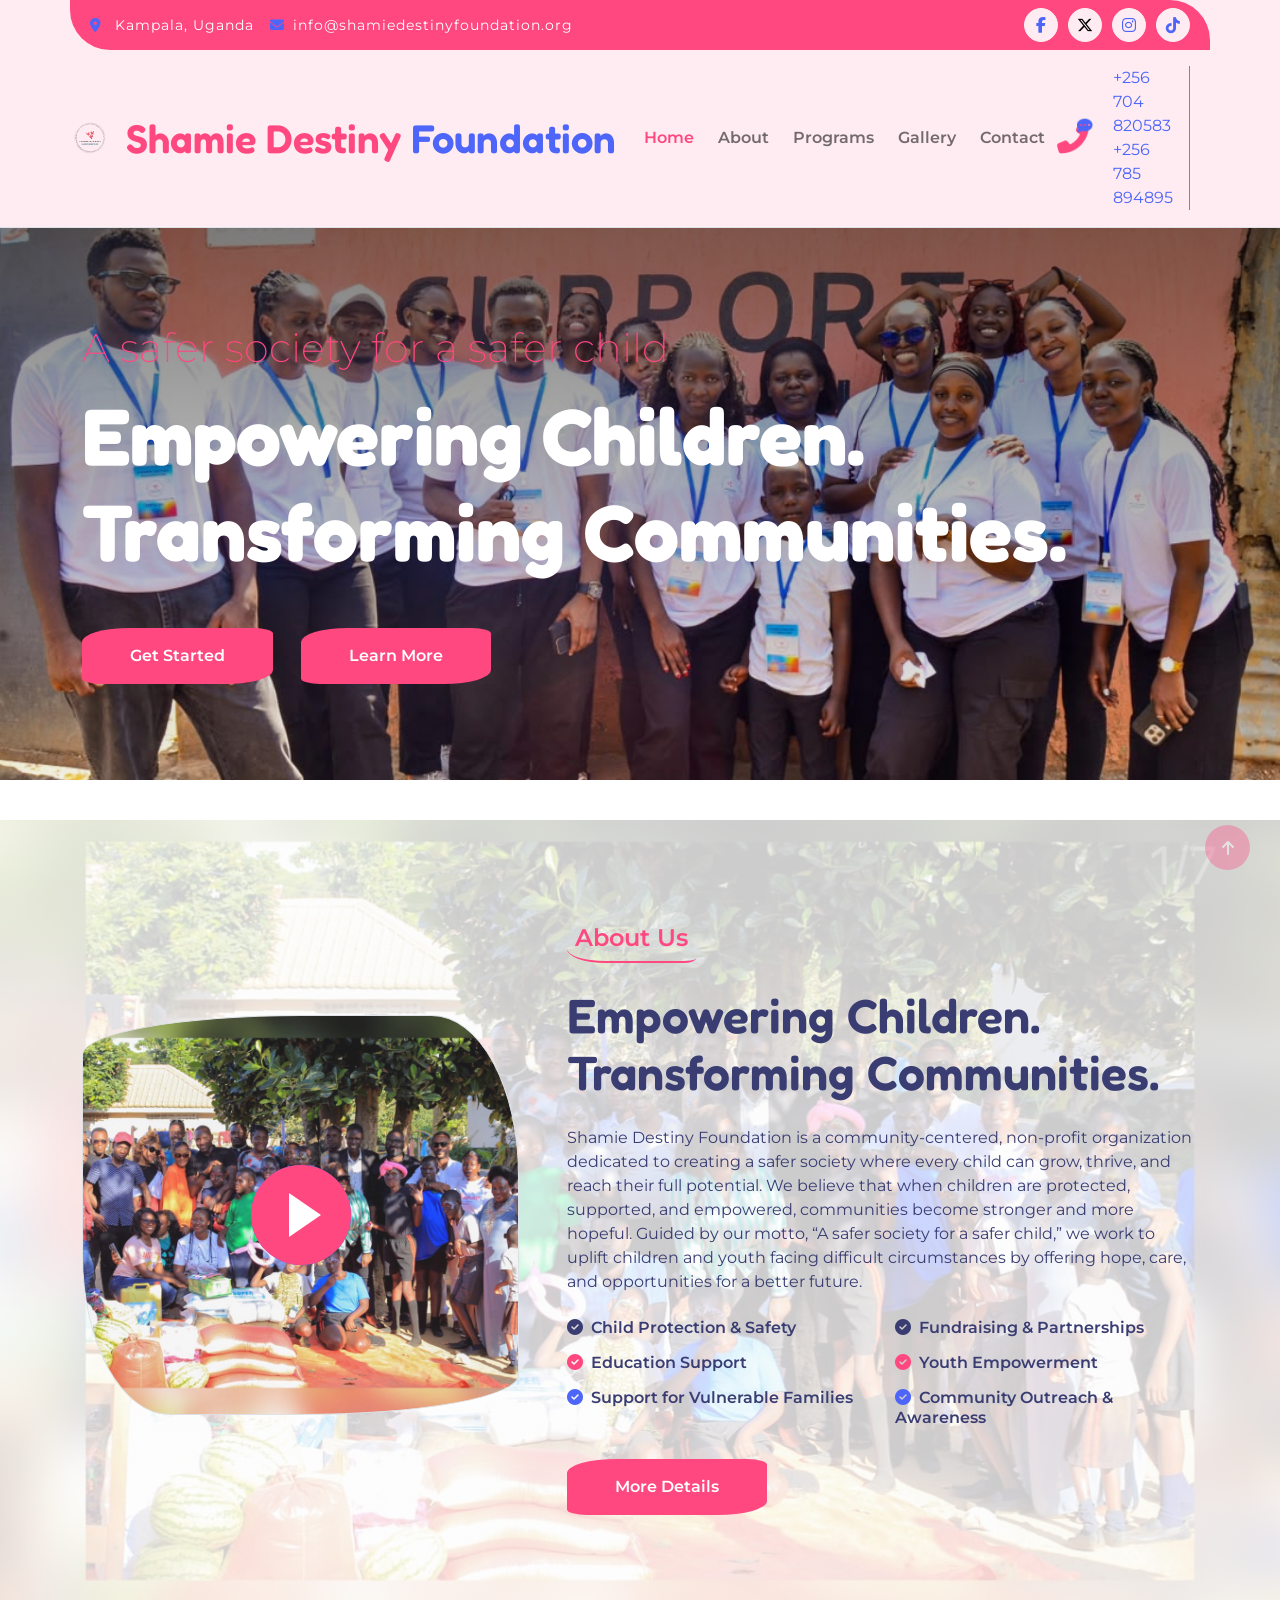
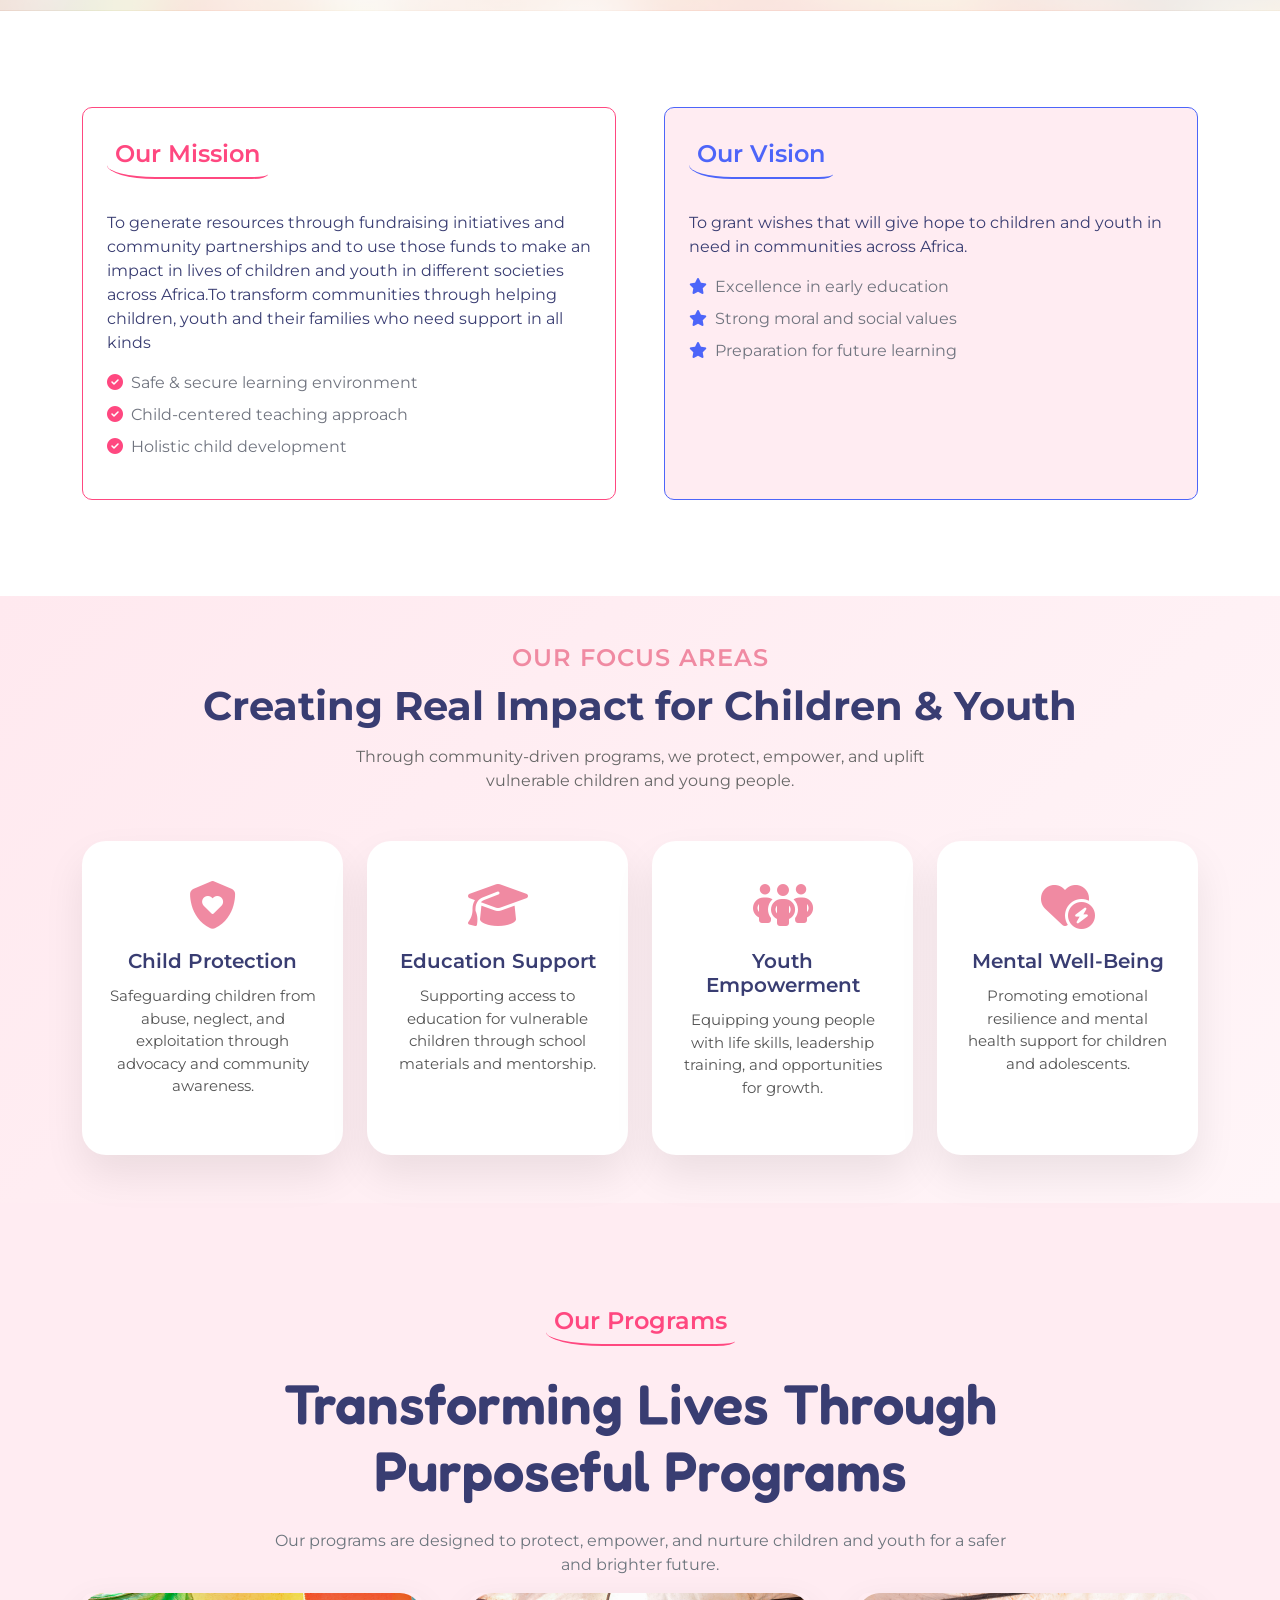
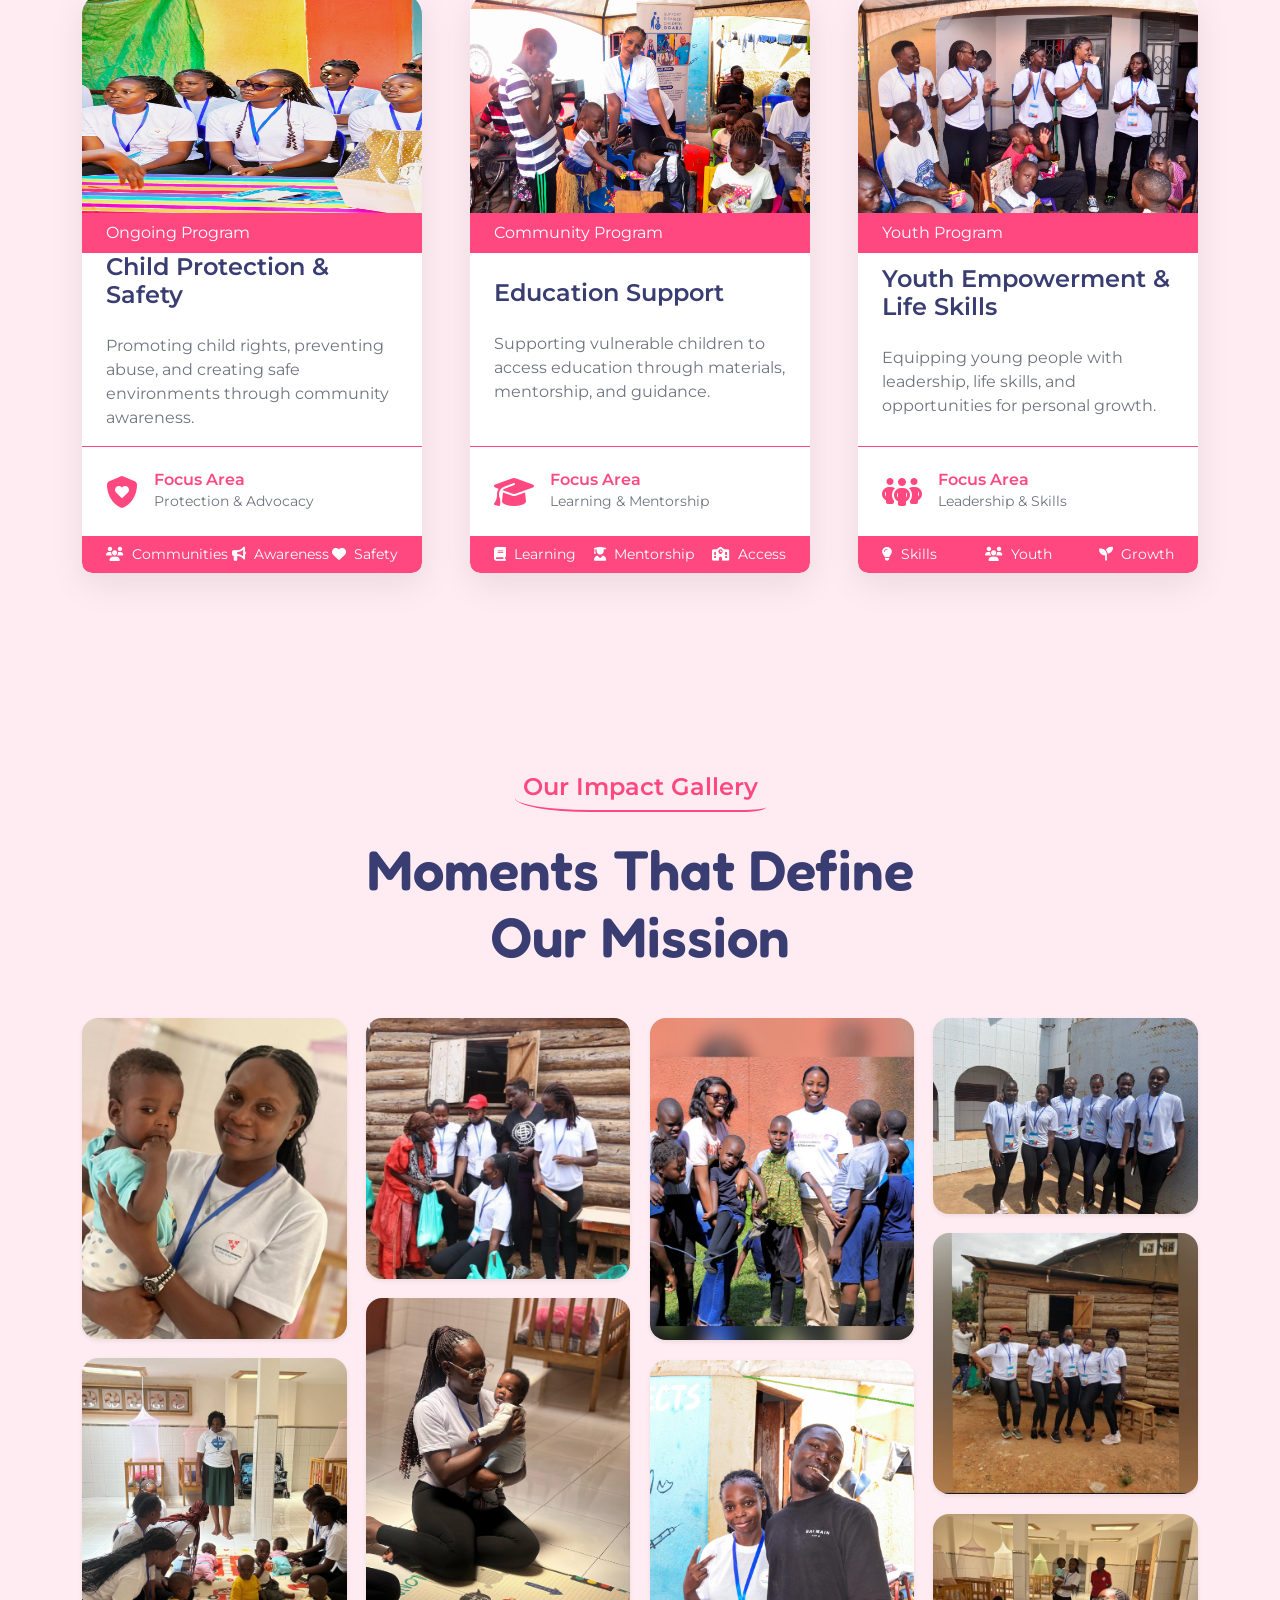
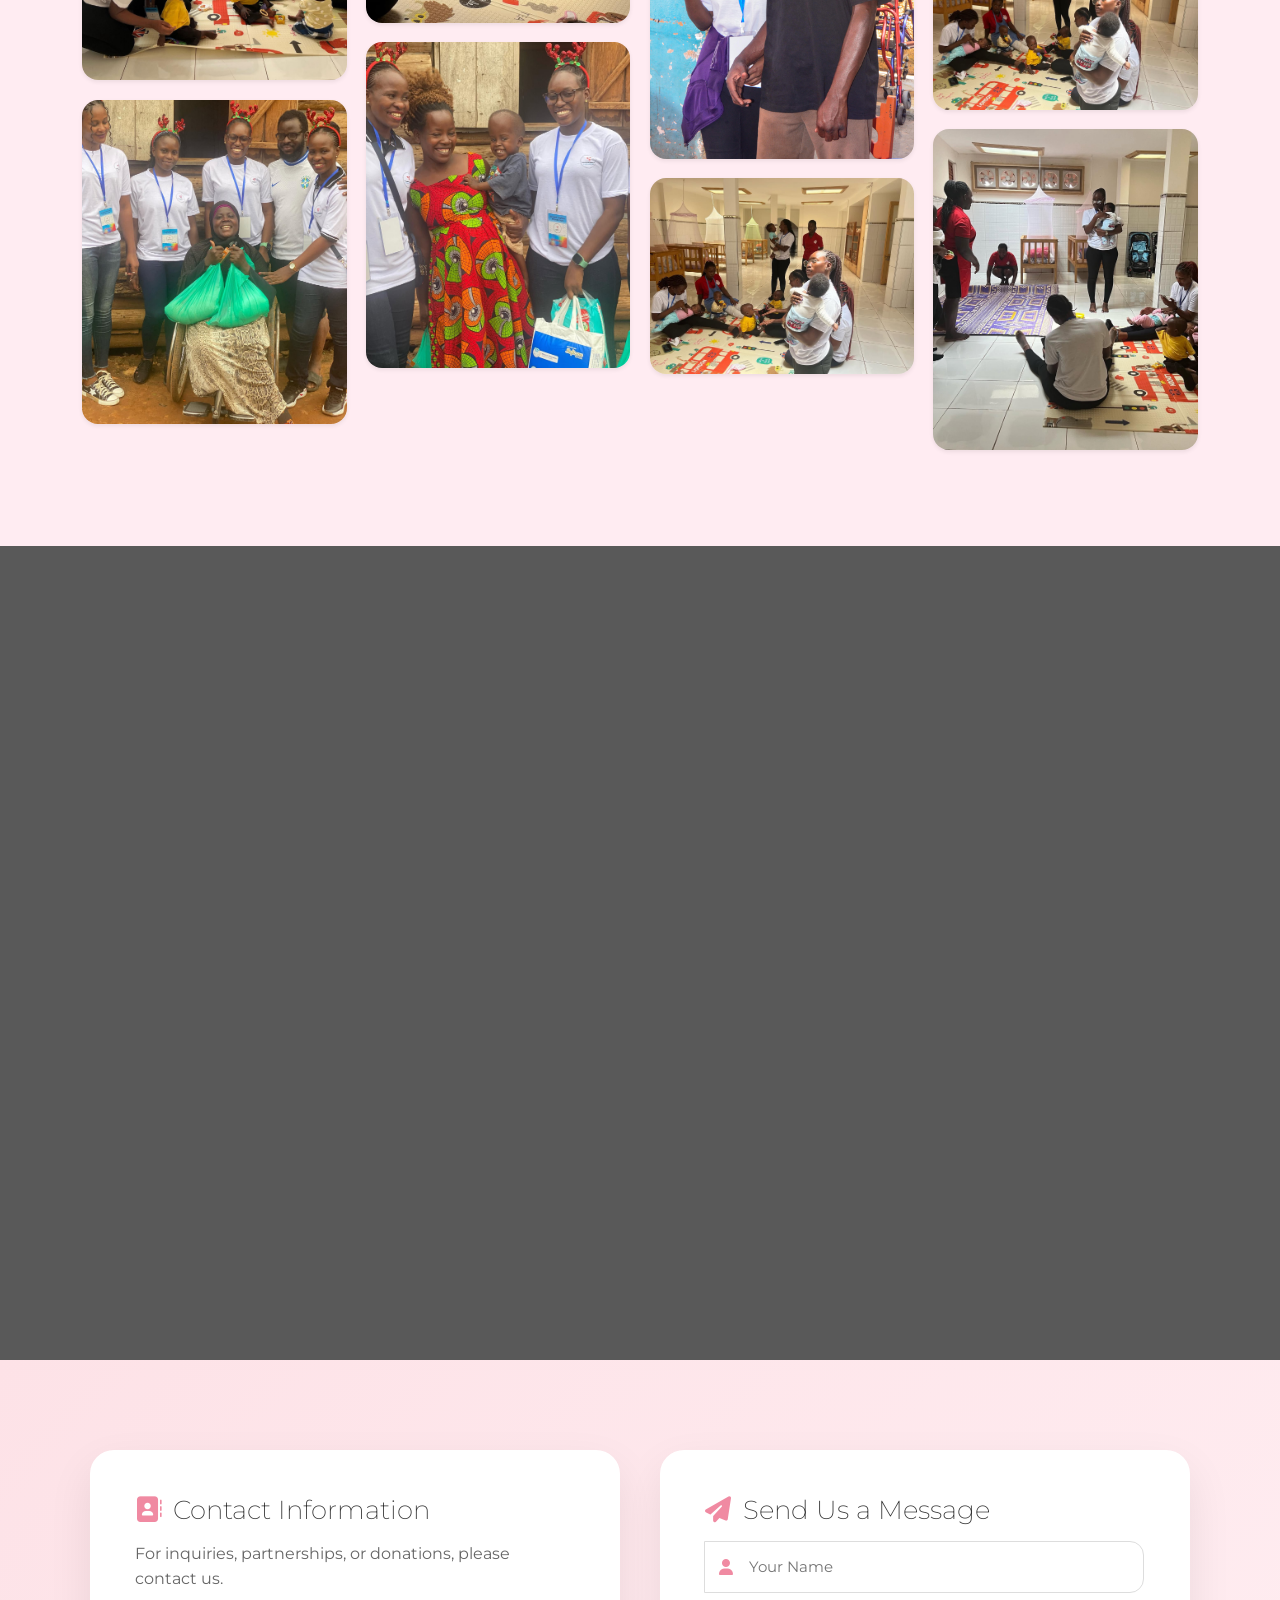
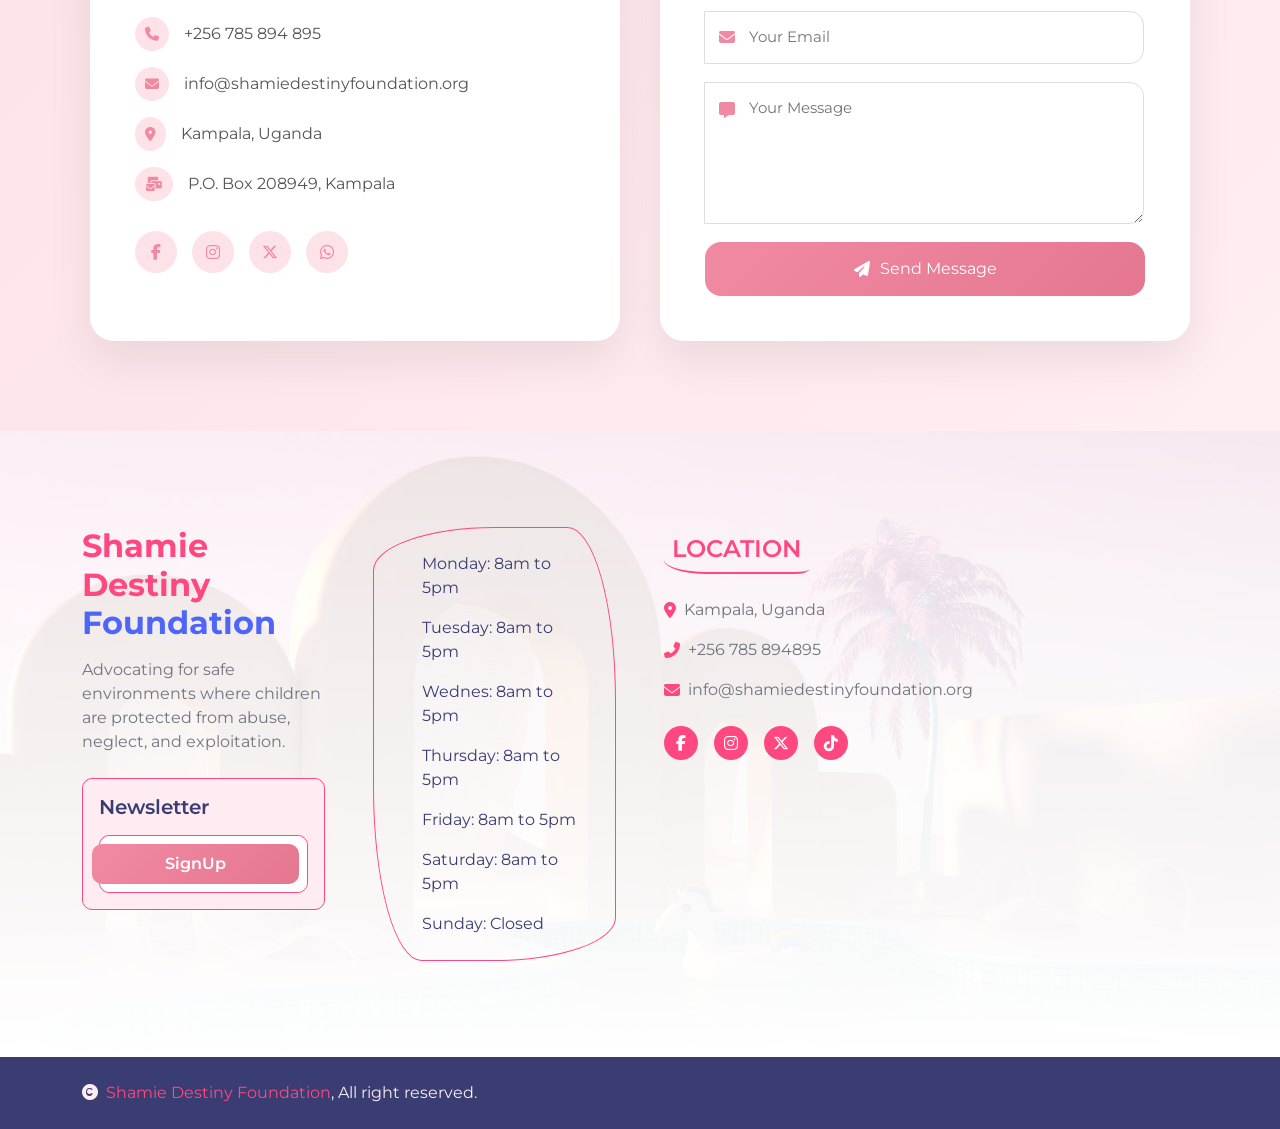
==== commit 646e1acd: "Update index.html" ====
--- a/index.html
+++ b/index.html
@@ -146,7 +146,7 @@
     <div class="container py-5">
         <div class="row g-5">
             <div class="col-12">
-                <h1 class="mb-3 text-primary">We Care Your Baby</h1>
+                <h1 class="mb-3 text-primary">A safer society for a safer child</h1>
 
                 <h1 class="mb-5 display-1 text-white">
                     Empowering Children.<br>
@@ -215,10 +215,9 @@
                         Our Mission
                     </h4>
                     <p class="text-dark mt-3">
-                        Our mission is to provide a safe, nurturing, and stimulating environment where children can
-                        learn, play, and grow confidently. We are committed to supporting each child’s physical,
-                        emotional, social, and intellectual development through quality care, structured learning,
-                        and creative play.
+                       To generate resources through fundraising initiatives and community partnerships and to use those funds to make an impact in lives of children and youth in different societies across Africa.To transform communities through helping children, youth and their families
+
+who need support in all kinds
                     </p>
                     <ul class="list-unstyled mt-3">
                         <li class="mb-2"><i class="fas fa-check-circle text-primary me-2"></i>Safe & secure learning environment</li>
@@ -235,9 +234,7 @@
                         Our Vision
                     </h4>
                     <p class="text-dark mt-3">
-                        Our vision is to become a trusted early childhood education center that inspires lifelong
-                        learning, creativity, and confidence in every child. We aim to shape responsible, curious,
-                        and compassionate individuals prepared for future academic and life success.
+                       To grant wishes that will give hope to children and youth in need in communities across Africa.
                     </p>
                     <ul class="list-unstyled mt-3">
                         <li class="mb-2"><i class="fas fa-star text-secondary me-2"></i>Excellence in early education</li>
